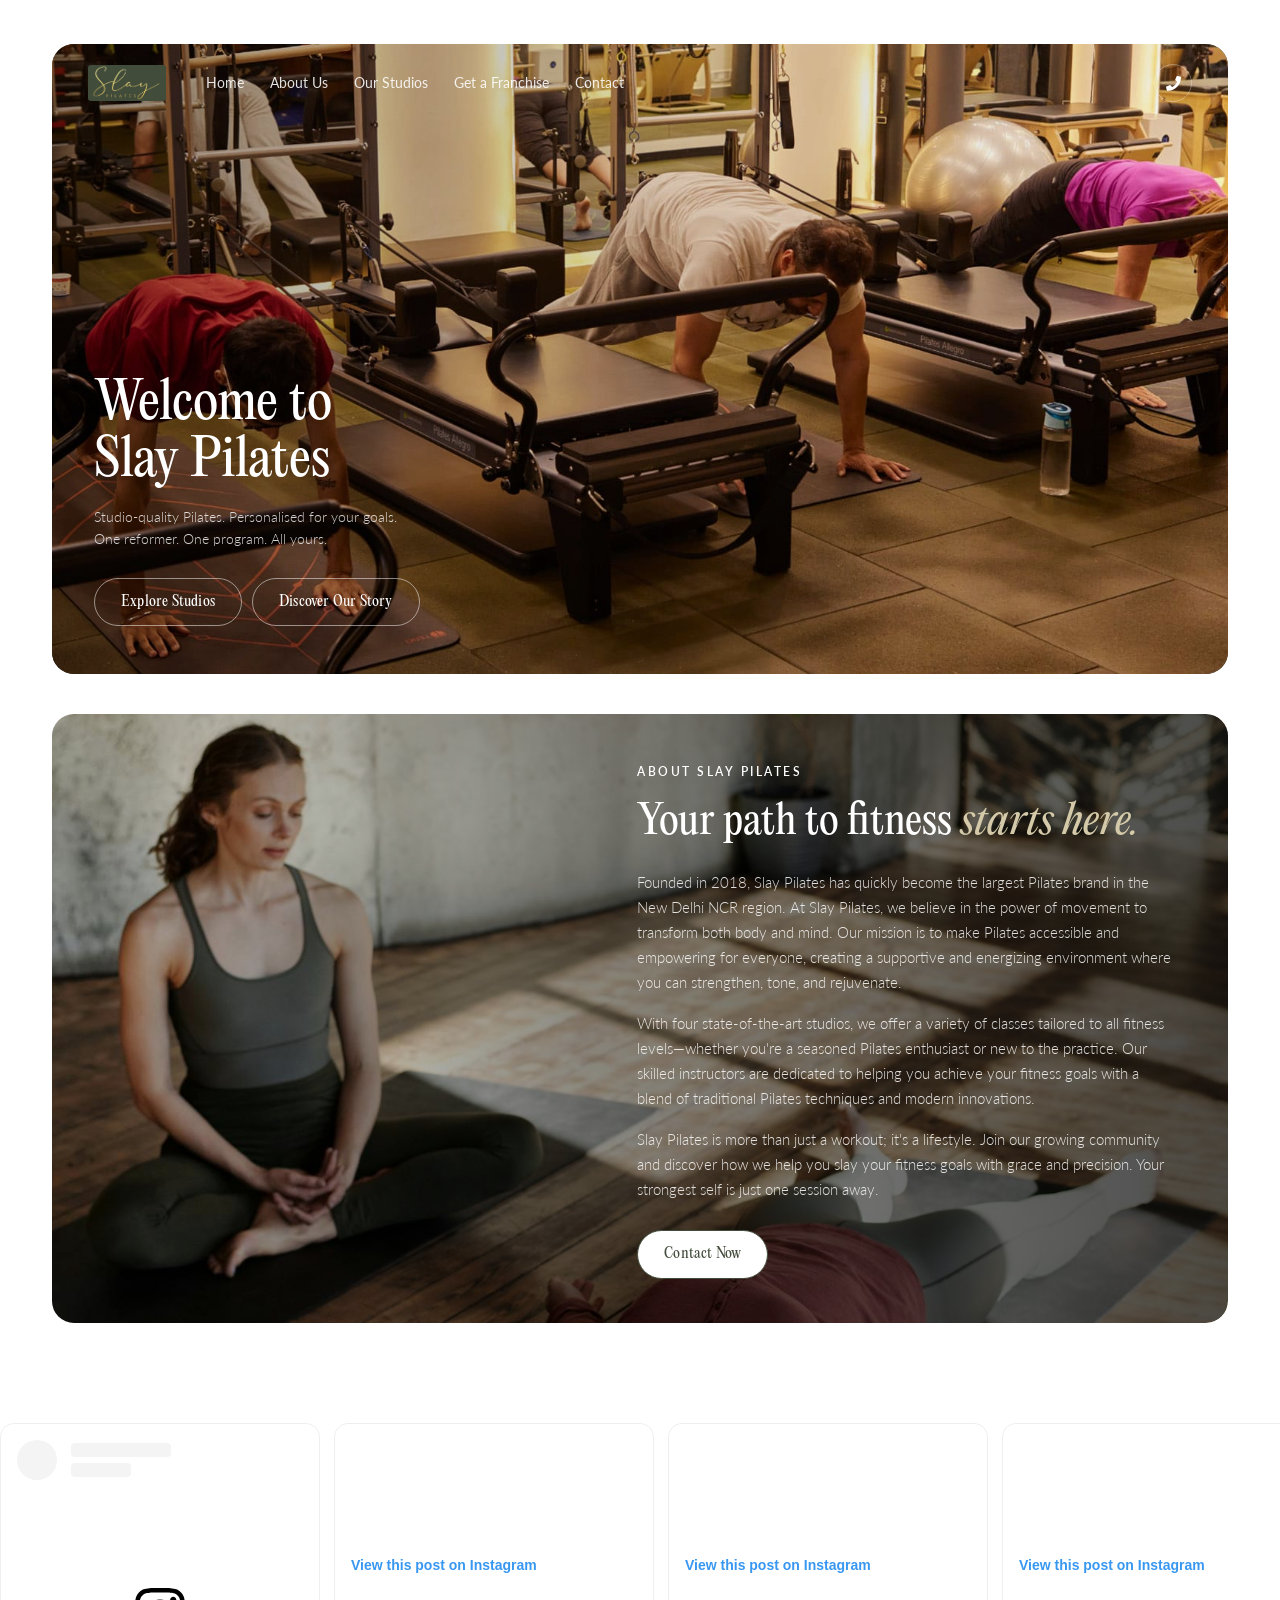
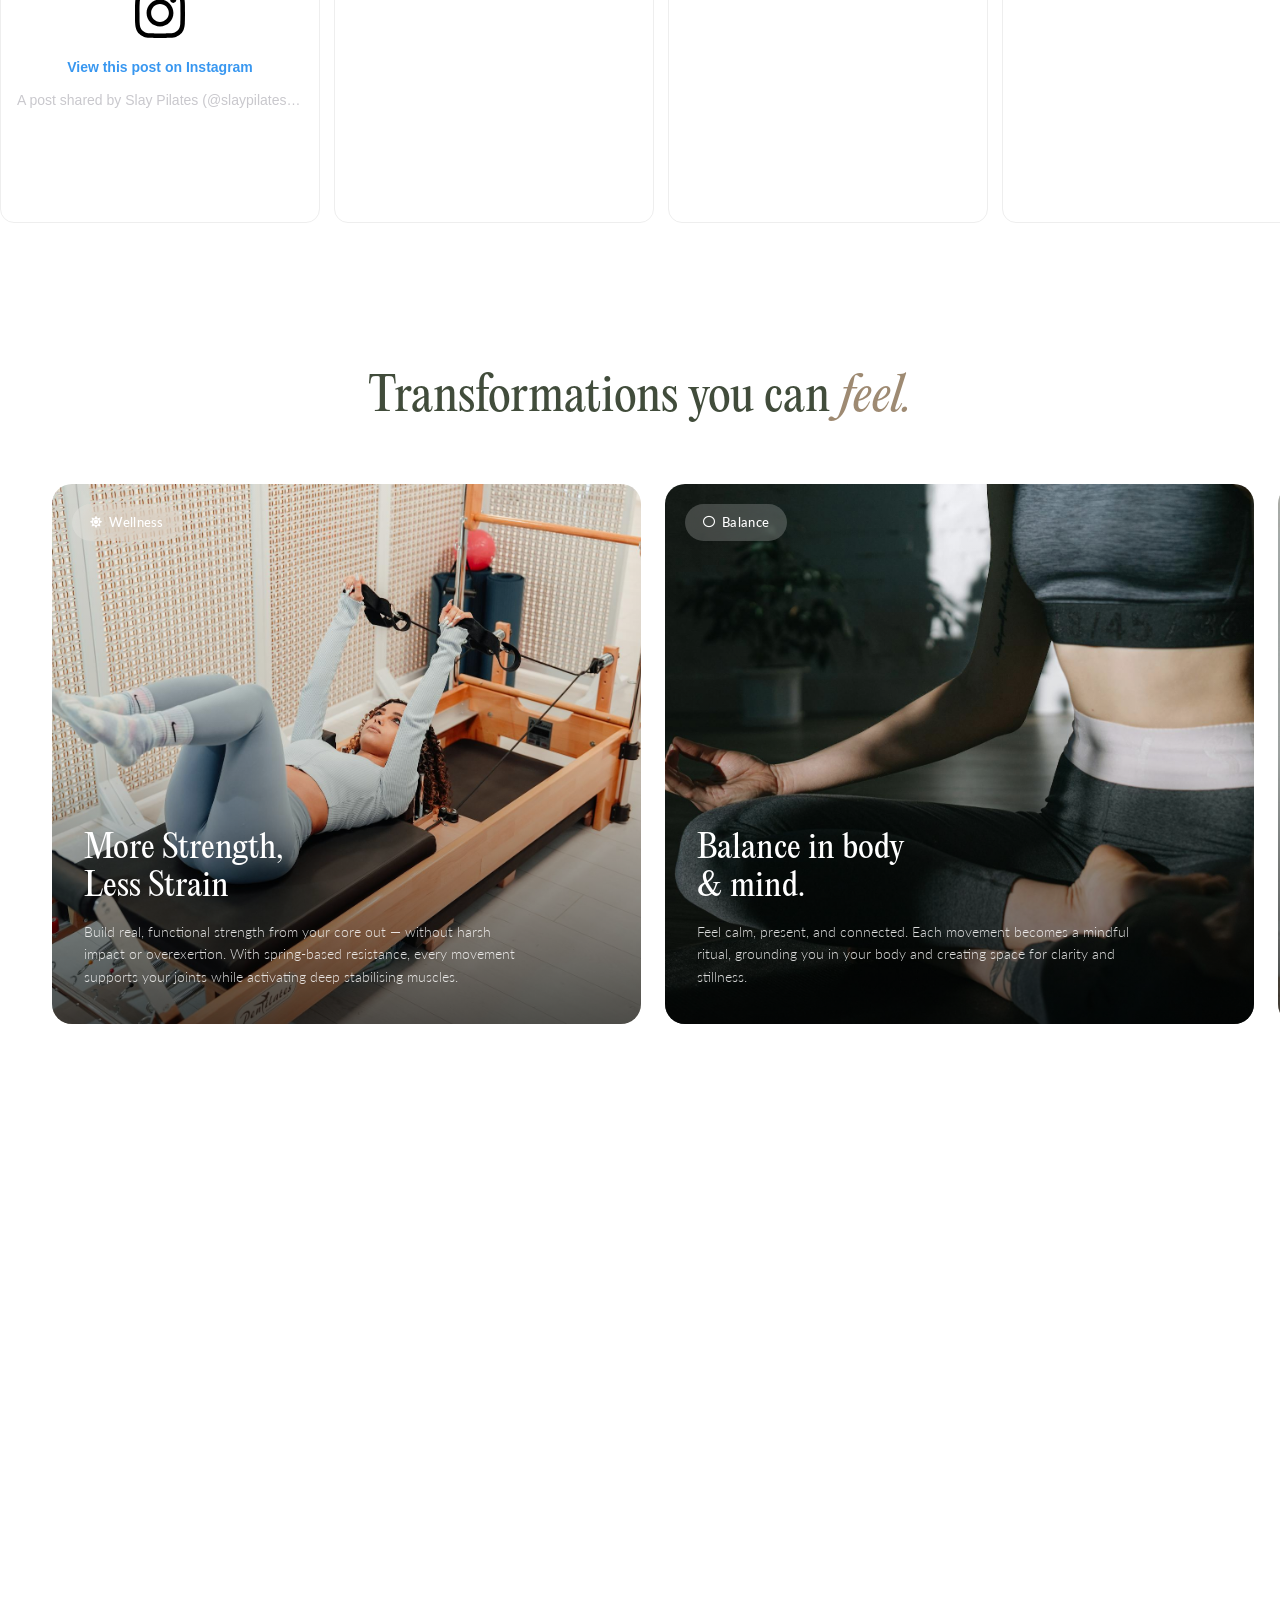
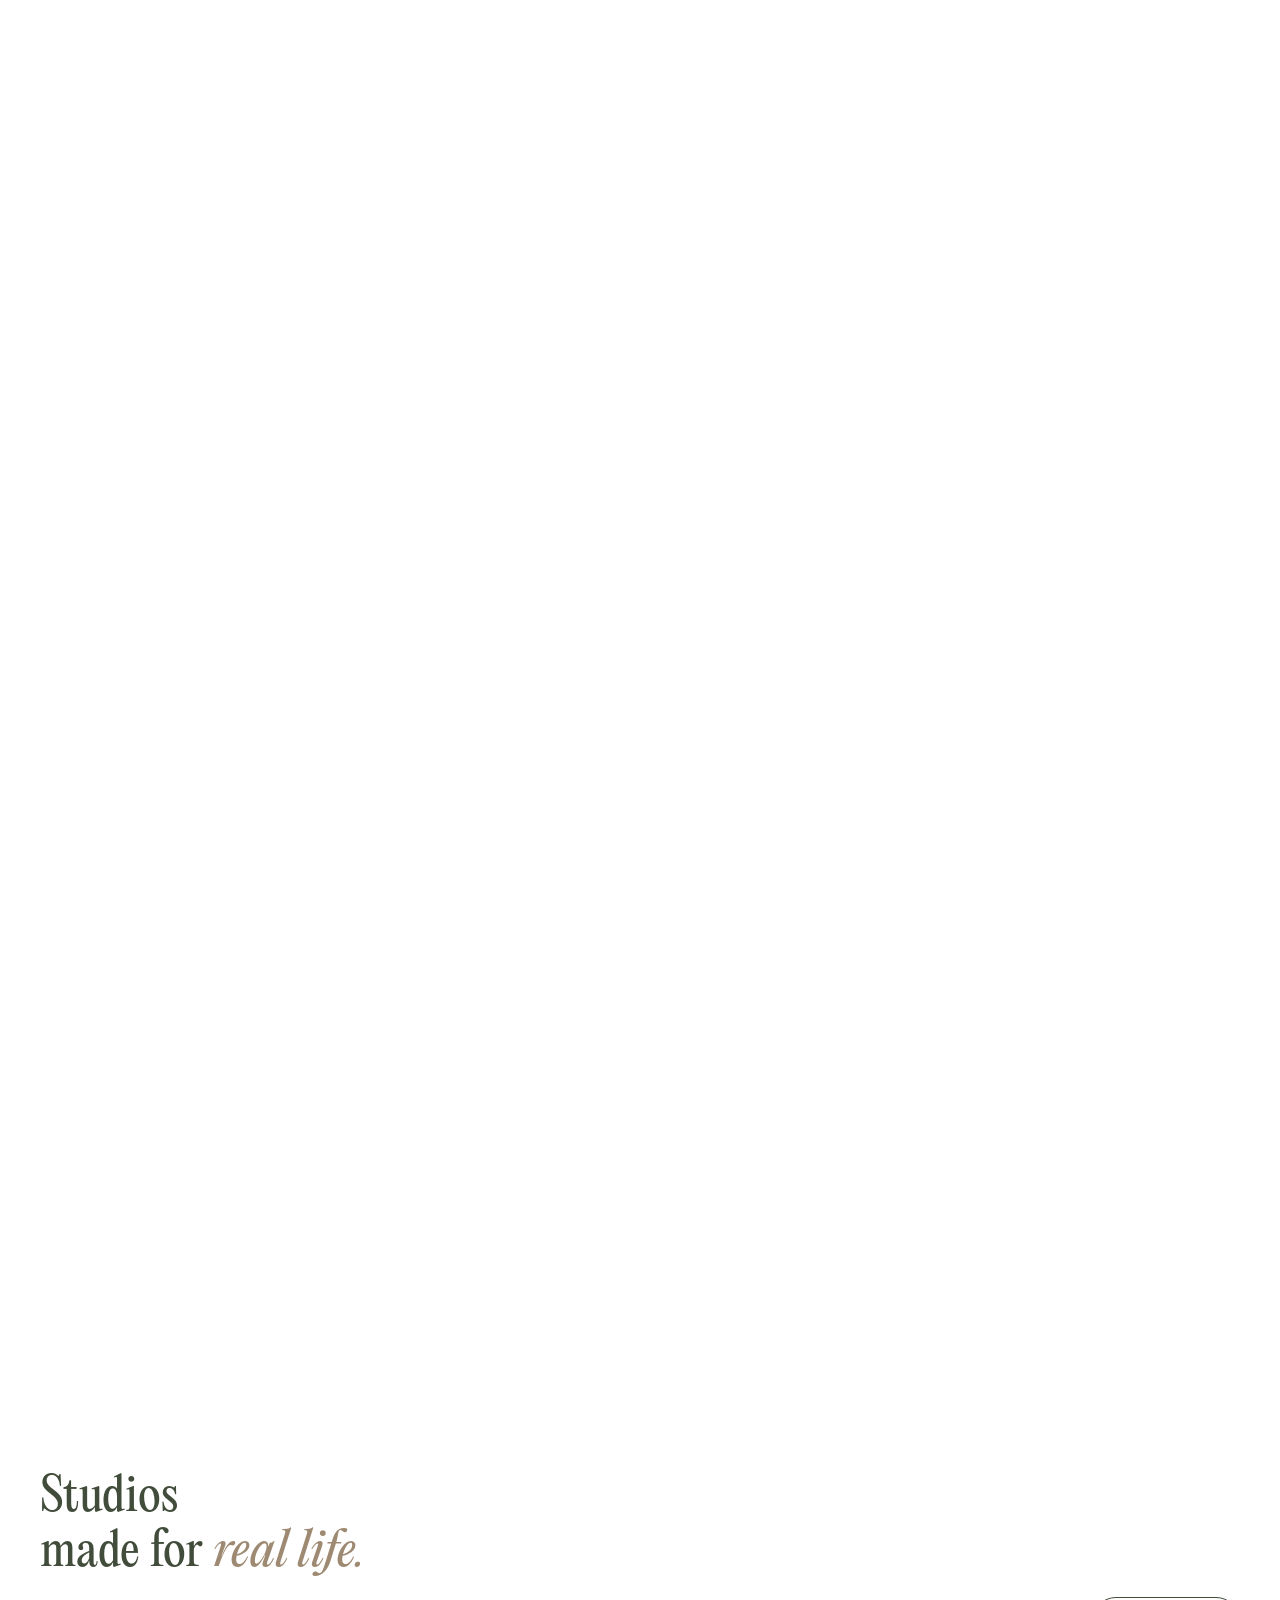
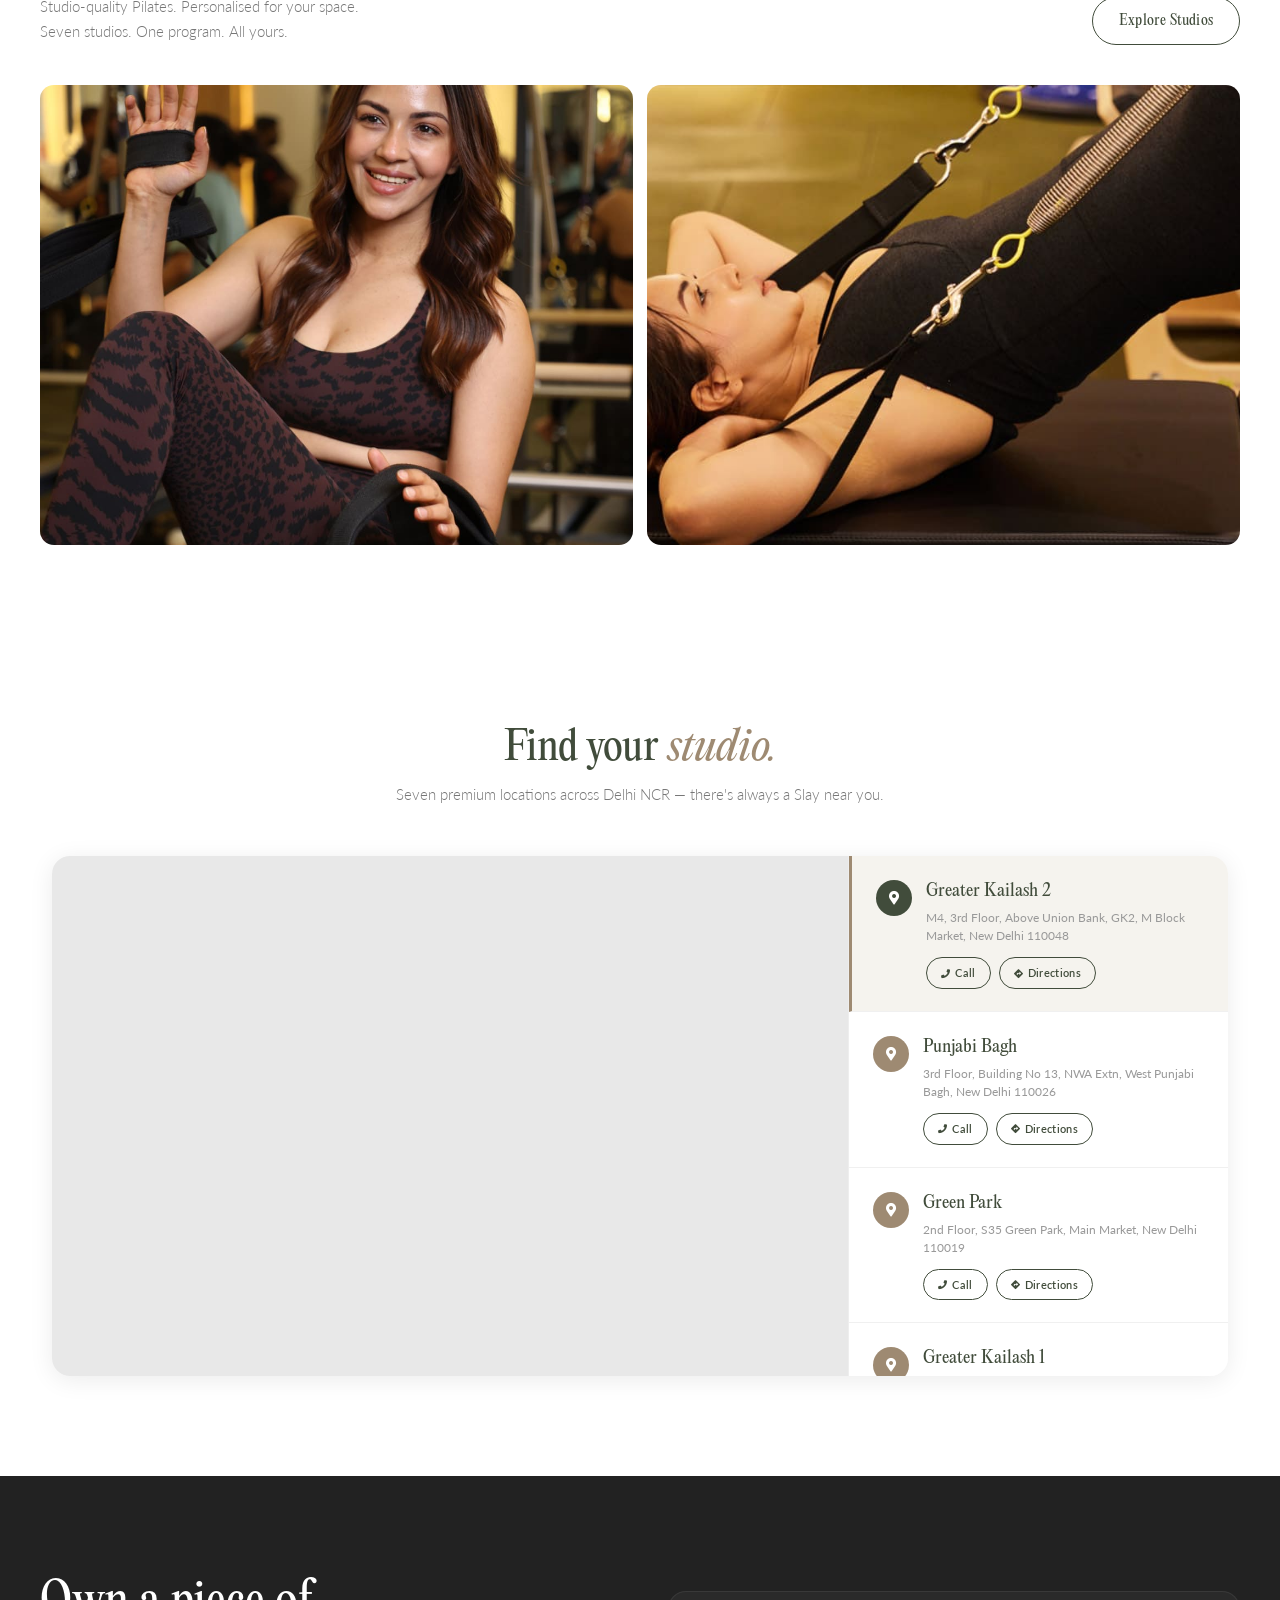
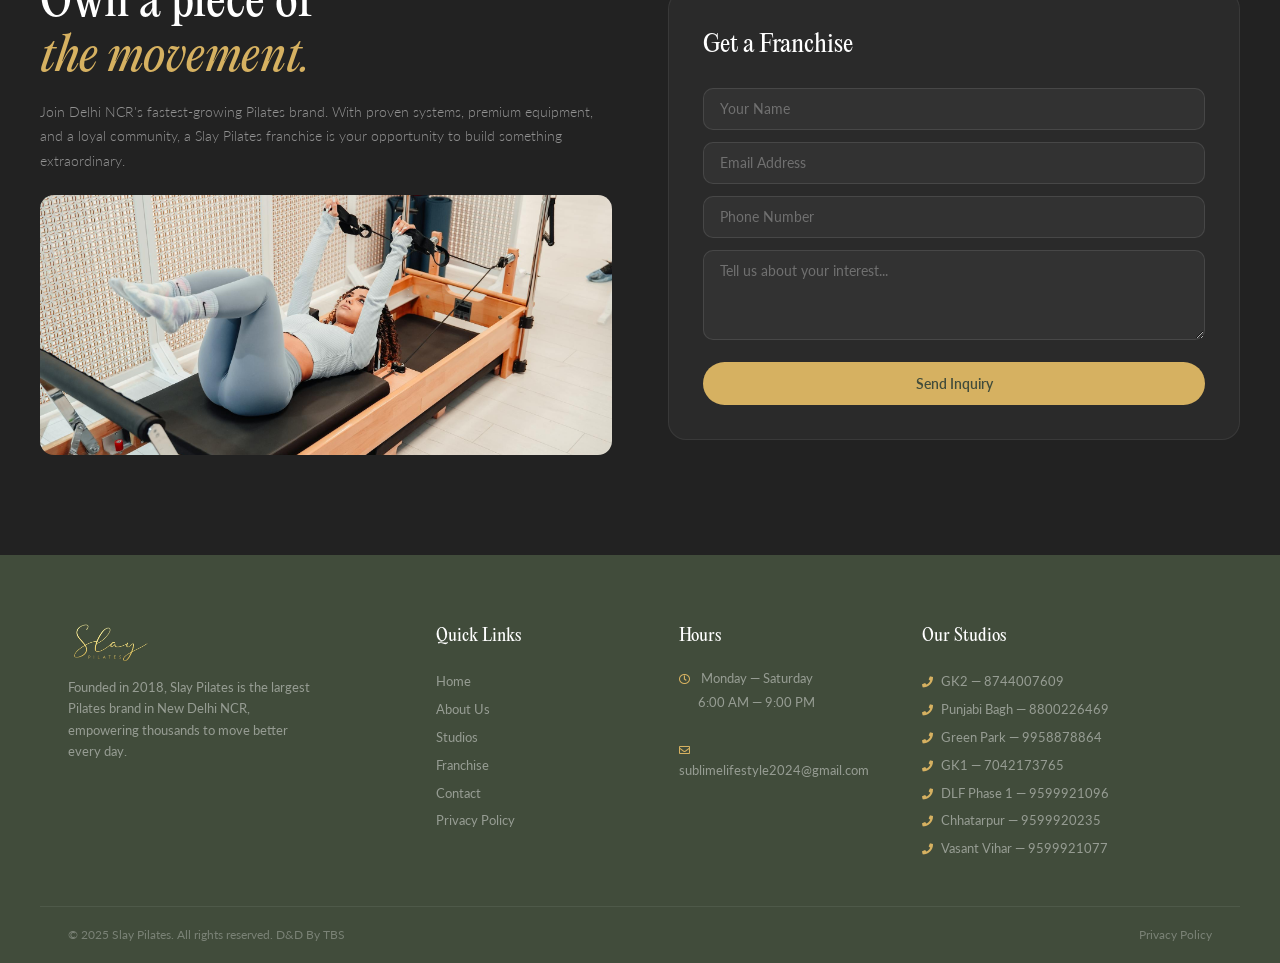
==== index.html @ 83df3e1c "Redesign Slay Pilates website with modern design system - Complete site redesign using custom CSS (r" ====
<!DOCTYPE html>
<html lang="en">
<head>
    <title>Slay Pilates — Studio-quality Pilates in Delhi NCR</title>
    <meta name="description" content="Slay Pilates — The largest Pilates brand in New Delhi NCR." />
    <meta charset="UTF-8">
    <meta http-equiv="X-UA-Compatible" content="IE=edge">
    <meta name="viewport" content="width=device-width, initial-scale=1.0">
    <link rel="shortcut icon" type="image/x-icon" href="img/favicon.jpg">
    <link rel="stylesheet" href="fontawesome/css/all.min.css">
    <link rel="stylesheet" href="css/redesign.css">
</head>
<body>

<!-- ======================== HERO ======================== -->
<section class="hero">
    <div class="hero-card">

        <!-- Video background -->
        <video autoplay muted loop playsinline poster="img/slider/slider_img.jpg">
            <source src="https://assets.mixkit.co/videos/48555/48555-1080.mp4" type="video/mp4">
        </video>

        <!-- Gradient overlay -->
        <div class="hero-overlay"></div>

        <!-- Nav INSIDE the hero card (exactly like Flexera) -->
        <nav class="nav" id="nav-bar">
            <a href="index.html" class="nav-logo">
                <img src="img/logo/logo.jpg" alt="Slay Pilates">
            </a>

            <div class="nav-links" id="nav-links">
                <a href="index.html">Home</a>
                <a href="about-us.html">About Us</a>
                <a href="branches.html">Our Studios</a>
                <a href="get-a-franchisee.html">Get a Franchise</a>
                <a href="contact-us.html">Contact</a>
            </div>

            <div class="nav-right">
                <a href="tel:+917042173765" class="nav-cart" title="Call Us">
                    <i class="fas fa-phone"></i>
                </a>
            </div>

            <div class="nav-burger" id="nav-burger">
                <span></span><span></span><span></span>
            </div>
        </nav>

        <!-- Hero text — bottom left -->
        <div class="hero-content">
            <h1 class="hero-title">
                Welcome to<br>
                Slay Pilates
            </h1>
            <p class="hero-desc">
                Studio-quality Pilates. Personalised for your goals.<br>
                One reformer. One program. All yours.
            </p>
            <div class="hero-btns">
                <a href="branches.html" class="btn-pill">Explore Studios</a>
                <a href="about-us.html" class="btn-pill">Discover Our Story</a>
            </div>
        </div>

    </div>
</section>

<!-- ======================== MOVEMENT INTRO ======================== -->
<section class="intro">
    <div class="intro-inner reveal">
        <div class="intro-photo">
            <img src="img/slider/about-us.jpg" alt="Slay Pilates Studio">
            <div class="intro-text">
                <span class="intro-label">ABOUT SLAY PILATES</span>
                <h2 class="section-heading section-heading--md">
                    Your path to fitness <span class="it">starts here.</span>
                </h2>
                <p class="body-text">
                    Founded in 2018, Slay Pilates has quickly become the largest Pilates
                    brand in the New Delhi NCR region. At Slay Pilates, we believe in the
                    power of movement to transform both body and mind. Our mission is
                    to make Pilates accessible and empowering for everyone, creating a
                    supportive and energizing environment where you can strengthen,
                    tone, and rejuvenate.
                </p>
                <p class="body-text" style="margin-top:16px;">
                    With four state-of-the-art studios, we offer a variety of classes tailored
                    to all fitness levels—whether you're a seasoned Pilates enthusiast or
                    new to the practice. Our skilled instructors are dedicated to helping
                    you achieve your fitness goals with a blend of traditional Pilates
                    techniques and modern innovations.
                </p>
                <p class="body-text" style="margin-top:16px;">
                    Slay Pilates is more than just a workout; it's a lifestyle. Join our
                    growing community and discover how we help you slay your fitness
                    goals with grace and precision. Your strongest self is just
                    one session away.
                </p>
                <a href="contact-us.html" class="btn-pill btn-pill--dark" style="margin-top:28px;">Contact Now</a>
            </div>
        </div>
    </div>
</section>

<!-- ======================== TESTIMONIAL CARDS ======================== -->
<section class="cards-section">
    <div class="cards-track" id="cards-track">

        <div class="tcard tcard--reel">
            <blockquote class="instagram-media" data-instgrm-captioned data-instgrm-permalink="https://www.instagram.com/reel/DG-pu7yS-I9/?utm_source=ig_embed&amp;utm_campaign=loading" data-instgrm-version="14" style="background:#FFF; border:0; border-radius:14px; box-shadow:none; margin:0; max-width:100%; min-width:0; padding:0; width:100%;"><div style="padding:16px;"><a href="https://www.instagram.com/reel/DG-pu7yS-I9/?utm_source=ig_embed&amp;utm_campaign=loading" style="background:#FFFFFF; line-height:0; padding:0; text-align:center; text-decoration:none; width:100%;" target="_blank"><div style="display:flex; flex-direction:row; align-items:center;"><div style="background-color:#F4F4F4; border-radius:50%; flex-grow:0; height:40px; margin-right:14px; width:40px;"></div><div style="display:flex; flex-direction:column; flex-grow:1; justify-content:center;"><div style="background-color:#F4F4F4; border-radius:4px; flex-grow:0; height:14px; margin-bottom:6px; width:100px;"></div><div style="background-color:#F4F4F4; border-radius:4px; flex-grow:0; height:14px; width:60px;"></div></div></div><div style="padding:19% 0;"></div><div style="display:block; height:50px; margin:0 auto 12px; width:50px;"><svg width="50px" height="50px" viewBox="0 0 60 60" version="1.1" xmlns="https://www.w3.org/2000/svg"><g stroke="none" stroke-width="1" fill="none" fill-rule="evenodd"><g transform="translate(-511.000000, -20.000000)" fill="#000000"><g><path d="M556.869,30.41 C554.814,30.41 553.148,32.076 553.148,34.131 C553.148,36.186 554.814,37.852 556.869,37.852 C558.924,37.852 560.59,36.186 560.59,34.131 C560.59,32.076 558.924,30.41 556.869,30.41 M541,60.657 C535.114,60.657 530.342,55.887 530.342,50 C530.342,44.114 535.114,39.342 541,39.342 C546.887,39.342 551.658,44.114 551.658,50 C551.658,55.887 546.887,60.657 541,60.657 M541,33.886 C532.1,33.886 524.886,41.1 524.886,50 C524.886,58.899 532.1,66.113 541,66.113 C549.9,66.113 557.115,58.899 557.115,50 C557.115,41.1 549.9,33.886 541,33.886 M565.378,62.101 C565.244,65.022 564.756,66.606 564.346,67.663 C563.803,69.06 563.154,70.057 562.106,71.106 C561.058,72.155 560.06,72.803 558.662,73.347 C557.607,73.757 556.021,74.244 553.102,74.378 C549.944,74.521 548.997,74.552 541,74.552 C533.003,74.552 532.056,74.521 528.898,74.378 C525.979,74.244 524.393,73.757 523.338,73.347 C521.94,72.803 520.942,72.155 519.894,71.106 C518.846,70.057 518.197,69.06 517.654,67.663 C517.244,66.606 516.755,65.022 516.623,62.101 C516.479,58.943 516.448,57.996 516.448,50 C516.448,42.003 516.479,41.056 516.623,37.899 C516.755,34.978 517.244,33.391 517.654,32.338 C518.197,30.938 518.846,29.942 519.894,28.894 C520.942,27.846 521.94,27.196 523.338,26.654 C524.393,26.244 525.979,25.756 528.898,25.623 C532.057,25.479 533.004,25.448 541,25.448 C548.997,25.448 549.943,25.479 553.102,25.623 C556.021,25.756 557.607,26.244 558.662,26.654 C560.06,27.196 561.058,27.846 562.106,28.894 C563.154,29.942 563.803,30.938 564.346,32.338 C564.756,33.391 565.244,34.978 565.378,37.899 C565.522,41.056 565.552,42.003 565.552,50 C565.552,57.996 565.522,58.943 565.378,62.101 M570.82,37.631 C570.674,34.438 570.167,32.258 569.425,30.349 C568.659,28.377 567.633,26.702 565.965,25.035 C564.297,23.368 562.623,22.342 560.652,21.575 C558.743,20.834 556.562,20.326 553.369,20.18 C550.169,20.033 549.148,20 541,20 C532.853,20 531.831,20.033 528.631,20.18 C525.438,20.326 523.257,20.834 521.349,21.575 C519.376,22.342 517.703,23.368 516.035,25.035 C514.368,26.702 513.342,28.377 512.574,30.349 C511.834,32.258 511.326,34.438 511.181,37.631 C511.035,40.831 511,41.851 511,50 C511,58.147 511.035,59.17 511.181,62.369 C511.326,65.562 511.834,67.743 512.574,69.651 C513.342,71.625 514.368,73.296 516.035,74.965 C517.703,76.634 519.376,77.658 521.349,78.425 C523.257,79.167 525.438,79.673 528.631,79.82 C531.831,79.965 532.853,80.001 541,80.001 C549.148,80.001 550.169,79.965 553.369,79.82 C556.562,79.673 558.743,79.167 560.652,78.425 C562.623,77.658 564.297,76.634 565.965,74.965 C567.633,73.296 568.659,71.625 569.425,69.651 C570.167,67.743 570.674,65.562 570.82,62.369 C570.966,59.17 571,58.147 571,50 C571,41.851 570.966,40.831 570.82,37.631"></path></g></g></g></svg></div><div style="padding-top:8px;"><div style="color:#3897f0; font-family:Arial,sans-serif; font-size:14px; font-style:normal; font-weight:550; line-height:18px;">View this post on Instagram</div></div></a><p style="color:#c9c8cd; font-family:Arial,sans-serif; font-size:14px; line-height:17px; margin-bottom:0; margin-top:8px; overflow:hidden; padding:8px 0 7px; text-align:center; text-overflow:ellipsis; white-space:nowrap;"><a href="https://www.instagram.com/reel/DG-pu7yS-I9/?utm_source=ig_embed&amp;utm_campaign=loading" style="color:#c9c8cd; font-family:Arial,sans-serif; font-size:14px; font-style:normal; font-weight:normal; line-height:17px; text-decoration:none;" target="_blank">A post shared by Slay Pilates (@slaypilatesofficial)</a></p></div></blockquote>
        </div>

        <div class="tcard tcard--reel">
            <blockquote class="instagram-media" data-instgrm-captioned data-instgrm-permalink="https://www.instagram.com/reel/DGp7idtS2Yt/?utm_source=ig_embed&amp;utm_campaign=loading" data-instgrm-version="14" style="background:#FFF; border:0; border-radius:14px; box-shadow:none; margin:0; max-width:100%; min-width:0; padding:0; width:100%;"><div style="padding:16px;"><a href="https://www.instagram.com/reel/DGp7idtS2Yt/" style="text-decoration:none;" target="_blank"><div style="padding:19% 0;"></div><div style="padding-top:8px;"><div style="color:#3897f0; font-family:Arial,sans-serif; font-size:14px; font-weight:550; line-height:18px;">View this post on Instagram</div></div></a></div></blockquote>
        </div>

        <div class="tcard tcard--reel">
            <blockquote class="instagram-media" data-instgrm-captioned data-instgrm-permalink="https://www.instagram.com/reel/DU0efe7kl5d/?utm_source=ig_embed&amp;utm_campaign=loading" data-instgrm-version="14" style="background:#FFF; border:0; border-radius:14px; box-shadow:none; margin:0; max-width:100%; min-width:0; padding:0; width:100%;"><div style="padding:16px;"><a href="https://www.instagram.com/reel/DU0efe7kl5d/" style="text-decoration:none;" target="_blank"><div style="padding:19% 0;"></div><div style="padding-top:8px;"><div style="color:#3897f0; font-family:Arial,sans-serif; font-size:14px; font-weight:550; line-height:18px;">View this post on Instagram</div></div></a></div></blockquote>
        </div>

        <div class="tcard tcard--reel">
            <blockquote class="instagram-media" data-instgrm-captioned data-instgrm-permalink="https://www.instagram.com/reel/DUx9ocXCQQy/?utm_source=ig_embed&amp;utm_campaign=loading" data-instgrm-version="14" style="background:#FFF; border:0; border-radius:14px; box-shadow:none; margin:0; max-width:100%; min-width:0; padding:0; width:100%;"><div style="padding:16px;"><a href="https://www.instagram.com/reel/DUx9ocXCQQy/" style="text-decoration:none;" target="_blank"><div style="padding:19% 0;"></div><div style="padding-top:8px;"><div style="color:#3897f0; font-family:Arial,sans-serif; font-size:14px; font-weight:550; line-height:18px;">View this post on Instagram</div></div></a></div></blockquote>
        </div>

        <div class="tcard tcard--reel">
            <blockquote class="instagram-media" data-instgrm-captioned data-instgrm-permalink="https://www.instagram.com/reel/DUvzyU1kiZt/?utm_source=ig_embed&amp;utm_campaign=loading" data-instgrm-version="14" style="background:#FFF; border:0; border-radius:14px; box-shadow:none; margin:0; max-width:100%; min-width:0; padding:0; width:100%;"><div style="padding:16px;"><a href="https://www.instagram.com/reel/DUvzyU1kiZt/" style="text-decoration:none;" target="_blank"><div style="padding:19% 0;"></div><div style="padding-top:8px;"><div style="color:#3897f0; font-family:Arial,sans-serif; font-size:14px; font-weight:550; line-height:18px;">View this post on Instagram</div></div></a></div></blockquote>
        </div>

        <div class="tcard tcard--reel">
            <blockquote class="instagram-media" data-instgrm-captioned data-instgrm-permalink="https://www.instagram.com/reel/DUpDRssksiT/?utm_source=ig_embed&amp;utm_campaign=loading" data-instgrm-version="14" style="background:#FFF; border:0; border-radius:14px; box-shadow:none; margin:0; max-width:100%; min-width:0; padding:0; width:100%;"><div style="padding:16px;"><a href="https://www.instagram.com/reel/DUpDRssksiT/" style="text-decoration:none;" target="_blank"><div style="padding:19% 0;"></div><div style="padding-top:8px;"><div style="color:#3897f0; font-family:Arial,sans-serif; font-size:14px; font-weight:550; line-height:18px;">View this post on Instagram</div></div></a></div></blockquote>
        </div>

        <div class="tcard tcard--reel">
            <blockquote class="instagram-media" data-instgrm-captioned data-instgrm-permalink="https://www.instagram.com/reel/DUihuvTCVMX/?utm_source=ig_embed&amp;utm_campaign=loading" data-instgrm-version="14" style="background:#FFF; border:0; border-radius:14px; box-shadow:none; margin:0; max-width:100%; min-width:0; padding:0; width:100%;"><div style="padding:16px;"><a href="https://www.instagram.com/reel/DUihuvTCVMX/" style="text-decoration:none;" target="_blank"><div style="padding:19% 0;"></div><div style="padding-top:8px;"><div style="color:#3897f0; font-family:Arial,sans-serif; font-size:14px; font-weight:550; line-height:18px;">View this post on Instagram</div></div></a></div></blockquote>
        </div>

        <div class="tcard tcard--reel">
            <blockquote class="instagram-media" data-instgrm-captioned data-instgrm-permalink="https://www.instagram.com/reel/DS_39rXicHa/?utm_source=ig_embed&amp;utm_campaign=loading" data-instgrm-version="14" style="background:#FFF; border:0; border-radius:14px; box-shadow:none; margin:0; max-width:100%; min-width:0; padding:0; width:100%;"><div style="padding:16px;"><a href="https://www.instagram.com/reel/DS_39rXicHa/" style="text-decoration:none;" target="_blank"><div style="padding:19% 0;"></div><div style="padding-top:8px;"><div style="color:#3897f0; font-family:Arial,sans-serif; font-size:14px; font-weight:550; line-height:18px;">View this post on Instagram</div></div></a></div></blockquote>
        </div>

        <div class="tcard">
            <img src="img/gallery/13.jpg" alt="Member">
            <div class="tcard-play"><svg viewBox="0 0 24 24"><polygon points="6,3 20,12 6,21"/></svg></div>
            <div class="tcard-info">
                <p class="tcard-quote">"Slay Pilates has made me consistent for the first time ever."</p>
                <div class="tcard-author">
                    <div class="tcard-avatar">R</div>
                    <div><div class="tcard-name">Riya Sharma</div><div class="tcard-role">Fitness Coach</div></div>
                </div>
            </div>
        </div>

        <div class="tcard">
            <img src="img/gallery/12.jpg" alt="Member">
            <div class="tcard-play"><svg viewBox="0 0 24 24"><polygon points="6,3 20,12 6,21"/></svg></div>
            <div class="tcard-info">
                <p class="tcard-quote">"The instructors here are world-class — consistent and inspiring."</p>
                <div class="tcard-author">
                    <div class="tcard-avatar">A</div>
                    <div><div class="tcard-name">Ananya Gupta</div><div class="tcard-role">Fitness Coach</div></div>
                </div>
            </div>
        </div>

        <div class="tcard">
            <img src="img/gallery/14.jpg" alt="Member">
            <div class="tcard-play"><svg viewBox="0 0 24 24"><polygon points="6,3 20,12 6,21"/></svg></div>
            <div class="tcard-info">
                <p class="tcard-quote">"It doesn't just look beautiful — it changed my practice."</p>
                <div class="tcard-author">
                    <div class="tcard-avatar">M</div>
                    <div><div class="tcard-name">Meera Patel</div><div class="tcard-role">Fitness Coach</div></div>
                </div>
            </div>
        </div>

        <div class="tcard">
            <img src="img/gallery/15.jpg" alt="Member">
            <div class="tcard-play"><svg viewBox="0 0 24 24"><polygon points="6,3 20,12 6,21"/></svg></div>
            <div class="tcard-info">
                <p class="tcard-quote">"As a physio, I recommend it to clients who want studio results."</p>
                <div class="tcard-author">
                    <div class="tcard-avatar">K</div>
                    <div><div class="tcard-name">Dr. Kavita Singh</div><div class="tcard-role">Physiotherapist</div></div>
                </div>
            </div>
        </div>

        <div class="tcard">
            <img src="img/gallery/16.jpg" alt="Member">
            <div class="tcard-play"><svg viewBox="0 0 24 24"><polygon points="6,3 20,12 6,21"/></svg></div>
            <div class="tcard-info">
                <p class="tcard-quote">"The best Pilates experience in Delhi — hands down."</p>
                <div class="tcard-author">
                    <div class="tcard-avatar">P</div>
                    <div><div class="tcard-name">Priya Kapoor</div><div class="tcard-role">Fitness Coach</div></div>
                </div>
            </div>
        </div>

        <div class="tcard">
            <img src="img/gallery/slaypilatesofficial98.jpg" alt="Member">
            <div class="tcard-play"><svg viewBox="0 0 24 24"><polygon points="6,3 20,12 6,21"/></svg></div>
            <div class="tcard-info">
                <p class="tcard-quote">"Slay Pilates has made me consistent for the first time ever."</p>
                <div class="tcard-author">
                    <div class="tcard-avatar">N</div>
                    <div><div class="tcard-name">Neha Verma</div><div class="tcard-role">Fitness Coach</div></div>
                </div>
            </div>
        </div>

    </div>
</section>

<!-- ======================== TRANSFORMATIONS (HORIZONTAL SCROLL) ======================== -->
<section class="transforms" id="transforms">
    <div class="transforms-sticky">
        <div class="transforms-head">
            <h2 class="section-heading section-heading--lg">Transformations you can <span class="it">feel.</span></h2>
        </div>
        <div class="transforms-track" id="transforms-track">
            <div class="tf-card">
                <img src="img/gallery/pilates-strength.jpg" alt="Wellness">
                <div class="tf-card-overlay"></div>
                <span class="tf-tag"><i class="fas fa-sun"></i> Wellness</span>
                <div class="tf-card-content">
                    <h3 class="tf-card-title">More Strength,<br>Less Strain</h3>
                    <p class="tf-card-desc">Build real, functional strength from your core out — without harsh impact or overexertion. With spring-based resistance, every movement supports your joints while activating deep stabilising muscles.</p>
                </div>
            </div>
            <div class="tf-card">
                <img src="img/gallery/meditation-indoor.jpg" alt="Balance">
                <div class="tf-card-overlay"></div>
                <span class="tf-tag"><i class="far fa-circle"></i> Balance</span>
                <div class="tf-card-content">
                    <h3 class="tf-card-title">Balance in body<br>&amp; mind.</h3>
                    <p class="tf-card-desc">Feel calm, present, and connected. Each movement becomes a mindful ritual, grounding you in your body and creating space for clarity and stillness.</p>
                </div>
            </div>
            <div class="tf-card">
                <img src="img/gallery/yoga-room.jpg" alt="Convenience">
                <div class="tf-card-overlay"></div>
                <span class="tf-tag"><i class="fas fa-map-marker-alt"></i> Convenience</span>
                <div class="tf-card-content">
                    <h3 class="tf-card-title">Come as you are,<br>leave transformed.</h3>
                    <p class="tf-card-desc">No complicated gear, no intimidation. Just walk in, step onto the reformer, and let the movement do the rest. Seven studios across Delhi NCR — there's always a Slay near you.</p>
                </div>
            </div>
            <div class="tf-card">
                <img src="img/gallery/pilates-group.jpg" alt="Community">
                <div class="tf-card-overlay"></div>
                <span class="tf-tag"><i class="fas fa-heart"></i> Community</span>
                <div class="tf-card-content">
                    <h3 class="tf-card-title">Stronger together,<br>always.</h3>
                    <p class="tf-card-desc">Join a community that uplifts and inspires. From beginners to advanced practitioners, our inclusive environment makes every session feel like coming home.</p>
                </div>
            </div>
        </div>
    </div>
</section>

<!-- ======================== STUDIOS ======================== -->
<section class="studios">
    <div class="studios-inner">
        <div class="studios-row reveal">
            <div class="studios-left">
                <h2 class="section-heading section-heading--lg">
                    Studios<br>made for <span class="it">real life.</span>
                </h2>
                <p class="body-text">
                    Studio-quality Pilates. Personalised for your space.<br>
                    Seven studios. One program. All yours.
                </p>
            </div>
            <a href="branches.html" class="btn-pill btn-pill--dark">Explore Studios</a>
        </div>
        <div class="studios-imgs reveal reveal-d2">
            <div class="simg"><img src="img/gallery/studio-portrait.jpg" alt="Slay Pilates Studio"></div>
            <div class="simg"><img src="img/gallery/studio-reformer.jpg" alt="Slay Pilates Studio"></div>
        </div>
    </div>
</section>

<!-- ======================== LOCATIONS ======================== -->
<section class="locations" id="locations">
    <div class="locations-inner reveal">
        <div class="locations-head">
            <h2 class="section-heading section-heading--md">Find your <span class="it">studio.</span></h2>
            <p class="body-text">Seven premium locations across Delhi NCR — there's always a Slay near you.</p>
        </div>
        <div class="loc-layout">
            <div class="loc-map" id="loc-map">
                <iframe id="loc-map-iframe"
                    src="https://maps.google.com/maps?q=Slay+Pilates+Greater+Kailash+2+New+Delhi&t=&z=13&ie=UTF8&iwloc=&output=embed"
                    allowfullscreen="" loading="lazy" referrerpolicy="no-referrer-when-downgrade"></iframe>
            </div>
            <div class="loc-list" id="loc-list">
                <div class="loc-item active" data-lat="28.5368" data-lng="77.2427" data-query="Slay+Pilates+M+Block+Market+Greater+Kailash+2+New+Delhi">
                    <div class="loc-item-pin"><i class="fas fa-map-marker-alt"></i></div>
                    <div class="loc-item-info">
                        <h3 class="loc-item-name">Greater Kailash 2</h3>
                        <p class="loc-item-addr">M4, 3rd Floor, Above Union Bank, GK2, M Block Market, New Delhi 110048</p>
                        <div class="loc-item-actions">
                            <a href="tel:+918744007609" class="loc-item-btn"><i class="fas fa-phone"></i> Call</a>
                            <a href="https://www.google.com/maps/search/M4+M+Block+Market+Greater+Kailash+2+New+Delhi+110048" target="_blank" class="loc-item-btn"><i class="fas fa-directions"></i> Directions</a>
                        </div>
                    </div>
                </div>
                <div class="loc-item" data-lat="28.6615" data-lng="77.1307" data-query="Slay+Pilates+West+Punjabi+Bagh+New+Delhi">
                    <div class="loc-item-pin"><i class="fas fa-map-marker-alt"></i></div>
                    <div class="loc-item-info">
                        <h3 class="loc-item-name">Punjabi Bagh</h3>
                        <p class="loc-item-addr">3rd Floor, Building No 13, NWA Extn, West Punjabi Bagh, New Delhi 110026</p>
                        <div class="loc-item-actions">
                            <a href="tel:+918800226469" class="loc-item-btn"><i class="fas fa-phone"></i> Call</a>
                            <a href="https://www.google.com/maps/search/Building+13+NWA+Extn+West+Punjabi+Bagh+New+Delhi+110026" target="_blank" class="loc-item-btn"><i class="fas fa-directions"></i> Directions</a>
                        </div>
                    </div>
                </div>
                <div class="loc-item" data-lat="28.5609" data-lng="77.2090" data-query="Slay+Pilates+S35+Green+Park+Main+Market+New+Delhi">
                    <div class="loc-item-pin"><i class="fas fa-map-marker-alt"></i></div>
                    <div class="loc-item-info">
                        <h3 class="loc-item-name">Green Park</h3>
                        <p class="loc-item-addr">2nd Floor, S35 Green Park, Main Market, New Delhi 110019</p>
                        <div class="loc-item-actions">
                            <a href="tel:+919958878864" class="loc-item-btn"><i class="fas fa-phone"></i> Call</a>
                            <a href="https://www.google.com/maps/search/S35+Green+Park+Main+Market+New+Delhi+110019" target="_blank" class="loc-item-btn"><i class="fas fa-directions"></i> Directions</a>
                        </div>
                    </div>
                </div>
                <div class="loc-item" data-lat="28.5490" data-lng="77.2340" data-query="Slay+Pilates+S+Block+Greater+Kailash+1+New+Delhi">
                    <div class="loc-item-pin"><i class="fas fa-map-marker-alt"></i></div>
                    <div class="loc-item-info">
                        <h3 class="loc-item-name">Greater Kailash 1</h3>
                        <p class="loc-item-addr">S490 Ground Floor, S-Block, GK1, Main Road</p>
                        <div class="loc-item-actions">
                            <a href="tel:+917042173765" class="loc-item-btn"><i class="fas fa-phone"></i> Call</a>
                            <a href="https://www.google.com/maps/search/S490+S+Block+Greater+Kailash+1+New+Delhi" target="_blank" class="loc-item-btn"><i class="fas fa-directions"></i> Directions</a>
                        </div>
                    </div>
                </div>
                <div class="loc-item" data-lat="28.4430" data-lng="77.0930" data-query="Slay+Pilates+DLF+Phase+1+Gurgaon">
                    <div class="loc-item-pin"><i class="fas fa-map-marker-alt"></i></div>
                    <div class="loc-item-info">
                        <h3 class="loc-item-name">DLF Phase 1, Gurgaon</h3>
                        <p class="loc-item-addr">4th Floor, B19/6F, Golf Course Road, DLF Phase 1, Gurgaon, Haryana 122002</p>
                        <div class="loc-item-actions">
                            <a href="tel:+919599921096" class="loc-item-btn"><i class="fas fa-phone"></i> Call</a>
                            <a href="https://www.google.com/maps/search/B19+Golf+Course+Road+DLF+Phase+1+Gurgaon+122002" target="_blank" class="loc-item-btn"><i class="fas fa-directions"></i> Directions</a>
                        </div>
                    </div>
                </div>
                <div class="loc-item" data-lat="28.4960" data-lng="77.1740" data-query="Slay+Pilates+Chhatarpur+Farms+New+Delhi">
                    <div class="loc-item-pin"><i class="fas fa-map-marker-alt"></i></div>
                    <div class="loc-item-info">
                        <h3 class="loc-item-name">Chhatarpur Farms</h3>
                        <p class="loc-item-addr">Farm 5A, Osho Drive, Westend DLF Chhatarpur Farms, New Delhi 110030</p>
                        <div class="loc-item-actions">
                            <a href="tel:+919599920235" class="loc-item-btn"><i class="fas fa-phone"></i> Call</a>
                            <a href="https://www.google.com/maps/search/Farm+5A+Osho+Drive+Westend+DLF+Chhatarpur+Farms+New+Delhi+110030" target="_blank" class="loc-item-btn"><i class="fas fa-directions"></i> Directions</a>
                        </div>
                    </div>
                </div>
                <div class="loc-item" data-lat="28.5570" data-lng="77.1590" data-query="Slay+Pilates+Basant+Lok+Market+Vasant+Vihar+New+Delhi">
                    <div class="loc-item-pin"><i class="fas fa-map-marker-alt"></i></div>
                    <div class="loc-item-info">
                        <h3 class="loc-item-name">Vasant Vihar</h3>
                        <p class="loc-item-addr">1st Floor, 55, Opposite Priya Cinemas, Basant Lok Market, New Delhi 110057</p>
                        <div class="loc-item-actions">
                            <a href="tel:+919599921077" class="loc-item-btn"><i class="fas fa-phone"></i> Call</a>
                            <a href="https://www.google.com/maps/search/55+Basant+Lok+Market+Vasant+Vihar+New+Delhi+110057" target="_blank" class="loc-item-btn"><i class="fas fa-directions"></i> Directions</a>
                        </div>
                    </div>
                </div>
            </div>
        </div>
    </div>
</section>

<!-- ======================== FRANCHISE ======================== -->
<section class="franchise" id="franchise">
    <div class="franchise-inner">
        <div class="franchise-left reveal">
            <h2 class="section-heading section-heading--lg">
                Own a piece of<br><span class="it" style="color:var(--gold);">the movement.</span>
            </h2>
            <p>
                Join Delhi NCR's fastest-growing Pilates brand. With proven systems,
                premium equipment, and a loyal community, a Slay Pilates franchise
                is your opportunity to build something extraordinary.
            </p>
            <div class="fimg"><img src="img/gallery/Franchisee.jpg" alt="Franchise"></div>
        </div>
        <div class="fform reveal reveal-d2">
            <h3>Get a Franchise</h3>
            <form method="post" enctype="multipart/form-data">
                <div class="ff-field"><input type="text" name="first_name" placeholder="Your Name" required></div>
                <div class="ff-field"><input type="email" name="tbsemail" placeholder="Email Address" required></div>
                <div class="ff-field"><input type="tel" name="tbsphone" placeholder="Phone Number" required></div>
                <div class="ff-field"><textarea name="tbs_msg" rows="4" placeholder="Tell us about your interest..."></textarea></div>
                <button type="submit" name="DALOMC" class="ff-submit">Send Inquiry</button>
            </form>
        </div>
    </div>
</section>

<!-- ======================== FOOTER ======================== -->
<footer class="footer">
    <div class="footer-grid">
        <div class="footer-brand">
            <img src="img/logo/logo.jpg" alt="Slay Pilates">
            <p>Founded in 2018, Slay Pilates is the largest Pilates brand in New Delhi NCR, empowering thousands to move better every day.</p>
        </div>
        <div class="footer-col">
            <h4>Quick Links</h4>
            <a href="index.html">Home</a>
            <a href="about-us.html">About Us</a>
            <a href="branches.html">Studios</a>
            <a href="get-a-franchisee.html">Franchise</a>
            <a href="contact-us.html">Contact</a>
            <a href="privacy-policy.html">Privacy Policy</a>
        </div>
        <div class="footer-col">
            <h4>Hours</h4>
            <p><i class="far fa-clock"></i> Monday — Saturday</p>
            <p style="padding-left:19px;">6:00 AM — 9:00 PM</p>
            <br>
            <p><i class="far fa-envelope"></i> sublimelifestyle2024@gmail.com</p>
        </div>
        <div class="footer-col">
            <h4>Our Studios</h4>
            <a href="tel:+918744007609"><i class="fas fa-phone"></i>GK2 — 8744007609</a>
            <a href="tel:+918800226469"><i class="fas fa-phone"></i>Punjabi Bagh — 8800226469</a>
            <a href="tel:+919958878864"><i class="fas fa-phone"></i>Green Park — 9958878864</a>
            <a href="tel:+917042173765"><i class="fas fa-phone"></i>GK1 — 7042173765</a>
            <a href="tel:+919599921096"><i class="fas fa-phone"></i>DLF Phase 1 — 9599921096</a>
            <a href="tel:+919599920235"><i class="fas fa-phone"></i>Chhatarpur — 9599920235</a>
            <a href="tel:+919599921077"><i class="fas fa-phone"></i>Vasant Vihar — 9599921077</a>
        </div>
    </div>
    <div class="footer-bar">
        <p>&copy; 2025 Slay Pilates. All rights reserved. D&amp;D By <a href="https://www.ajaykumarthakur.in/" target="_blank">TBS</a></p>
        <a href="privacy-policy.html">Privacy Policy</a>
    </div>
</footer>

<!-- ======================== JS ======================== -->
<script>
// Burger menu
const burger = document.getElementById('nav-burger');
const navLinks = document.getElementById('nav-links');
burger.addEventListener('click', () => {
    burger.classList.toggle('open');
    navLinks.classList.toggle('open');
});
document.querySelectorAll('.nav-links a').forEach(a =>
    a.addEventListener('click', () => {
        navLinks.classList.remove('open');
        burger.classList.remove('open');
    })
);

// Scroll reveal
const io = new IntersectionObserver(entries => {
    entries.forEach(e => {
        if (e.isIntersecting) { e.target.classList.add('show'); io.unobserve(e.target); }
    });
}, { threshold: 0.1, rootMargin: '0px 0px -20px 0px' });
document.querySelectorAll('.reveal').forEach(el => io.observe(el));

// Drag to scroll testimonials
const track = document.getElementById('cards-track');
let drag = false, sx, sl;
track.addEventListener('pointerdown', e => { drag = true; track.setPointerCapture(e.pointerId); sx = e.clientX; sl = track.scrollLeft; });
track.addEventListener('pointermove', e => { if (!drag) return; track.scrollLeft = sl - (e.clientX - sx); });
track.addEventListener('pointerup', () => drag = false);
track.addEventListener('pointercancel', () => drag = false);

// Location map interaction
(function() {
    const items = document.querySelectorAll('.loc-item');
    const mapIframe = document.getElementById('loc-map-iframe');
    if (!items.length || !mapIframe) return;

    items.forEach(function(item) {
        item.addEventListener('click', function() {
            items.forEach(function(i) { i.classList.remove('active'); });
            item.classList.add('active');
            var query = item.dataset.query;
            mapIframe.src = 'https://maps.google.com/maps?q=' + query + '&t=&z=15&ie=UTF8&iwloc=&output=embed';
        });
    });
})();

// Horizontal scroll on vertical scroll — Transformations section
(function() {
    const section = document.getElementById('transforms');
    const tfTrack = document.getElementById('transforms-track');
    if (!section || !tfTrack) return;

    function onScroll() {
        const rect = section.getBoundingClientRect();
        const sectionTop = window.scrollY + rect.top;
        const scrollable = section.offsetHeight - window.innerHeight;
        const progress = Math.min(Math.max((window.scrollY - sectionTop) / scrollable, 0), 1);
        const maxTranslate = tfTrack.scrollWidth - tfTrack.parentElement.offsetWidth;
        tfTrack.style.transform = 'translateX(' + (-progress * maxTranslate) + 'px)';
    }

    window.addEventListener('scroll', onScroll, { passive: true });
    window.addEventListener('resize', onScroll);
    onScroll();
})();
</script>

<script async src="//www.instagram.com/embed.js"></script>
</body>
</html>
---- css/redesign.css ----
/* ===== LOCAL FONTS — Lato ===== */
@font-face { font-family: 'Lato'; src: url('../fonts/lato/Lato-Thin.ttf') format('truetype'); font-weight: 100; font-style: normal; font-display: swap; }
@font-face { font-family: 'Lato'; src: url('../fonts/lato/Lato-ThinItalic.ttf') format('truetype'); font-weight: 100; font-style: italic; font-display: swap; }
@font-face { font-family: 'Lato'; src: url('../fonts/lato/Lato-Light.ttf') format('truetype'); font-weight: 300; font-style: normal; font-display: swap; }
@font-face { font-family: 'Lato'; src: url('../fonts/lato/Lato-LightItalic.ttf') format('truetype'); font-weight: 300; font-style: italic; font-display: swap; }
@font-face { font-family: 'Lato'; src: url('../fonts/lato/Lato-Regular.ttf') format('truetype'); font-weight: 400; font-style: normal; font-display: swap; }
@font-face { font-family: 'Lato'; src: url('../fonts/lato/Lato-Italic.ttf') format('truetype'); font-weight: 400; font-style: italic; font-display: swap; }
@font-face { font-family: 'Lato'; src: url('../fonts/lato/Lato-Medium.ttf') format('truetype'); font-weight: 500; font-style: normal; font-display: swap; }
@font-face { font-family: 'Lato'; src: url('../fonts/lato/Lato-MediumItalic.ttf') format('truetype'); font-weight: 500; font-style: italic; font-display: swap; }
@font-face { font-family: 'Lato'; src: url('../fonts/lato/Lato-Semibold.ttf') format('truetype'); font-weight: 600; font-style: normal; font-display: swap; }
@font-face { font-family: 'Lato'; src: url('../fonts/lato/Lato-SemiboldItalic.ttf') format('truetype'); font-weight: 600; font-style: italic; font-display: swap; }
@font-face { font-family: 'Lato'; src: url('../fonts/lato/Lato-Bold.ttf') format('truetype'); font-weight: 700; font-style: normal; font-display: swap; }
@font-face { font-family: 'Lato'; src: url('../fonts/lato/Lato-BoldItalic.ttf') format('truetype'); font-weight: 700; font-style: italic; font-display: swap; }
@font-face { font-family: 'Lato'; src: url('../fonts/lato/Lato-Heavy.ttf') format('truetype'); font-weight: 800; font-style: normal; font-display: swap; }
@font-face { font-family: 'Lato'; src: url('../fonts/lato/Lato-HeavyItalic.ttf') format('truetype'); font-weight: 800; font-style: italic; font-display: swap; }
@font-face { font-family: 'Lato'; src: url('../fonts/lato/Lato-Black.ttf') format('truetype'); font-weight: 900; font-style: normal; font-display: swap; }
@font-face { font-family: 'Lato'; src: url('../fonts/lato/Lato-BlackItalic.ttf') format('truetype'); font-weight: 900; font-style: italic; font-display: swap; }

/* ===== LOCAL FONTS — PP Editorial New ===== */
@font-face { font-family: 'PP Editorial New'; src: url('../fonts/editorial/PPEditorialNew-Ultralight-BF644b21500d0c0.otf') format('opentype'); font-weight: 200; font-style: normal; font-display: swap; }
@font-face { font-family: 'PP Editorial New'; src: url('../fonts/editorial/PPEditorialNew-UltralightItalic-BF644b214ff1e9b.otf') format('opentype'); font-weight: 200; font-style: italic; font-display: swap; }
@font-face { font-family: 'PP Editorial New'; src: url('../fonts/editorial/PPEditorialNew-Regular-BF644b214ff145f.otf') format('opentype'); font-weight: 400; font-style: normal; font-display: swap; }
@font-face { font-family: 'PP Editorial New'; src: url('../fonts/editorial/PPEditorialNew-Italic-BF644b214fb0c0a.otf') format('opentype'); font-weight: 400; font-style: italic; font-display: swap; }
@font-face { font-family: 'PP Editorial New'; src: url('../fonts/editorial/PPEditorialNew-Ultrabold-BF644b21500840c.otf') format('opentype'); font-weight: 800; font-style: normal; font-display: swap; }
@font-face { font-family: 'PP Editorial New'; src: url('../fonts/editorial/PPEditorialNew-UltraboldItalic-BF644b214faef01.otf') format('opentype'); font-weight: 800; font-style: italic; font-display: swap; }

/* ===== RESET ===== */
*, *::before, *::after { margin: 0; padding: 0; box-sizing: border-box; }

:root {
    /* Slay Pilates color palette */
    --dark: #414c3b;
    --dark-alt: #222;
    --gold: #d6b161;
    --warm: #9e8a72;
    --cream: #d6cfbf;
    --text: #363434;
    --white: #fff;

    /* Page background — adapted from Flexera's cool gray-green */
    --page-bg: #ffffff;
    --page-bg-alt: #cdd1c8;

    --font-serif: 'PP Editorial New', Georgia, serif;
    --font-sans: 'Lato', -apple-system, sans-serif;
}

html { scroll-behavior: smooth; }

body {
    font-family: var(--font-sans);
    font-size: 15px;
    color: var(--text);
    line-height: 1.6;
    background: var(--page-bg);
    overflow-x: hidden;
    -webkit-font-smoothing: antialiased;
}

a { text-decoration: none; color: inherit; transition: all 0.3s; }
img { max-width: 100%; display: block; }
ul { list-style: none; }
button { cursor: pointer; font-family: var(--font-sans); }

/* =====================================================================
   HERO SECTION — Floating rounded card with video, nav INSIDE
   ===================================================================== */
.hero {
    padding: 44px 52px 0;
}

.hero-card {
    position: relative;
    width: 100%;
    border-radius: 22px;
    overflow: hidden;
    height: 70vh;
    min-height: 540px;
    background: #2a2f26;
}

/* Video / Image background */
.hero-card video,
.hero-card > img {
    position: absolute;
    inset: 0;
    width: 100%;
    height: 100%;
    object-fit: cover;
    z-index: 0;
}

/* Subtle overlay for text readability */
.hero-overlay {
    position: absolute;
    inset: 0;
    z-index: 1;
    background: linear-gradient(
        100deg,
        rgba(0, 0, 0, 0.38) 0%,
        rgba(0, 0, 0, 0.12) 50%,
        rgba(0, 0, 0, 0.02) 100%
    );
    pointer-events: none;
}

/* ===== NAV — positioned at top of hero card ===== */
.nav {
    position: absolute;
    top: 0;
    left: 0;
    right: 0;
    z-index: 10;
    display: flex;
    align-items: center;
    padding: 20px 36px;
}

.nav-logo {
    flex-shrink: 0;
    margin-right: 40px;
}

.nav-logo img {
    height: 36px;
    width: auto;
    border-radius: 3px;
}

.nav-links {
    display: flex;
    align-items: center;
    gap: 26px;
}

.nav-links a {
    color: var(--white);
    font-family: var(--font-sans);
    font-size: 14px;
    font-weight: 400;
    opacity: 0.88;
    white-space: nowrap;
}

.nav-links a:hover { opacity: 1; }

.nav-right {
    margin-left: auto;
    display: flex;
    align-items: center;
    gap: 14px;
}

.nav-right-text {
    color: var(--white);
    font-size: 12.5px;
    opacity: 0.7;
    white-space: nowrap;
}

.nav-cart {
    width: 38px;
    height: 38px;
    border-radius: 50%;
    border: 1px solid rgba(255,255,255,0.3);
    display: flex;
    align-items: center;
    justify-content: center;
    color: var(--white);
    font-size: 15px;
    transition: all 0.3s;
    flex-shrink: 0;
}

.nav-cart:hover {
    background: rgba(255,255,255,0.1);
    border-color: rgba(255,255,255,0.5);
}

/* Mobile burger */
.nav-burger {
    display: none;
    flex-direction: column;
    gap: 5px;
    cursor: pointer;
    padding: 6px;
    z-index: 12;
    margin-left: auto;
}

.nav-burger span {
    width: 22px;
    height: 1.5px;
    background: var(--white);
    display: block;
    transition: all 0.3s;
}

.nav-burger.open span:nth-child(1) { transform: rotate(45deg) translate(4px, 5px); }
.nav-burger.open span:nth-child(2) { opacity: 0; }
.nav-burger.open span:nth-child(3) { transform: rotate(-45deg) translate(4px, -5px); }

/* ===== Hero content — bottom left ===== */
.hero-content {
    position: relative;
    z-index: 5;
    height: 100%;
    display: flex;
    flex-direction: column;
    justify-content: flex-end;
    padding: 0 42px 48px;
}

.hero-title {
    font-family: var(--font-serif);
    font-size: clamp(34px, 4vw, 56px);
    font-weight: 400;
    line-height: 1.12;
    color: var(--white);
    margin-bottom: 16px;
}

.hero-desc {
    font-family: var(--font-sans);
    font-size: 14px;
    font-weight: 300;
    color: rgba(255,255,255,0.82);
    line-height: 1.55;
    margin-bottom: 28px;
    max-width: 340px;
}

.hero-btns {
    display: flex;
    gap: 10px;
    flex-wrap: wrap;
}

/* Outline pill buttons */
.btn-pill {
    display: inline-flex;
    align-items: center;
    justify-content: center;
    padding: 12px 26px;
    border-radius: 100px;
    font-family: var(--font-serif);
    font-size: 14px;
    font-weight: 400;
    border: 1px solid rgba(255,255,255,0.5);
    background: transparent;
    color: var(--white);
    transition: all 0.3s;
    white-space: nowrap;
    letter-spacing: 0.2px;
}

.btn-pill:hover {
    background: var(--white);
    border-color: var(--white);
    color: var(--dark);
}

/* Dark outline variant for light backgrounds */
.btn-pill--dark {
    border-color: var(--dark);
    color: var(--dark);
    background: transparent;
}

.btn-pill--dark:hover {
    background: var(--dark);
    color: var(--white);
}

/* =====================================================================
   MOVEMENT / INTRO SECTION
   ===================================================================== */
.intro {
    padding: 40px 52px 100px;
    background: #fff;
}

.intro-inner {
    margin: 0 auto;
}

.intro-photo {
    position: relative;
    border-radius: 22px;
    overflow: hidden;
    display: flex;
    justify-content: flex-end;
}

.intro-photo img {
    width: 100%;
    height: 100%;
    object-fit: cover;
    display: block;
    position: absolute;
    inset: 0;
    transform: scaleX(-1) scale(1.3);
    object-position: 50% 20%;
}

.intro-photo::after {
    content: '';
    position: absolute;
    inset: 0;
    background: linear-gradient(to left, rgba(0,0,0,0.7) 0%, rgba(0,0,0,0.45) 55%, transparent 100%);
    border-radius: 22px;
}

.intro-text {
    position: relative;
    z-index: 2;
    text-align: left;
    max-width: 55%;
    padding: 44px 56px;
    color: #fff;
    margin-left: auto;
}

.intro-text .intro-label {
    color: #fff;
}

.intro-text .section-heading {
    color: #fff;
}

.intro-text .section-heading .it {
    color: #d4c9a8;
}

.intro-text .body-text {
    color: rgba(255,255,255,0.85);
}

.intro-text .btn-pill--dark {
    background: #fff;
    color: var(--dark);
}

.intro-label {
    display: inline-block;
    font-family: var(--font-sans);
    font-size: 12px;
    font-weight: 600;
    letter-spacing: 2.5px;
    color: var(--warm);
    margin-bottom: 18px;
}

.section-heading {
    font-family: var(--font-serif);
    font-weight: 400;
    line-height: 1.2;
    color: var(--dark);
}

.section-heading .it {
    font-style: italic;
    color: var(--warm);
}

.section-heading--md {
    font-size: clamp(28px, 3.2vw, 40px);
    margin-bottom: 24px;
}

.section-heading--lg {
    font-size: clamp(30px, 3.8vw, 46px);
    margin-bottom: 18px;
}

.body-text {
    font-family: var(--font-sans);
    font-size: 14.5px;
    font-weight: 300;
    color: #777;
    line-height: 1.72;
}

/* =====================================================================
   TESTIMONIAL CARDS — horizontal scroll
   ===================================================================== */
.cards-section {
    padding: 0 0 100px;
    overflow: hidden;
    background: var(--page-bg);
}

.cards-track {
    display: flex;
    gap: 14px;
    overflow-x: auto;
    scroll-snap-type: x mandatory;
    -webkit-overflow-scrolling: touch;
    padding: 0 28px;
    scrollbar-width: none;
    cursor: grab;
}

.cards-track::-webkit-scrollbar { display: none; }
.cards-track:active { cursor: grabbing; }

.tcard {
    flex: 0 0 280px;
    height: 400px;
    scroll-snap-align: start;
    border-radius: 14px;
    overflow: hidden;
    position: relative;
    background: #3a3a3a;
}

.tcard--reel {
    flex: 0 0 320px;
    height: auto;
    max-height: 400px;
    background: #fff;
    border: 1px solid #eee;
    overflow: hidden;
}

.tcard--reel .instagram-media,
.tcard--reel .instagram-media-rendered {
    width: 100% !important;
    min-width: 0 !important;
    max-width: 100% !important;
    margin: 0 !important;
    border-radius: 14px !important;
    box-shadow: none !important;
}

.tcard--reel iframe {
    width: 100% !important;
    border-radius: 14px !important;
    position: static !important;
}

.tcard > img {
    position: absolute;
    inset: 0;
    width: 100%;
    height: 100%;
    object-fit: cover;
}

.tcard-play {
    position: absolute;
    top: 40%;
    left: 50%;
    transform: translate(-50%, -50%);
    width: 46px;
    height: 46px;
    border-radius: 50%;
    background: rgba(255,255,255,0.12);
    backdrop-filter: blur(8px);
    -webkit-backdrop-filter: blur(8px);
    border: 1.5px solid rgba(255,255,255,0.3);
    display: flex;
    align-items: center;
    justify-content: center;
    z-index: 2;
    transition: all 0.3s;
    cursor: pointer;
}

.tcard:hover .tcard-play {
    background: rgba(255,255,255,0.22);
    border-color: rgba(255,255,255,0.55);
}

.tcard-play svg {
    width: 15px;
    height: 15px;
    fill: var(--white);
    margin-left: 2px;
}

.tcard-info {
    position: absolute;
    bottom: 0;
    left: 0;
    right: 0;
    padding: 70px 18px 20px;
    background: linear-gradient(to top, rgba(0,0,0,0.82) 0%, rgba(0,0,0,0.3) 60%, transparent 100%);
    z-index: 2;
}

.tcard-quote {
    font-family: var(--font-sans);
    font-size: 14px;
    font-weight: 500;
    color: var(--white);
    line-height: 1.38;
    margin-bottom: 14px;
}

.tcard-author {
    display: flex;
    align-items: center;
    gap: 9px;
}

.tcard-avatar {
    width: 30px;
    height: 30px;
    border-radius: 50%;
    background: var(--gold);
    display: flex;
    align-items: center;
    justify-content: center;
    font-size: 12px;
    font-weight: 600;
    color: var(--dark);
    flex-shrink: 0;
}

.tcard-name {
    font-size: 12.5px;
    font-weight: 600;
    color: var(--white);
    line-height: 1.2;
}

.tcard-role {
    font-size: 11px;
    color: var(--gold);
    font-weight: 400;
    font-style: italic;
}

/* =====================================================================
   TRANSFORMATIONS — horizontal scroll on vertical scroll
   ===================================================================== */
.transforms {
    height: 300vh;
    position: relative;
    background: #fff;
}

.transforms-sticky {
    position: sticky;
    top: 0;
    height: 100vh;
    overflow: hidden;
    display: flex;
    flex-direction: column;
    padding: 48px 0 0;
}

.transforms-head {
    text-align: center;
    padding: 0 52px 40px;
    flex-shrink: 0;
}

.transforms-track {
    display: flex;
    gap: 24px;
    padding: 0 52px;
    flex: 0 0 60vh;
    min-height: 0;
}

.tf-card {
    position: relative;
    flex: 0 0 46vw;
    border-radius: 20px;
    overflow: hidden;
    cursor: pointer;
}

.tf-card img {
    width: 100%;
    height: 100%;
    object-fit: cover;
    display: block;
}

.tf-card-overlay {
    position: absolute;
    inset: 0;
    background: linear-gradient(to top, rgba(0,0,0,0.65) 0%, rgba(0,0,0,0.1) 50%, transparent 100%);
}

.tf-tag {
    position: absolute;
    top: 20px;
    left: 20px;
    z-index: 2;
    display: inline-flex;
    align-items: center;
    gap: 7px;
    padding: 8px 18px;
    background: rgba(255,255,255,0.2);
    backdrop-filter: blur(12px);
    -webkit-backdrop-filter: blur(12px);
    border-radius: 100px;
    font-family: var(--font-sans);
    font-size: 13px;
    font-weight: 500;
    color: #fff;
    letter-spacing: 0.3px;
}

.tf-tag i { font-size: 12px; }

.tf-card-content {
    position: absolute;
    bottom: 0;
    left: 0;
    right: 0;
    z-index: 2;
    padding: 36px 32px;
}

.tf-card-title {
    font-family: var(--font-serif);
    font-size: 32px;
    font-weight: 400;
    color: #fff;
    line-height: 1.2;
    margin-bottom: 14px;
}

.tf-card-desc {
    font-family: var(--font-sans);
    font-size: 14px;
    font-weight: 300;
    color: rgba(255,255,255,0.85);
    line-height: 1.6;
    max-width: 440px;
}

/* =====================================================================
   STUDIOS — heading left, button right, two images below
   ===================================================================== */
.studios {
    padding: 48px 28px 80px;
    background: var(--page-bg);
}

.studios-inner {
    max-width: 1200px;
    margin: 0 auto;
}

.studios-row {
    display: flex;
    align-items: flex-end;
    justify-content: space-between;
    gap: 20px;
    margin-bottom: 40px;
}

.studios-left { max-width: 460px; }

.studios-left .section-heading { margin-bottom: 14px; }

.studios-imgs {
    display: grid;
    grid-template-columns: 1fr 1fr;
    gap: 14px;
}

.studios-imgs .simg {
    border-radius: 14px;
    overflow: hidden;
    height: 460px;
}

.studios-imgs .simg img {
    width: 100%;
    height: 100%;
    object-fit: cover;
    transition: transform 0.6s;
}

.studios-imgs .simg:hover img { transform: scale(1.03); }

/* =====================================================================
   LOCATIONS — interactive map + list
   ===================================================================== */
.locations {
    padding: 100px 52px;
    background: #fff;
}

.locations-inner {
    max-width: 1200px;
    margin: 0 auto;
}

.locations-head {
    text-align: center;
    margin-bottom: 48px;
}

.locations-head .section-heading { margin-bottom: 10px; }

.loc-layout {
    display: grid;
    grid-template-columns: 1fr 380px;
    gap: 0;
    border-radius: 18px;
    overflow: hidden;
    box-shadow: 0 4px 24px rgba(0,0,0,0.08);
    height: 520px;
}

.loc-map {
    position: relative;
    background: #e8e8e8;
}

.loc-map iframe {
    width: 100%;
    height: 100%;
    border: none;
    display: block;
}

.loc-list {
    overflow-y: auto;
    background: #fff;
    border-left: 1px solid #eee;
}

.loc-list::-webkit-scrollbar { width: 4px; }
.loc-list::-webkit-scrollbar-track { background: transparent; }
.loc-list::-webkit-scrollbar-thumb { background: #ccc; border-radius: 4px; }

.loc-item {
    display: flex;
    gap: 14px;
    padding: 22px 24px;
    border-bottom: 1px solid #f0f0f0;
    cursor: pointer;
    transition: background 0.25s;
}

.loc-item:hover { background: #fafaf8; }

.loc-item.active {
    background: #f5f3ee;
    border-left: 3px solid var(--warm);
}

.loc-item-pin {
    flex-shrink: 0;
    width: 36px;
    height: 36px;
    border-radius: 50%;
    background: var(--warm);
    color: #fff;
    display: flex;
    align-items: center;
    justify-content: center;
    font-size: 14px;
    margin-top: 2px;
}

.loc-item.active .loc-item-pin {
    background: var(--dark);
}

.loc-item-info { flex: 1; min-width: 0; }

.loc-item-name {
    font-family: var(--font-serif);
    font-size: 17px;
    font-weight: 400;
    color: var(--dark);
    margin-bottom: 4px;
}

.loc-item-addr {
    font-family: var(--font-sans);
    font-size: 12px;
    color: #999;
    line-height: 1.5;
    margin-bottom: 12px;
}

.loc-item-actions {
    display: flex;
    gap: 8px;
}

.loc-item-btn {
    display: inline-flex;
    align-items: center;
    gap: 5px;
    padding: 6px 14px;
    border: 1.5px solid var(--dark);
    border-radius: 100px;
    font-size: 11px;
    font-weight: 600;
    color: var(--dark);
    font-family: var(--font-sans);
    transition: all 0.25s;
    letter-spacing: 0.3px;
}

.loc-item-btn:hover { background: var(--dark); color: #fff; }
.loc-item-btn i { font-size: 9px; }

/* =====================================================================
   FRANCHISE
   ===================================================================== */
.franchise {
    padding: 100px 28px;
    background: var(--dark-alt);
}

.franchise-inner {
    max-width: 1200px;
    margin: 0 auto;
    display: grid;
    grid-template-columns: 1fr 1fr;
    gap: 56px;
    align-items: center;
}

.franchise-left .section-heading {
    color: var(--white);
    text-align: left;
    margin-bottom: 14px;
}

.franchise-left p {
    font-family: var(--font-sans);
    font-size: 14px;
    font-weight: 300;
    color: rgba(255,255,255,0.5);
    line-height: 1.72;
    margin-bottom: 22px;
}

.franchise-left .fimg {
    border-radius: 14px;
    overflow: hidden;
    height: 260px;
}

.franchise-left .fimg img { width: 100%; height: 100%; object-fit: cover; }

.fform {
    background: rgba(255,255,255,0.04);
    border: 1px solid rgba(255,255,255,0.07);
    border-radius: 18px;
    padding: 34px;
}

.fform h3 {
    font-family: var(--font-serif);
    font-size: 24px;
    font-weight: 400;
    color: var(--white);
    margin-bottom: 24px;
}

.ff-field { margin-bottom: 12px; }

.ff-field input,
.ff-field textarea {
    width: 100%;
    padding: 12px 16px;
    background: rgba(255,255,255,0.04);
    border: 1px solid rgba(255,255,255,0.1);
    border-radius: 10px;
    color: var(--white);
    font-family: var(--font-sans);
    font-size: 13.5px;
    outline: none;
    transition: border-color 0.3s;
}

.ff-field input::placeholder,
.ff-field textarea::placeholder { color: rgba(255,255,255,0.3); }
.ff-field input:focus,
.ff-field textarea:focus { border-color: var(--gold); }
.ff-field textarea { resize: vertical; min-height: 84px; }

.ff-submit {
    width: 100%;
    padding: 13px;
    background: var(--gold);
    color: var(--dark);
    border: none;
    border-radius: 100px;
    font-size: 14px;
    font-weight: 600;
    transition: background 0.3s;
    margin-top: 4px;
}

.ff-submit:hover { background: #c9a24e; }

/* =====================================================================
   FOOTER
   ===================================================================== */
.footer {
    background: var(--dark);
    color: var(--white);
}

.footer-grid {
    max-width: 1200px;
    margin: 0 auto;
    padding: 68px 28px 44px;
    display: grid;
    grid-template-columns: 1.6fr 1fr 1fr 1.4fr;
    gap: 36px;
}

.footer-brand img {
    height: 40px;
    border-radius: 4px;
    margin-bottom: 14px;
}

.footer-brand p {
    font-size: 13px;
    color: rgba(255,255,255,0.45);
    line-height: 1.65;
    max-width: 250px;
}

.footer-col h4 {
    font-family: var(--font-serif);
    font-size: 17px;
    font-weight: 400;
    margin-bottom: 18px;
}

.footer-col a {
    display: block;
    font-size: 13px;
    color: rgba(255,255,255,0.45);
    padding: 3.5px 0;
}

.footer-col a:hover { color: var(--gold); }

.footer-col p {
    font-size: 13px;
    color: rgba(255,255,255,0.45);
    line-height: 1.6;
    margin-bottom: 3px;
}

.footer-col i {
    color: var(--gold);
    font-size: 11px;
    width: 14px;
    margin-right: 5px;
}

.footer-bar {
    max-width: 1200px;
    margin: 0 auto;
    border-top: 1px solid rgba(255,255,255,0.07);
    padding: 18px 28px;
    display: flex;
    justify-content: space-between;
    align-items: center;
    font-size: 12px;
    color: rgba(255,255,255,0.3);
}

.footer-bar a { color: rgba(255,255,255,0.3); }
.footer-bar a:hover { color: var(--gold); }

/* =====================================================================
   SUBPAGE HERO — banner with image bg + nav + title
   ===================================================================== */
.page-hero {
    padding: 44px 52px 0;
}

.page-hero-card {
    position: relative;
    width: 100%;
    border-radius: 22px;
    overflow: hidden;
    height: 48vh;
    min-height: 340px;
    background: #2a2f26;
}

.page-hero-card > img {
    position: absolute;
    inset: 0;
    width: 100%;
    height: 100%;
    object-fit: cover;
    z-index: 0;
}

.page-hero-overlay {
    position: absolute;
    inset: 0;
    z-index: 1;
    background: linear-gradient(
        to top,
        rgba(0,0,0,0.55) 0%,
        rgba(0,0,0,0.2) 50%,
        rgba(0,0,0,0.08) 100%
    );
    pointer-events: none;
}

.page-hero-content {
    position: relative;
    z-index: 5;
    height: 100%;
    display: flex;
    flex-direction: column;
    justify-content: flex-end;
    padding: 0 42px 48px;
}

.page-hero-title {
    font-family: var(--font-serif);
    font-size: clamp(32px, 4vw, 52px);
    font-weight: 400;
    line-height: 1.15;
    color: var(--white);
    margin-bottom: 8px;
}

.page-hero-breadcrumb {
    display: flex;
    align-items: center;
    gap: 8px;
    font-family: var(--font-sans);
    font-size: 13px;
    color: rgba(255,255,255,0.6);
}

.page-hero-breadcrumb a {
    color: rgba(255,255,255,0.6);
}

.page-hero-breadcrumb a:hover { color: var(--white); }

.page-hero-breadcrumb span { color: rgba(255,255,255,0.35); }

/* =====================================================================
   PAGE CONTENT — generic padded section
   ===================================================================== */
.page-section {
    padding: 80px 52px;
    background: var(--white);
}

.page-section--alt {
    background: #f9f8f5;
}

.page-section--warm {
    background: var(--warm);
}

.page-section-inner {
    max-width: 1100px;
    margin: 0 auto;
}

/* ===== About page — image + text grid ===== */
.about-grid {
    display: grid;
    grid-template-columns: 1fr 1fr;
    gap: 56px;
    align-items: center;
}

.about-img {
    border-radius: 18px;
    overflow: hidden;
    height: 480px;
}

.about-img img {
    width: 100%;
    height: 100%;
    object-fit: cover;
}

.about-text .intro-label { margin-bottom: 14px; }

.about-text .body-text {
    margin-bottom: 20px;
    line-height: 1.7;
}

.about-text .body-text:last-of-type { margin-bottom: 28px; }

/* ===== Franchise benefits grid ===== */
.benefits-grid {
    display: grid;
    grid-template-columns: repeat(5, 1fr);
    gap: 24px;
    margin-top: 48px;
}

.benefit-card {
    text-align: center;
    padding: 36px 20px;
    background: rgba(255,255,255,0.08);
    border: 1px solid rgba(255,255,255,0.1);
    border-radius: 18px;
    transition: transform 0.3s, box-shadow 0.3s;
}

.benefit-card:hover {
    transform: translateY(-4px);
    box-shadow: 0 8px 32px rgba(0,0,0,0.12);
}

.benefit-card img {
    width: 56px;
    height: 56px;
    margin: 0 auto 18px;
    filter: brightness(0) invert(1);
}

.benefit-card h3 {
    font-family: var(--font-serif);
    font-size: 17px;
    font-weight: 400;
    color: var(--white);
    line-height: 1.35;
}

/* Light variant for light backgrounds */
.benefit-card--light {
    background: var(--white);
    border: 1px solid #eee;
}

.benefit-card--light img { filter: none; }

.benefit-card--light h3 { color: var(--dark); }

/* ===== Contact page — location info cards ===== */
.contact-grid {
    display: grid;
    grid-template-columns: repeat(3, 1fr);
    gap: 20px;
}

.contact-card {
    background: var(--white);
    border: 1px solid #eee;
    border-radius: 16px;
    padding: 28px 24px;
    transition: box-shadow 0.3s;
}

.contact-card:hover {
    box-shadow: 0 4px 20px rgba(0,0,0,0.06);
}

.contact-card-icon {
    width: 42px;
    height: 42px;
    border-radius: 50%;
    background: var(--warm);
    color: var(--white);
    display: flex;
    align-items: center;
    justify-content: center;
    font-size: 15px;
    margin-bottom: 16px;
}

.contact-card h3 {
    font-family: var(--font-serif);
    font-size: 19px;
    font-weight: 400;
    color: var(--dark);
    margin-bottom: 8px;
}

.contact-card p {
    font-family: var(--font-sans);
    font-size: 13px;
    color: #888;
    line-height: 1.6;
    margin-bottom: 16px;
}

.contact-card-actions {
    display: flex;
    gap: 8px;
    flex-wrap: wrap;
}

.contact-card-btn {
    display: inline-flex;
    align-items: center;
    gap: 5px;
    padding: 7px 16px;
    border: 1.5px solid var(--dark);
    border-radius: 100px;
    font-family: var(--font-sans);
    font-size: 11.5px;
    font-weight: 600;
    color: var(--dark);
    transition: all 0.25s;
    letter-spacing: 0.3px;
}

.contact-card-btn:hover { background: var(--dark); color: var(--white); }
.contact-card-btn i { font-size: 10px; }

/* ===== Privacy policy page ===== */
.policy-content h1 {
    font-family: var(--font-serif);
    font-size: 36px;
    font-weight: 400;
    color: var(--dark);
    margin-bottom: 8px;
}

.policy-content h2 {
    font-family: var(--font-serif);
    font-size: 22px;
    font-weight: 400;
    color: var(--dark);
    margin-top: 36px;
    margin-bottom: 14px;
}

.policy-content p,
.policy-content li,
.policy-content address {
    font-family: var(--font-sans);
    font-size: 14.5px;
    font-weight: 300;
    color: #666;
    line-height: 1.75;
}

.policy-content ul {
    padding-left: 20px;
    margin-bottom: 16px;
}

.policy-content ul li {
    list-style: disc;
    margin-bottom: 6px;
}

.policy-content hr {
    border: none;
    border-top: 1px solid #eee;
    margin: 28px 0;
}

.policy-content a {
    color: var(--warm);
}

.policy-content a:hover {
    color: var(--dark);
}

.policy-content address {
    font-style: normal;
    margin-top: 8px;
}

.policy-content strong {
    font-weight: 600;
    color: var(--dark);
}

/* ===== Franchise info section ===== */
.franchise-info {
    padding: 80px 52px;
    background: var(--white);
}

.franchise-info-inner {
    max-width: 1100px;
    margin: 0 auto;
}

.franchise-info .section-heading { color: var(--dark); margin-bottom: 20px; }
.franchise-info .section-heading .it { color: var(--gold); }

.franchise-info .body-text {
    color: var(--text);
    max-width: 800px;
    line-height: 1.75;
}

/* Benefit cards on light bg inside franchise-info */
.franchise-info .benefit-card {
    background: #f9f8f5;
    border: 1px solid #eee;
}

.franchise-info .benefit-card img {
    filter: none;
}

.franchise-info .benefit-card h3 {
    color: var(--dark);
}

/* =====================================================================
   SCROLL REVEAL
   ===================================================================== */
.reveal {
    opacity: 0;
    transform: translateY(22px);
    transition: opacity 0.65s ease, transform 0.65s ease;
}
.reveal.show { opacity: 1; transform: translateY(0); }
.reveal-d1 { transition-delay: 0.1s; }
.reveal-d2 { transition-delay: 0.2s; }
.reveal-d3 { transition-delay: 0.25s; }

/* =====================================================================
   RESPONSIVE
   ===================================================================== */
@media (max-width: 1100px) {
    .hero-card { height: 70vh; min-height: 320px; }
    .studios-imgs .simg { height: 340px; }
    .locations { padding: 80px 28px; }
    .loc-layout { grid-template-columns: 1fr 340px; height: 480px; }
    .franchise-inner { grid-template-columns: 1fr; }
    .footer-grid { grid-template-columns: repeat(2, 1fr); }
    .intro { padding: 40px 28px 100px; }
    .intro-photo { border-radius: 18px; }
    .intro-photo::after { border-radius: 18px; }
    .intro-text { max-width: 460px; padding: 48px 40px; }

    .transforms-track { padding: 0 28px; gap: 20px; }
    .transforms-head { padding: 0 28px 36px; }
    .tf-card { flex: 0 0 55vw; }
    .tf-card-title { font-size: 26px; }

    .page-hero { padding: 28px 28px 0; }
    .page-section { padding: 60px 28px; }
    .about-grid { gap: 36px; }
    .about-img { height: 400px; }
    .benefits-grid { grid-template-columns: repeat(3, 1fr); }
    .contact-grid { grid-template-columns: repeat(2, 1fr); }
    .franchise-info { padding: 60px 28px; }
}

@media (max-width: 768px) {
    .hero { padding: 28px 28px 0; }
    .hero-card { height: 70vh; min-height: 300px; border-radius: 18px; }

    .nav { padding: 14px 20px; }
    .nav-links {
        display: none;
        position: fixed;
        inset: 0;
        background: rgba(65,76,59,0.97);
        backdrop-filter: blur(10px);
        -webkit-backdrop-filter: blur(10px);
        flex-direction: column;
        justify-content: center;
        align-items: center;
        gap: 22px;
        z-index: 11;
    }
    .nav-links.open { display: flex; }
    .nav-links a { font-size: 19px; opacity: 1; }

    .nav-right { display: none; }
    .nav-burger { display: flex; }

    .hero-content { padding: 0 22px 32px; }
    .hero-title { font-size: 30px; }

    .hero-btns { flex-direction: column; }
    .btn-pill { justify-content: center; }

    .intro { padding: 28px 28px 64px; }
    .intro-photo { min-height: auto; border-radius: 18px; }
    .intro-photo::after { border-radius: 18px; }
    .intro-text { max-width: 100%; padding: 36px 24px; margin-left: 0; }
    .section-heading--md { font-size: 26px; }
    .section-heading--lg { font-size: 28px; }

    .tcard { flex: 0 0 240px; height: 350px; }

    .studios-row { flex-direction: column; align-items: flex-start; }
    .studios-imgs { grid-template-columns: 1fr; }
    .studios-imgs .simg { height: 260px; }

    .locations { padding: 60px 20px; }
    .loc-layout { grid-template-columns: 1fr; height: auto; }
    .loc-map { height: 300px; }
    .loc-list { border-left: none; border-top: 1px solid #eee; max-height: 400px; }
    .franchise-inner { gap: 36px; }
    .fform { padding: 24px; }

    .transforms { height: 250vh; }
    .transforms-track { padding: 0 20px; gap: 16px; }
    .transforms-head { padding: 0 20px 28px; }
    .tf-card { flex: 0 0 80vw; }
    .tf-card-title { font-size: 24px; }
    .tf-card-desc { font-size: 13px; }
    .tf-card-content { padding: 28px 24px; }

    .footer-grid { grid-template-columns: 1fr; gap: 28px; padding: 48px 20px 32px; }
    .footer-bar { flex-direction: column; gap: 6px; text-align: center; }

    .page-hero { padding: 28px 28px 0; }
    .page-hero-card { height: 40vh; min-height: 260px; border-radius: 18px; }
    .page-hero-content { padding: 0 22px 32px; }
    .page-hero-title { font-size: 28px; }
    .page-section { padding: 48px 20px; }
    .about-grid { grid-template-columns: 1fr; gap: 32px; }
    .about-img { height: 300px; }
    .benefits-grid { grid-template-columns: repeat(2, 1fr); gap: 14px; }
    .benefit-card { padding: 28px 16px; }
    .benefit-card h3 { font-size: 15px; }
    .contact-grid { grid-template-columns: 1fr; }
    .franchise-info { padding: 48px 20px; }
}

@media (max-width: 480px) {
    .hero-card { height: 70vh; min-height: 280px; }
    .hero-title { font-size: 26px; }
    .section-heading--md { font-size: 23px; }
    .tcard { flex: 0 0 215px; height: 310px; }
    .tcard-quote { font-size: 12.5px; }
    .studios-imgs .simg { height: 210px; }
    .benefits-grid { grid-template-columns: 1fr 1fr; }
}
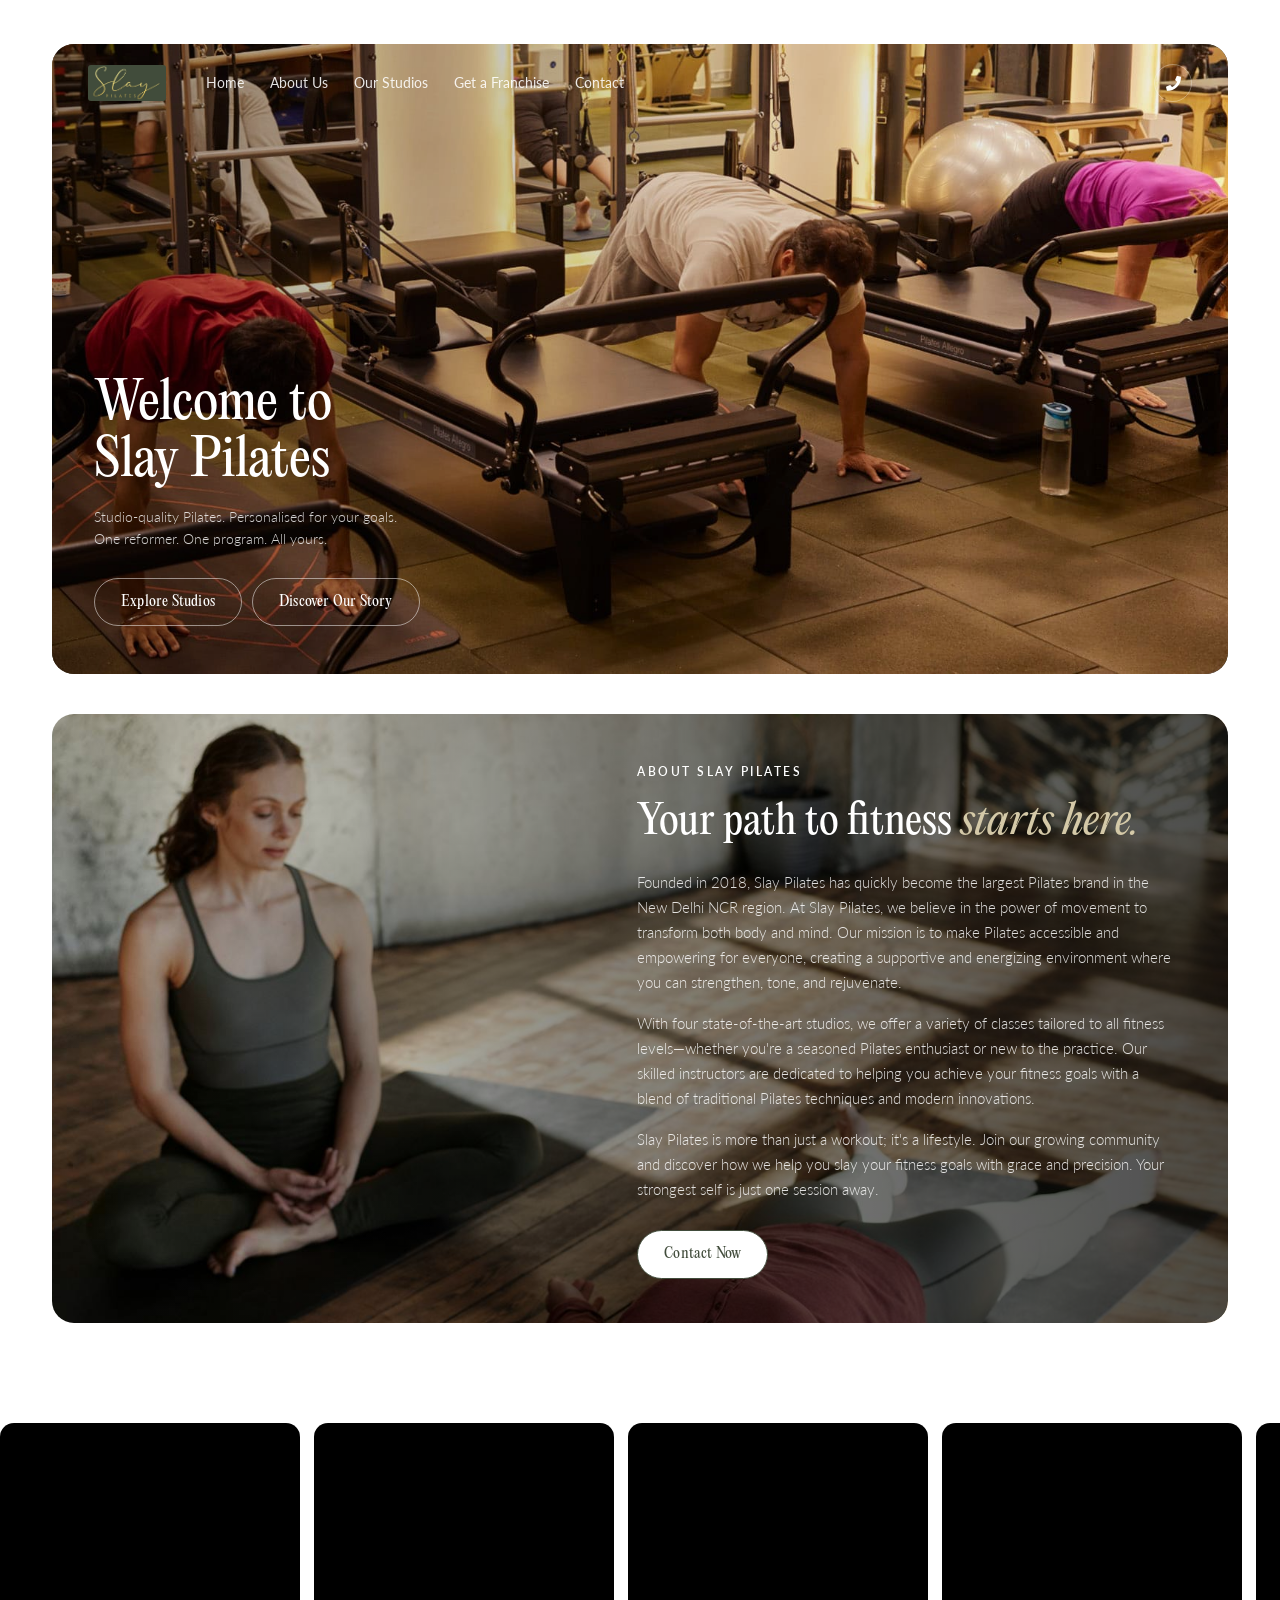
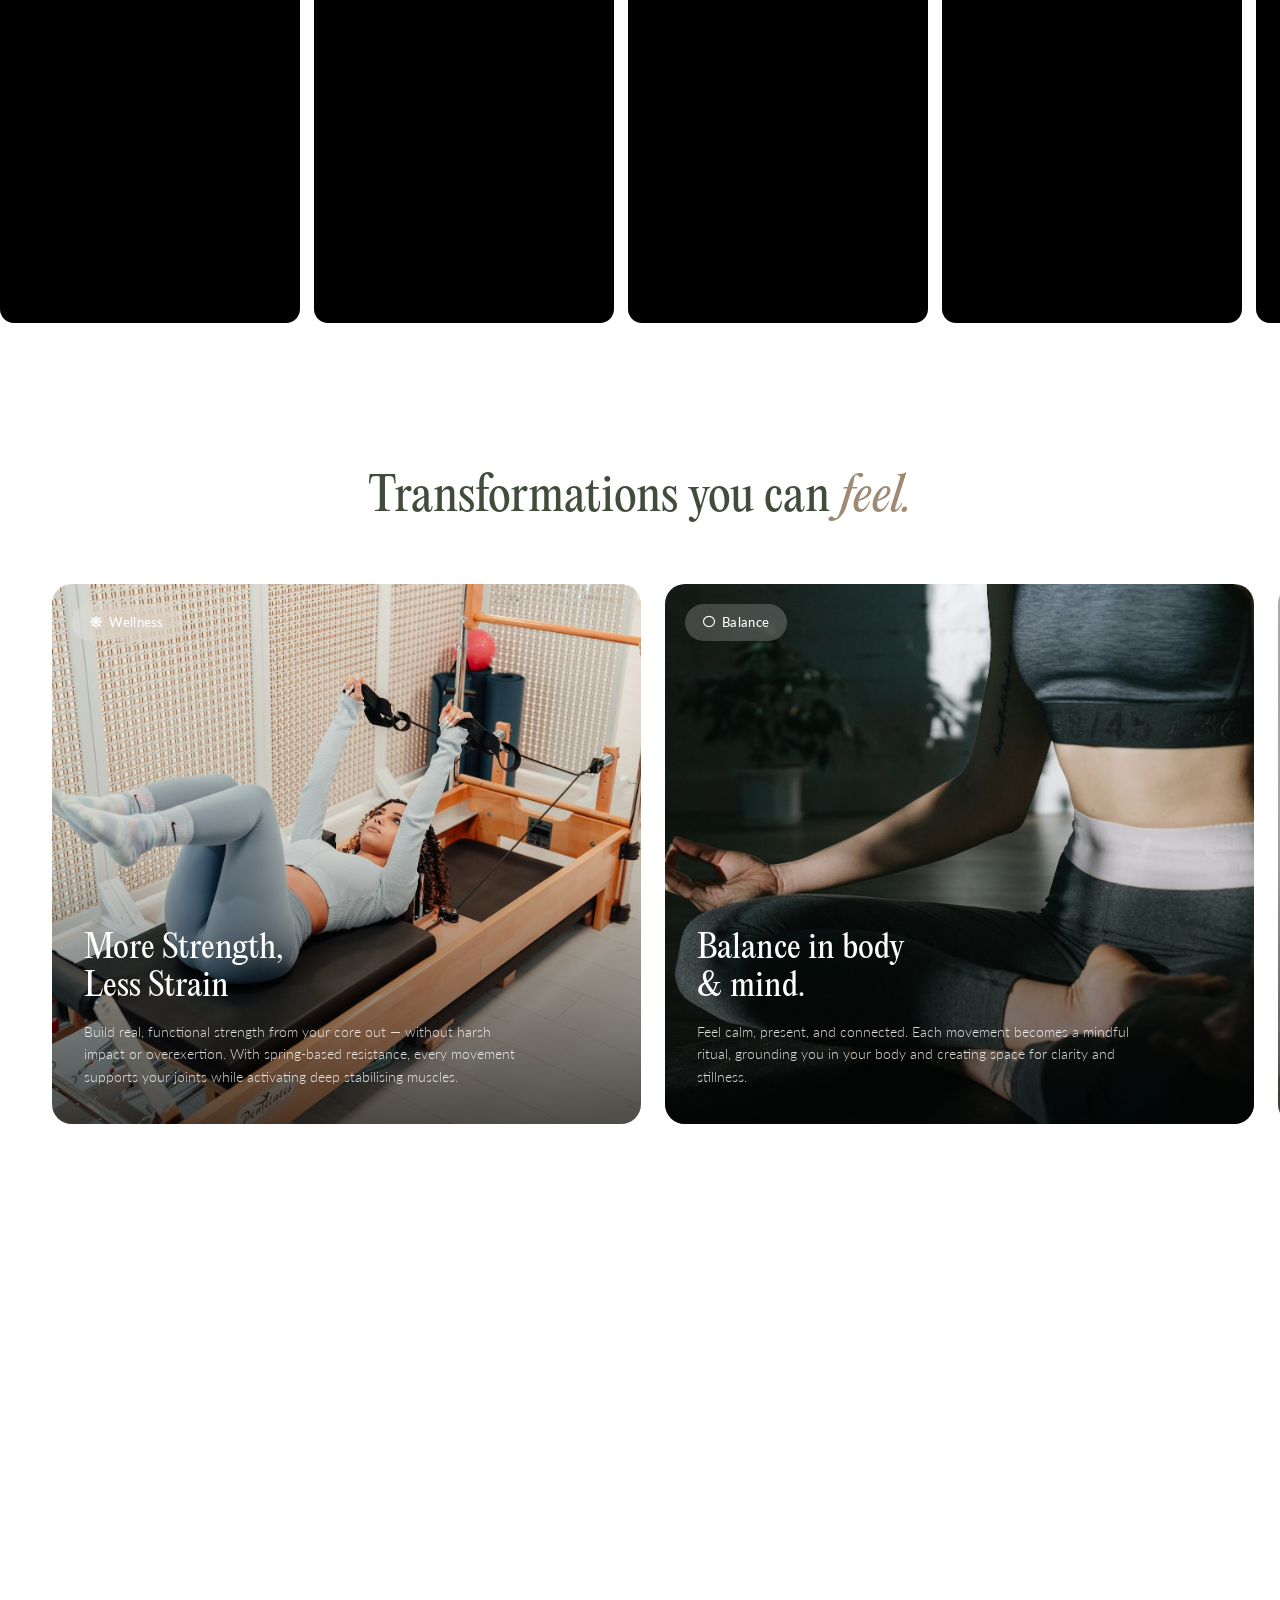
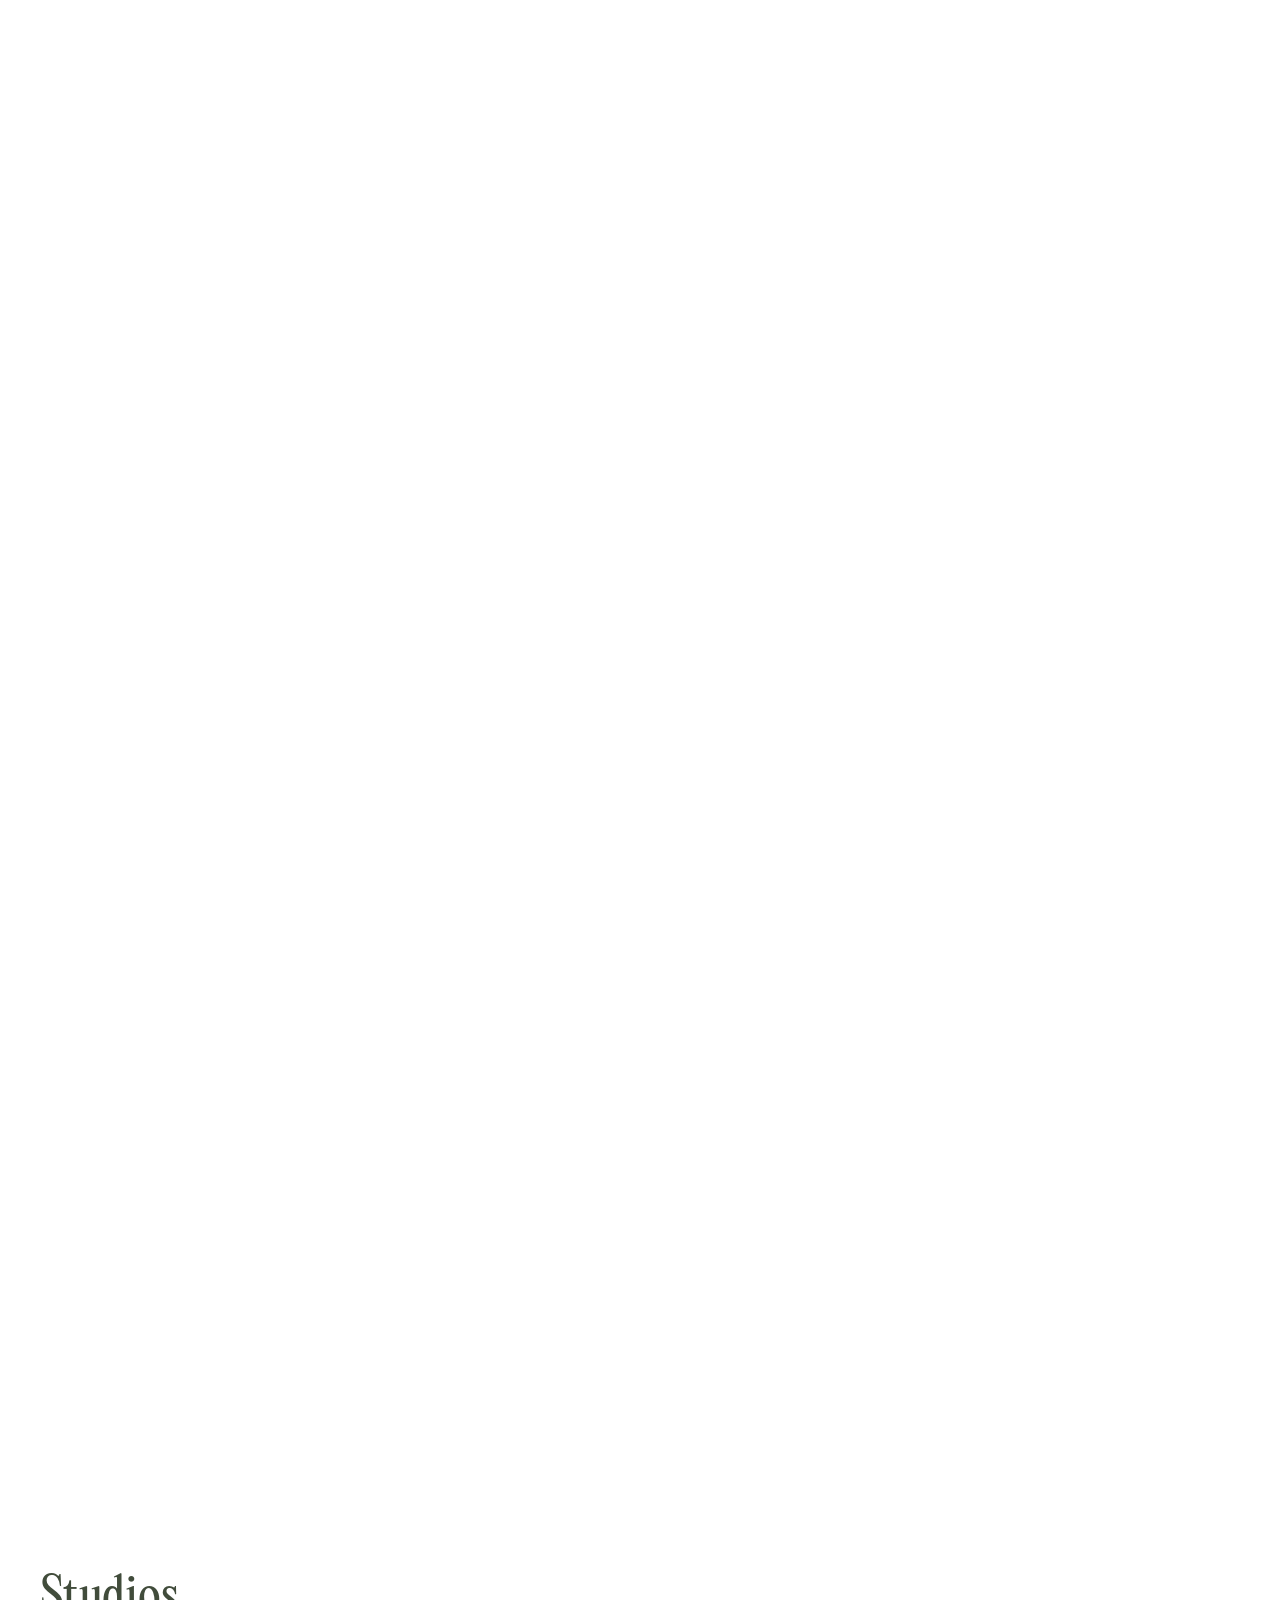
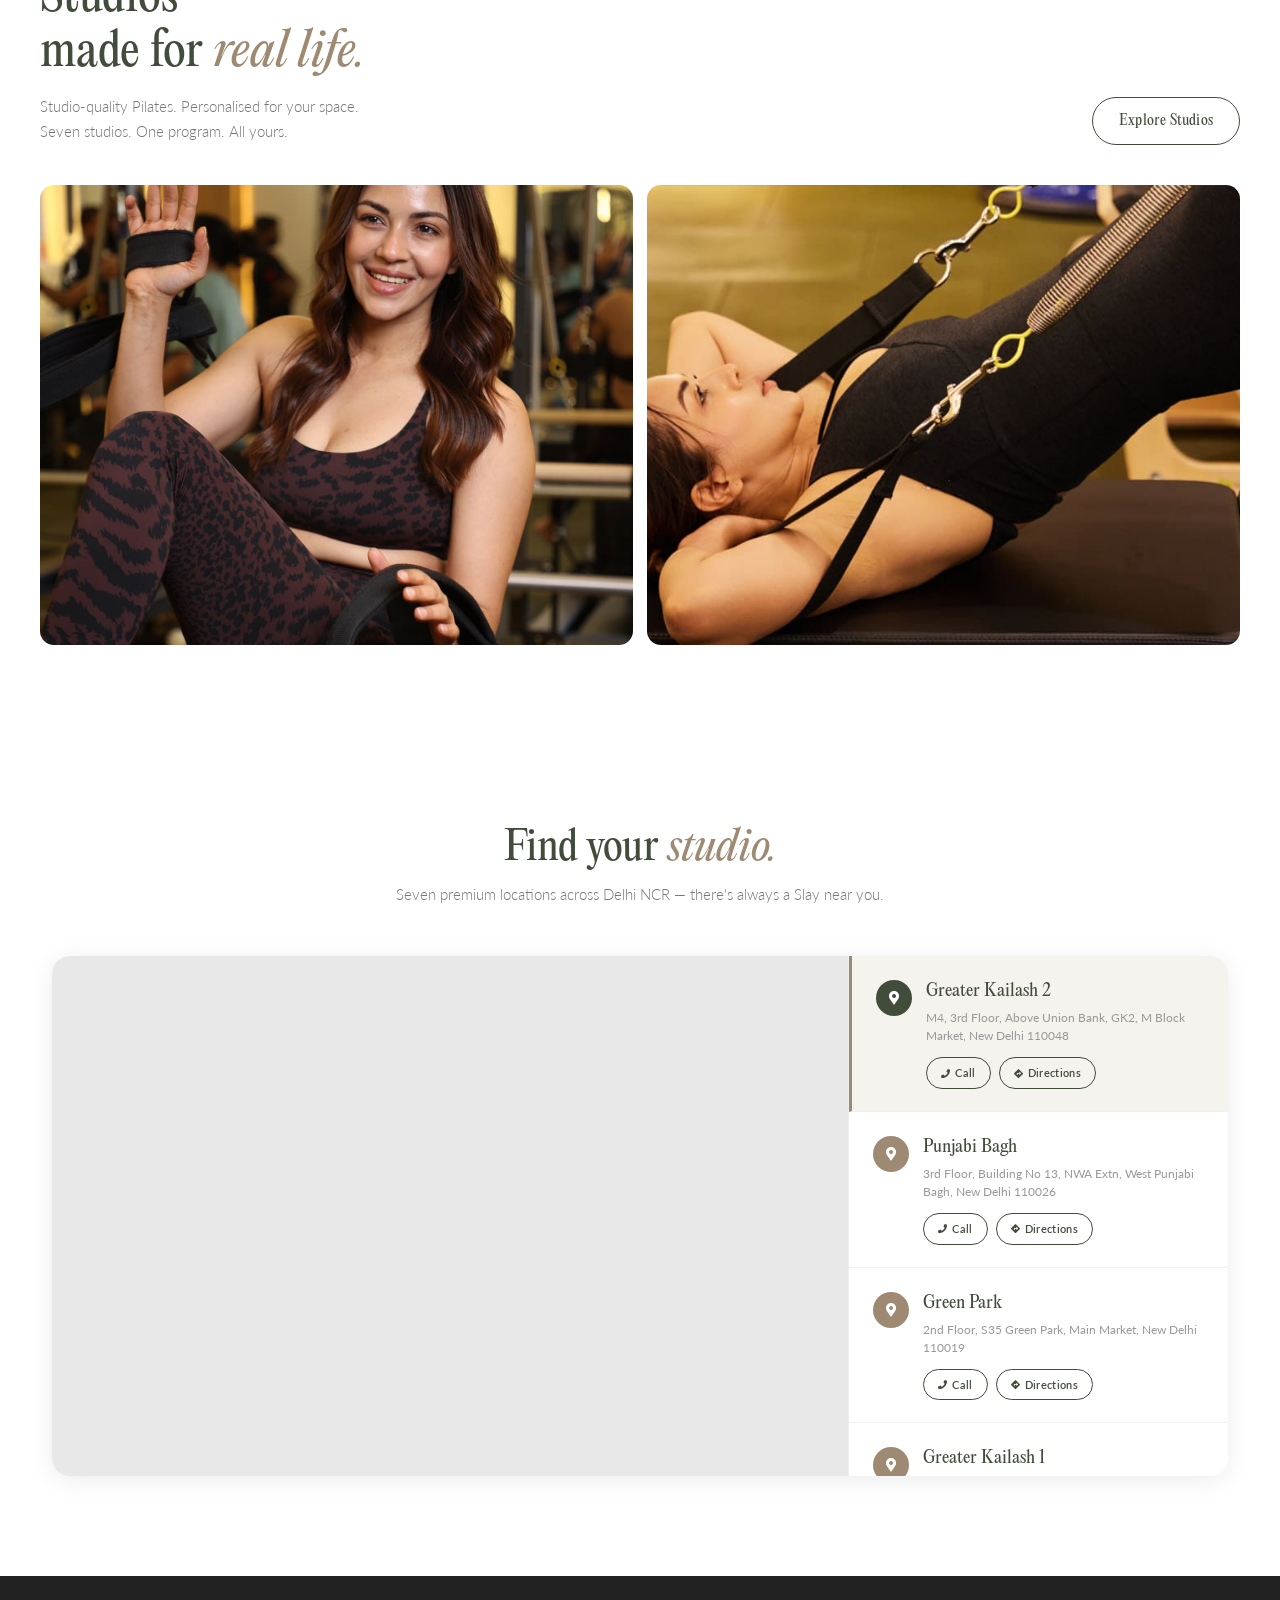
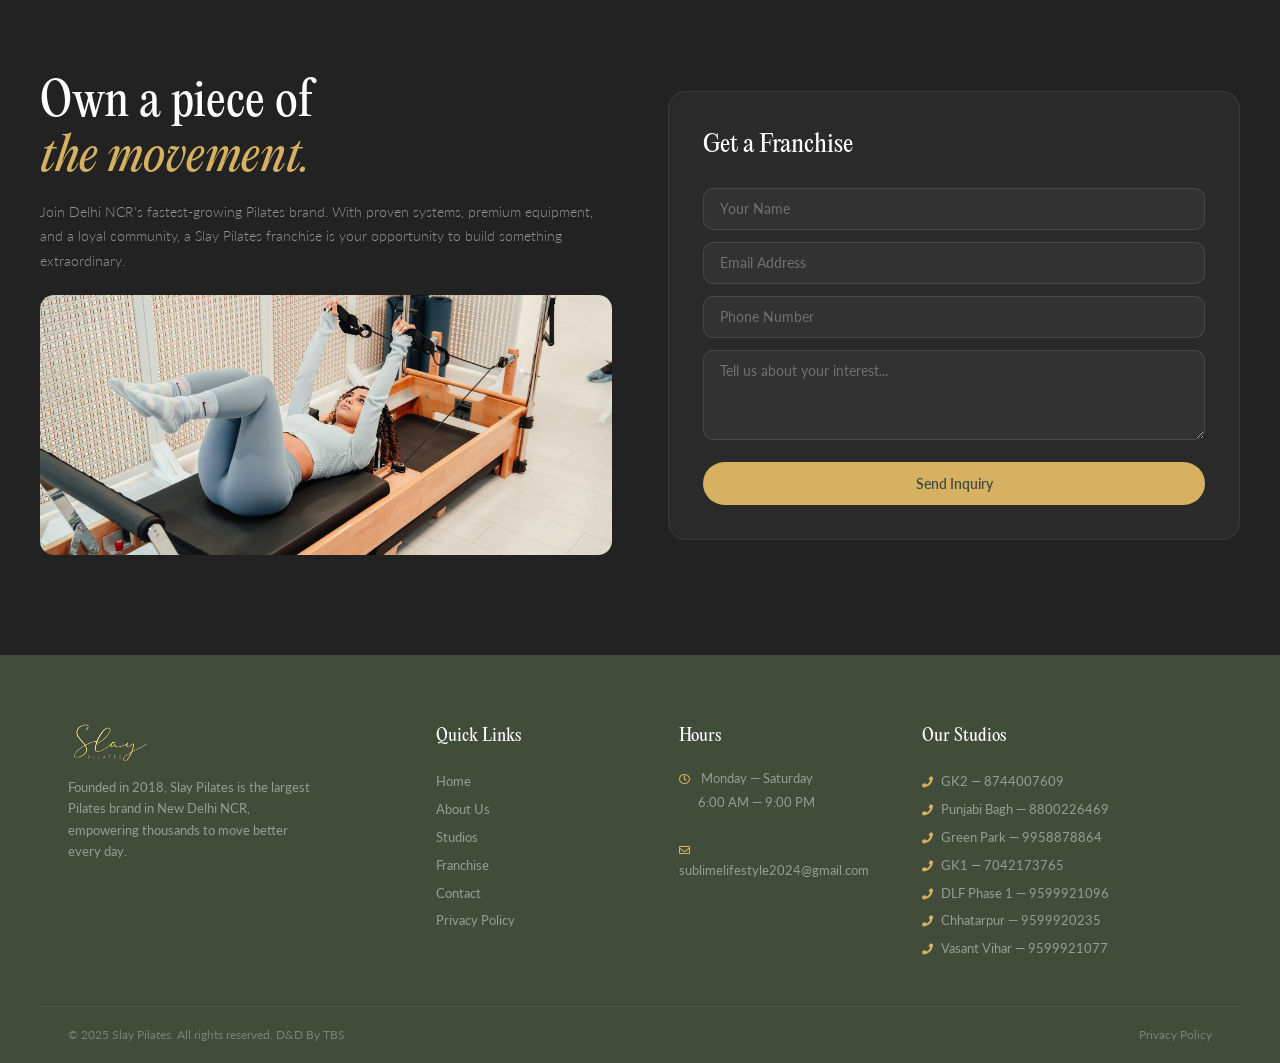
==== commit 32a3fffa: "Replace testimonials with Instagram reel iframes, crop profile UI Removed all testimonial cards and " ====
--- a/index.html
+++ b/index.html
@@ -105,114 +105,17 @@
     </div>
 </section>
 
-<!-- ======================== TESTIMONIAL CARDS ======================== -->
+<!-- ======================== REELS ======================== -->
 <section class="cards-section">
     <div class="cards-track" id="cards-track">
-
-        <div class="tcard tcard--reel">
-            <blockquote class="instagram-media" data-instgrm-captioned data-instgrm-permalink="https://www.instagram.com/reel/DG-pu7yS-I9/?utm_source=ig_embed&amp;utm_campaign=loading" data-instgrm-version="14" style="background:#FFF; border:0; border-radius:14px; box-shadow:none; margin:0; max-width:100%; min-width:0; padding:0; width:100%;"><div style="padding:16px;"><a href="https://www.instagram.com/reel/DG-pu7yS-I9/?utm_source=ig_embed&amp;utm_campaign=loading" style="background:#FFFFFF; line-height:0; padding:0; text-align:center; text-decoration:none; width:100%;" target="_blank"><div style="display:flex; flex-direction:row; align-items:center;"><div style="background-color:#F4F4F4; border-radius:50%; flex-grow:0; height:40px; margin-right:14px; width:40px;"></div><div style="display:flex; flex-direction:column; flex-grow:1; justify-content:center;"><div style="background-color:#F4F4F4; border-radius:4px; flex-grow:0; height:14px; margin-bottom:6px; width:100px;"></div><div style="background-color:#F4F4F4; border-radius:4px; flex-grow:0; height:14px; width:60px;"></div></div></div><div style="padding:19% 0;"></div><div style="display:block; height:50px; margin:0 auto 12px; width:50px;"><svg width="50px" height="50px" viewBox="0 0 60 60" version="1.1" xmlns="https://www.w3.org/2000/svg"><g stroke="none" stroke-width="1" fill="none" fill-rule="evenodd"><g transform="translate(-511.000000, -20.000000)" fill="#000000"><g><path d="M556.869,30.41 C554.814,30.41 553.148,32.076 553.148,34.131 C553.148,36.186 554.814,37.852 556.869,37.852 C558.924,37.852 560.59,36.186 560.59,34.131 C560.59,32.076 558.924,30.41 556.869,30.41 M541,60.657 C535.114,60.657 530.342,55.887 530.342,50 C530.342,44.114 535.114,39.342 541,39.342 C546.887,39.342 551.658,44.114 551.658,50 C551.658,55.887 546.887,60.657 541,60.657 M541,33.886 C532.1,33.886 524.886,41.1 524.886,50 C524.886,58.899 532.1,66.113 541,66.113 C549.9,66.113 557.115,58.899 557.115,50 C557.115,41.1 549.9,33.886 541,33.886 M565.378,62.101 C565.244,65.022 564.756,66.606 564.346,67.663 C563.803,69.06 563.154,70.057 562.106,71.106 C561.058,72.155 560.06,72.803 558.662,73.347 C557.607,73.757 556.021,74.244 553.102,74.378 C549.944,74.521 548.997,74.552 541,74.552 C533.003,74.552 532.056,74.521 528.898,74.378 C525.979,74.244 524.393,73.757 523.338,73.347 C521.94,72.803 520.942,72.155 519.894,71.106 C518.846,70.057 518.197,69.06 517.654,67.663 C517.244,66.606 516.755,65.022 516.623,62.101 C516.479,58.943 516.448,57.996 516.448,50 C516.448,42.003 516.479,41.056 516.623,37.899 C516.755,34.978 517.244,33.391 517.654,32.338 C518.197,30.938 518.846,29.942 519.894,28.894 C520.942,27.846 521.94,27.196 523.338,26.654 C524.393,26.244 525.979,25.756 528.898,25.623 C532.057,25.479 533.004,25.448 541,25.448 C548.997,25.448 549.943,25.479 553.102,25.623 C556.021,25.756 557.607,26.244 558.662,26.654 C560.06,27.196 561.058,27.846 562.106,28.894 C563.154,29.942 563.803,30.938 564.346,32.338 C564.756,33.391 565.244,34.978 565.378,37.899 C565.522,41.056 565.552,42.003 565.552,50 C565.552,57.996 565.522,58.943 565.378,62.101 M570.82,37.631 C570.674,34.438 570.167,32.258 569.425,30.349 C568.659,28.377 567.633,26.702 565.965,25.035 C564.297,23.368 562.623,22.342 560.652,21.575 C558.743,20.834 556.562,20.326 553.369,20.18 C550.169,20.033 549.148,20 541,20 C532.853,20 531.831,20.033 528.631,20.18 C525.438,20.326 523.257,20.834 521.349,21.575 C519.376,22.342 517.703,23.368 516.035,25.035 C514.368,26.702 513.342,28.377 512.574,30.349 C511.834,32.258 511.326,34.438 511.181,37.631 C511.035,40.831 511,41.851 511,50 C511,58.147 511.035,59.17 511.181,62.369 C511.326,65.562 511.834,67.743 512.574,69.651 C513.342,71.625 514.368,73.296 516.035,74.965 C517.703,76.634 519.376,77.658 521.349,78.425 C523.257,79.167 525.438,79.673 528.631,79.82 C531.831,79.965 532.853,80.001 541,80.001 C549.148,80.001 550.169,79.965 553.369,79.82 C556.562,79.673 558.743,79.167 560.652,78.425 C562.623,77.658 564.297,76.634 565.965,74.965 C567.633,73.296 568.659,71.625 569.425,69.651 C570.167,67.743 570.674,65.562 570.82,62.369 C570.966,59.17 571,58.147 571,50 C571,41.851 570.966,40.831 570.82,37.631"></path></g></g></g></svg></div><div style="padding-top:8px;"><div style="color:#3897f0; font-family:Arial,sans-serif; font-size:14px; font-style:normal; font-weight:550; line-height:18px;">View this post on Instagram</div></div></a><p style="color:#c9c8cd; font-family:Arial,sans-serif; font-size:14px; line-height:17px; margin-bottom:0; margin-top:8px; overflow:hidden; padding:8px 0 7px; text-align:center; text-overflow:ellipsis; white-space:nowrap;"><a href="https://www.instagram.com/reel/DG-pu7yS-I9/?utm_source=ig_embed&amp;utm_campaign=loading" style="color:#c9c8cd; font-family:Arial,sans-serif; font-size:14px; font-style:normal; font-weight:normal; line-height:17px; text-decoration:none;" target="_blank">A post shared by Slay Pilates (@slaypilatesofficial)</a></p></div></blockquote>
-        </div>
-
-        <div class="tcard tcard--reel">
-            <blockquote class="instagram-media" data-instgrm-captioned data-instgrm-permalink="https://www.instagram.com/reel/DGp7idtS2Yt/?utm_source=ig_embed&amp;utm_campaign=loading" data-instgrm-version="14" style="background:#FFF; border:0; border-radius:14px; box-shadow:none; margin:0; max-width:100%; min-width:0; padding:0; width:100%;"><div style="padding:16px;"><a href="https://www.instagram.com/reel/DGp7idtS2Yt/" style="text-decoration:none;" target="_blank"><div style="padding:19% 0;"></div><div style="padding-top:8px;"><div style="color:#3897f0; font-family:Arial,sans-serif; font-size:14px; font-weight:550; line-height:18px;">View this post on Instagram</div></div></a></div></blockquote>
-        </div>
-
-        <div class="tcard tcard--reel">
-            <blockquote class="instagram-media" data-instgrm-captioned data-instgrm-permalink="https://www.instagram.com/reel/DU0efe7kl5d/?utm_source=ig_embed&amp;utm_campaign=loading" data-instgrm-version="14" style="background:#FFF; border:0; border-radius:14px; box-shadow:none; margin:0; max-width:100%; min-width:0; padding:0; width:100%;"><div style="padding:16px;"><a href="https://www.instagram.com/reel/DU0efe7kl5d/" style="text-decoration:none;" target="_blank"><div style="padding:19% 0;"></div><div style="padding-top:8px;"><div style="color:#3897f0; font-family:Arial,sans-serif; font-size:14px; font-weight:550; line-height:18px;">View this post on Instagram</div></div></a></div></blockquote>
-        </div>
-
-        <div class="tcard tcard--reel">
-            <blockquote class="instagram-media" data-instgrm-captioned data-instgrm-permalink="https://www.instagram.com/reel/DUx9ocXCQQy/?utm_source=ig_embed&amp;utm_campaign=loading" data-instgrm-version="14" style="background:#FFF; border:0; border-radius:14px; box-shadow:none; margin:0; max-width:100%; min-width:0; padding:0; width:100%;"><div style="padding:16px;"><a href="https://www.instagram.com/reel/DUx9ocXCQQy/" style="text-decoration:none;" target="_blank"><div style="padding:19% 0;"></div><div style="padding-top:8px;"><div style="color:#3897f0; font-family:Arial,sans-serif; font-size:14px; font-weight:550; line-height:18px;">View this post on Instagram</div></div></a></div></blockquote>
-        </div>
-
-        <div class="tcard tcard--reel">
-            <blockquote class="instagram-media" data-instgrm-captioned data-instgrm-permalink="https://www.instagram.com/reel/DUvzyU1kiZt/?utm_source=ig_embed&amp;utm_campaign=loading" data-instgrm-version="14" style="background:#FFF; border:0; border-radius:14px; box-shadow:none; margin:0; max-width:100%; min-width:0; padding:0; width:100%;"><div style="padding:16px;"><a href="https://www.instagram.com/reel/DUvzyU1kiZt/" style="text-decoration:none;" target="_blank"><div style="padding:19% 0;"></div><div style="padding-top:8px;"><div style="color:#3897f0; font-family:Arial,sans-serif; font-size:14px; font-weight:550; line-height:18px;">View this post on Instagram</div></div></a></div></blockquote>
-        </div>
-
-        <div class="tcard tcard--reel">
-            <blockquote class="instagram-media" data-instgrm-captioned data-instgrm-permalink="https://www.instagram.com/reel/DUpDRssksiT/?utm_source=ig_embed&amp;utm_campaign=loading" data-instgrm-version="14" style="background:#FFF; border:0; border-radius:14px; box-shadow:none; margin:0; max-width:100%; min-width:0; padding:0; width:100%;"><div style="padding:16px;"><a href="https://www.instagram.com/reel/DUpDRssksiT/" style="text-decoration:none;" target="_blank"><div style="padding:19% 0;"></div><div style="padding-top:8px;"><div style="color:#3897f0; font-family:Arial,sans-serif; font-size:14px; font-weight:550; line-height:18px;">View this post on Instagram</div></div></a></div></blockquote>
-        </div>
-
-        <div class="tcard tcard--reel">
-            <blockquote class="instagram-media" data-instgrm-captioned data-instgrm-permalink="https://www.instagram.com/reel/DUihuvTCVMX/?utm_source=ig_embed&amp;utm_campaign=loading" data-instgrm-version="14" style="background:#FFF; border:0; border-radius:14px; box-shadow:none; margin:0; max-width:100%; min-width:0; padding:0; width:100%;"><div style="padding:16px;"><a href="https://www.instagram.com/reel/DUihuvTCVMX/" style="text-decoration:none;" target="_blank"><div style="padding:19% 0;"></div><div style="padding-top:8px;"><div style="color:#3897f0; font-family:Arial,sans-serif; font-size:14px; font-weight:550; line-height:18px;">View this post on Instagram</div></div></a></div></blockquote>
-        </div>
-
-        <div class="tcard tcard--reel">
-            <blockquote class="instagram-media" data-instgrm-captioned data-instgrm-permalink="https://www.instagram.com/reel/DS_39rXicHa/?utm_source=ig_embed&amp;utm_campaign=loading" data-instgrm-version="14" style="background:#FFF; border:0; border-radius:14px; box-shadow:none; margin:0; max-width:100%; min-width:0; padding:0; width:100%;"><div style="padding:16px;"><a href="https://www.instagram.com/reel/DS_39rXicHa/" style="text-decoration:none;" target="_blank"><div style="padding:19% 0;"></div><div style="padding-top:8px;"><div style="color:#3897f0; font-family:Arial,sans-serif; font-size:14px; font-weight:550; line-height:18px;">View this post on Instagram</div></div></a></div></blockquote>
-        </div>
-
-        <div class="tcard">
-            <img src="img/gallery/13.jpg" alt="Member">
-            <div class="tcard-play"><svg viewBox="0 0 24 24"><polygon points="6,3 20,12 6,21"/></svg></div>
-            <div class="tcard-info">
-                <p class="tcard-quote">"Slay Pilates has made me consistent for the first time ever."</p>
-                <div class="tcard-author">
-                    <div class="tcard-avatar">R</div>
-                    <div><div class="tcard-name">Riya Sharma</div><div class="tcard-role">Fitness Coach</div></div>
-                </div>
-            </div>
-        </div>
-
-        <div class="tcard">
-            <img src="img/gallery/12.jpg" alt="Member">
-            <div class="tcard-play"><svg viewBox="0 0 24 24"><polygon points="6,3 20,12 6,21"/></svg></div>
-            <div class="tcard-info">
-                <p class="tcard-quote">"The instructors here are world-class — consistent and inspiring."</p>
-                <div class="tcard-author">
-                    <div class="tcard-avatar">A</div>
-                    <div><div class="tcard-name">Ananya Gupta</div><div class="tcard-role">Fitness Coach</div></div>
-                </div>
-            </div>
-        </div>
-
-        <div class="tcard">
-            <img src="img/gallery/14.jpg" alt="Member">
-            <div class="tcard-play"><svg viewBox="0 0 24 24"><polygon points="6,3 20,12 6,21"/></svg></div>
-            <div class="tcard-info">
-                <p class="tcard-quote">"It doesn't just look beautiful — it changed my practice."</p>
-                <div class="tcard-author">
-                    <div class="tcard-avatar">M</div>
-                    <div><div class="tcard-name">Meera Patel</div><div class="tcard-role">Fitness Coach</div></div>
-                </div>
-            </div>
-        </div>
-
-        <div class="tcard">
-            <img src="img/gallery/15.jpg" alt="Member">
-            <div class="tcard-play"><svg viewBox="0 0 24 24"><polygon points="6,3 20,12 6,21"/></svg></div>
-            <div class="tcard-info">
-                <p class="tcard-quote">"As a physio, I recommend it to clients who want studio results."</p>
-                <div class="tcard-author">
-                    <div class="tcard-avatar">K</div>
-                    <div><div class="tcard-name">Dr. Kavita Singh</div><div class="tcard-role">Physiotherapist</div></div>
-                </div>
-            </div>
-        </div>
-
-        <div class="tcard">
-            <img src="img/gallery/16.jpg" alt="Member">
-            <div class="tcard-play"><svg viewBox="0 0 24 24"><polygon points="6,3 20,12 6,21"/></svg></div>
-            <div class="tcard-info">
-                <p class="tcard-quote">"The best Pilates experience in Delhi — hands down."</p>
-                <div class="tcard-author">
-                    <div class="tcard-avatar">P</div>
-                    <div><div class="tcard-name">Priya Kapoor</div><div class="tcard-role">Fitness Coach</div></div>
-                </div>
-            </div>
-        </div>
-
-        <div class="tcard">
-            <img src="img/gallery/slaypilatesofficial98.jpg" alt="Member">
-            <div class="tcard-play"><svg viewBox="0 0 24 24"><polygon points="6,3 20,12 6,21"/></svg></div>
-            <div class="tcard-info">
-                <p class="tcard-quote">"Slay Pilates has made me consistent for the first time ever."</p>
-                <div class="tcard-author">
-                    <div class="tcard-avatar">N</div>
-                    <div><div class="tcard-name">Neha Verma</div><div class="tcard-role">Fitness Coach</div></div>
-                </div>
-            </div>
-        </div>
-
+        <div class="reel-card"><iframe src="https://www.instagram.com/reel/DG-pu7yS-I9/embed/" allowtransparency="true" allowfullscreen="true" scrolling="no" loading="lazy"></iframe></div>
+        <div class="reel-card"><iframe src="https://www.instagram.com/reel/DGp7idtS2Yt/embed/" allowtransparency="true" allowfullscreen="true" scrolling="no" loading="lazy"></iframe></div>
+        <div class="reel-card"><iframe src="https://www.instagram.com/reel/DU0efe7kl5d/embed/" allowtransparency="true" allowfullscreen="true" scrolling="no" loading="lazy"></iframe></div>
+        <div class="reel-card"><iframe src="https://www.instagram.com/reel/DUx9ocXCQQy/embed/" allowtransparency="true" allowfullscreen="true" scrolling="no" loading="lazy"></iframe></div>
+        <div class="reel-card"><iframe src="https://www.instagram.com/reel/DUvzyU1kiZt/embed/" allowtransparency="true" allowfullscreen="true" scrolling="no" loading="lazy"></iframe></div>
+        <div class="reel-card"><iframe src="https://www.instagram.com/reel/DUpDRssksiT/embed/" allowtransparency="true" allowfullscreen="true" scrolling="no" loading="lazy"></iframe></div>
+        <div class="reel-card"><iframe src="https://www.instagram.com/reel/DUihuvTCVMX/embed/" allowtransparency="true" allowfullscreen="true" scrolling="no" loading="lazy"></iframe></div>
+        <div class="reel-card"><iframe src="https://www.instagram.com/reel/DS_39rXicHa/embed/" allowtransparency="true" allowfullscreen="true" scrolling="no" loading="lazy"></iframe></div>
     </div>
 </section>
 
@@ -517,6 +420,5 @@
 })();
 </script>
 
-<script async src="//www.instagram.com/embed.js"></script>
 </body>
 </html>
--- a/css/redesign.css
+++ b/css/redesign.css
@@ -415,29 +415,23 @@
     background: #3a3a3a;
 }
 
-.tcard--reel {
-    flex: 0 0 320px;
-    height: auto;
-    max-height: 400px;
-    background: #fff;
-    border: 1px solid #eee;
+/* ===== Reel card — iframe with cropped header/footer ===== */
+.reel-card {
+    flex: 0 0 300px;
+    height: 500px;
+    scroll-snap-align: start;
+    border-radius: 14px;
     overflow: hidden;
-}
-
-.tcard--reel .instagram-media,
-.tcard--reel .instagram-media-rendered {
-    width: 100% !important;
-    min-width: 0 !important;
-    max-width: 100% !important;
-    margin: 0 !important;
-    border-radius: 14px !important;
-    box-shadow: none !important;
-}
-
-.tcard--reel iframe {
-    width: 100% !important;
-    border-radius: 14px !important;
-    position: static !important;
+    position: relative;
+    background: #000;
+}
+
+.reel-card iframe {
+    width: 100%;
+    height: calc(100% + 110px);
+    border: none;
+    margin-top: -56px;
+    display: block;
 }
 
 .tcard > img {
@@ -1359,10 +1353,11 @@
 }
 
 @media (max-width: 768px) {
-    .hero { padding: 28px 28px 0; }
-    .hero-card { height: 70vh; min-height: 300px; border-radius: 18px; }
-
-    .nav { padding: 14px 20px; }
+    .hero { padding: 20px 20px 0; }
+    .hero-card { height: 65vh; min-height: 300px; border-radius: 18px; }
+
+    .nav { padding: 14px 18px; }
+    .nav-logo img { height: 30px; }
     .nav-links {
         display: none;
         position: fixed;
@@ -1382,63 +1377,196 @@
     .nav-right { display: none; }
     .nav-burger { display: flex; }
 
-    .hero-content { padding: 0 22px 32px; }
-    .hero-title { font-size: 30px; }
+    .hero-content { padding: 0 22px 28px; }
+    .hero-title { font-size: 28px; }
+    .hero-desc { font-size: 13px; max-width: 300px; margin-bottom: 22px; }
 
     .hero-btns { flex-direction: column; }
-    .btn-pill { justify-content: center; }
-
-    .intro { padding: 28px 28px 64px; }
+    .btn-pill { justify-content: center; padding: 11px 22px; font-size: 13px; }
+
+    .intro { padding: 20px 20px 60px; }
     .intro-photo { min-height: auto; border-radius: 18px; }
-    .intro-photo::after { border-radius: 18px; }
-    .intro-text { max-width: 100%; padding: 36px 24px; margin-left: 0; }
+    .intro-photo::after { border-radius: 18px; background: linear-gradient(to top, rgba(0,0,0,0.75) 0%, rgba(0,0,0,0.4) 60%, transparent 100%); }
+    .intro-photo img { transform: scaleX(-1) scale(1.4); object-position: 50% 30%; }
+    .intro-text { max-width: 100%; padding: 32px 22px; margin-left: 0; }
     .section-heading--md { font-size: 26px; }
     .section-heading--lg { font-size: 28px; }
-
+    .body-text { font-size: 14px; }
+
+    .cards-section { padding-bottom: 60px; }
     .tcard { flex: 0 0 240px; height: 350px; }
-
-    .studios-row { flex-direction: column; align-items: flex-start; }
-    .studios-imgs { grid-template-columns: 1fr; }
-    .studios-imgs .simg { height: 260px; }
-
-    .locations { padding: 60px 20px; }
-    .loc-layout { grid-template-columns: 1fr; height: auto; }
-    .loc-map { height: 300px; }
-    .loc-list { border-left: none; border-top: 1px solid #eee; max-height: 400px; }
-    .franchise-inner { gap: 36px; }
-    .fform { padding: 24px; }
+    .reel-card { flex: 0 0 260px; height: 430px; }
 
     .transforms { height: 250vh; }
+    .transforms-sticky { padding: 36px 0 0; }
     .transforms-track { padding: 0 20px; gap: 16px; }
     .transforms-head { padding: 0 20px 28px; }
     .tf-card { flex: 0 0 80vw; }
     .tf-card-title { font-size: 24px; }
     .tf-card-desc { font-size: 13px; }
-    .tf-card-content { padding: 28px 24px; }
-
-    .footer-grid { grid-template-columns: 1fr; gap: 28px; padding: 48px 20px 32px; }
-    .footer-bar { flex-direction: column; gap: 6px; text-align: center; }
-
-    .page-hero { padding: 28px 28px 0; }
-    .page-hero-card { height: 40vh; min-height: 260px; border-radius: 18px; }
-    .page-hero-content { padding: 0 22px 32px; }
-    .page-hero-title { font-size: 28px; }
+    .tf-card-content { padding: 24px 20px; }
+    .tf-tag { padding: 6px 14px; font-size: 12px; top: 14px; left: 14px; }
+
+    .studios { padding: 36px 20px 60px; }
+    .studios-row { flex-direction: column; align-items: flex-start; gap: 14px; margin-bottom: 28px; }
+    .studios-imgs { grid-template-columns: 1fr; }
+    .studios-imgs .simg { height: 260px; }
+
+    .locations { padding: 60px 20px; }
+    .locations-head { margin-bottom: 32px; }
+    .loc-layout { grid-template-columns: 1fr; height: auto; border-radius: 14px; }
+    .loc-map { height: 280px; }
+    .loc-list { border-left: none; border-top: 1px solid #eee; max-height: 400px; }
+    .loc-item { padding: 18px 20px; }
+    .loc-item-name { font-size: 16px; }
+    .loc-item-addr { font-size: 11.5px; margin-bottom: 10px; }
+    .loc-item-btn { padding: 5px 12px; font-size: 10.5px; }
+
+    .franchise { padding: 60px 20px; }
+    .franchise-inner { gap: 32px; }
+    .franchise-left .fimg { height: 220px; }
+    .fform { padding: 24px; }
+    .fform h3 { font-size: 21px; }
+
+    .footer-grid { grid-template-columns: 1fr; gap: 28px; padding: 44px 20px 28px; }
+    .footer-brand p { max-width: 100%; }
+    .footer-bar { flex-direction: column; gap: 6px; text-align: center; padding: 16px 20px; }
+
+    /* ----- Subpages at 768px ----- */
+    .page-hero { padding: 20px 20px 0; }
+    .page-hero-card { height: 38vh; min-height: 240px; border-radius: 18px; }
+    .page-hero-content { padding: 0 22px 28px; }
+    .page-hero-title { font-size: 26px; }
+
     .page-section { padding: 48px 20px; }
-    .about-grid { grid-template-columns: 1fr; gap: 32px; }
-    .about-img { height: 300px; }
-    .benefits-grid { grid-template-columns: repeat(2, 1fr); gap: 14px; }
-    .benefit-card { padding: 28px 16px; }
-    .benefit-card h3 { font-size: 15px; }
-    .contact-grid { grid-template-columns: 1fr; }
+    .about-grid { grid-template-columns: 1fr; gap: 28px; }
+    .about-img { height: 280px; }
+    .about-text .btn-pill { width: 100%; }
+
+    .benefits-grid { grid-template-columns: repeat(2, 1fr); gap: 12px; }
+    .benefit-card { padding: 24px 14px; }
+    .benefit-card img { width: 44px; height: 44px; margin-bottom: 14px; }
+    .benefit-card h3 { font-size: 14px; }
+
+    .contact-grid { grid-template-columns: 1fr; gap: 14px; }
+    .contact-card { padding: 24px 20px; }
+
     .franchise-info { padding: 48px 20px; }
+    .franchise-info .benefits-grid { margin-top: 36px; }
+
+    .policy-content h1 { font-size: 26px; }
+    .policy-content h2 { font-size: 20px; }
 }
 
 @media (max-width: 480px) {
-    .hero-card { height: 70vh; min-height: 280px; }
-    .hero-title { font-size: 26px; }
-    .section-heading--md { font-size: 23px; }
-    .tcard { flex: 0 0 215px; height: 310px; }
+    .hero { padding: 14px 14px 0; }
+    .hero-card { height: 60vh; min-height: 260px; border-radius: 16px; }
+    .hero-content { padding: 0 18px 24px; }
+    .hero-title { font-size: 24px; margin-bottom: 12px; }
+    .hero-desc { font-size: 12.5px; margin-bottom: 18px; max-width: 260px; }
+    .btn-pill { padding: 10px 20px; font-size: 12.5px; }
+
+    .nav { padding: 12px 14px; }
+    .nav-logo img { height: 28px; }
+
+    .intro { padding: 14px 14px 48px; }
+    .intro-text { padding: 26px 18px; }
+    .section-heading--md { font-size: 22px; }
+    .section-heading--lg { font-size: 24px; }
+    .body-text { font-size: 13.5px; }
+    .intro-label { font-size: 11px; letter-spacing: 2px; margin-bottom: 14px; }
+
+    .cards-section { padding-bottom: 48px; }
+    .cards-track { padding: 0 14px; gap: 10px; }
+    .tcard { flex: 0 0 210px; height: 300px; }
     .tcard-quote { font-size: 12.5px; }
-    .studios-imgs .simg { height: 210px; }
-    .benefits-grid { grid-template-columns: 1fr 1fr; }
-}
+    .reel-card { flex: 0 0 220px; height: 380px; }
+
+    .transforms { height: 220vh; }
+    .transforms-sticky { padding: 28px 0 0; }
+    .transforms-track { padding: 0 14px; gap: 12px; }
+    .transforms-head { padding: 0 14px 22px; }
+    .tf-card { flex: 0 0 85vw; }
+    .tf-card-title { font-size: 22px; margin-bottom: 10px; }
+    .tf-card-desc { font-size: 12.5px; line-height: 1.5; }
+    .tf-card-content { padding: 20px 18px; }
+    .tf-tag { padding: 5px 12px; font-size: 11px; top: 12px; left: 12px; }
+
+    .studios { padding: 28px 14px 48px; }
+    .studios-row { margin-bottom: 20px; }
+    .studios-imgs .simg { height: 200px; border-radius: 12px; }
+
+    .locations { padding: 48px 14px; }
+    .locations-head { margin-bottom: 24px; }
+    .loc-layout { border-radius: 12px; }
+    .loc-map { height: 240px; }
+    .loc-list { max-height: 350px; }
+    .loc-item { padding: 16px; gap: 12px; }
+    .loc-item-pin { width: 32px; height: 32px; font-size: 12px; }
+    .loc-item-name { font-size: 15px; }
+    .loc-item-actions { flex-wrap: wrap; }
+
+    .franchise { padding: 48px 14px; }
+    .franchise-left .section-heading { font-size: 24px; }
+    .franchise-left p { font-size: 13px; }
+    .franchise-left .fimg { height: 180px; border-radius: 12px; }
+    .fform { padding: 20px; border-radius: 14px; }
+    .fform h3 { font-size: 20px; margin-bottom: 18px; }
+    .ff-field input, .ff-field textarea { padding: 10px 14px; font-size: 13px; border-radius: 8px; }
+    .ff-submit { padding: 12px; font-size: 13px; }
+
+    .footer-grid { padding: 36px 14px 24px; gap: 24px; }
+    .footer-col h4 { font-size: 16px; margin-bottom: 14px; }
+    .footer-col a, .footer-col p { font-size: 12.5px; }
+    .footer-brand img { height: 34px; }
+    .footer-bar { font-size: 11px; padding: 14px; }
+
+    /* ----- Subpages at 480px ----- */
+    .page-hero { padding: 14px 14px 0; }
+    .page-hero-card { height: 35vh; min-height: 200px; border-radius: 16px; }
+    .page-hero-content { padding: 0 18px 22px; }
+    .page-hero-title { font-size: 24px; }
+    .page-hero-breadcrumb { font-size: 12px; }
+
+    .page-section { padding: 36px 14px; }
+    .about-img { height: 220px; border-radius: 14px; }
+    .about-text .body-text { font-size: 13.5px; }
+
+    .benefits-grid { grid-template-columns: 1fr 1fr; gap: 10px; }
+    .benefit-card { padding: 20px 12px; border-radius: 14px; }
+    .benefit-card img { width: 40px; height: 40px; margin-bottom: 12px; }
+    .benefit-card h3 { font-size: 13px; }
+
+    .contact-grid { gap: 12px; }
+    .contact-card { border-radius: 14px; }
+    .contact-card h3 { font-size: 17px; }
+    .contact-card p { font-size: 13px; }
+    .contact-card-btn { font-size: 12px; padding: 8px 16px; }
+
+    .franchise-info { padding: 36px 14px; }
+    .franchise-info .body-text { font-size: 13.5px; }
+
+    .policy-content { padding: 0; }
+    .policy-content h1 { font-size: 22px; }
+    .policy-content h2 { font-size: 18px; }
+    .policy-content p, .policy-content li { font-size: 13.5px; }
+}
+
+@media (max-width: 360px) {
+    .hero-card { min-height: 240px; }
+    .hero-title { font-size: 22px; }
+    .hero-desc { font-size: 12px; }
+
+    .tf-card { flex: 0 0 88vw; }
+    .tcard { flex: 0 0 190px; height: 280px; }
+
+    .section-heading--md { font-size: 20px; }
+    .section-heading--lg { font-size: 22px; }
+
+    .page-hero-card { min-height: 180px; }
+    .page-hero-title { font-size: 22px; }
+
+    .benefits-grid { grid-template-columns: 1fr; }
+    .loc-item-actions { gap: 6px; }
+    .loc-item-btn { padding: 4px 10px; font-size: 10px; }
+}
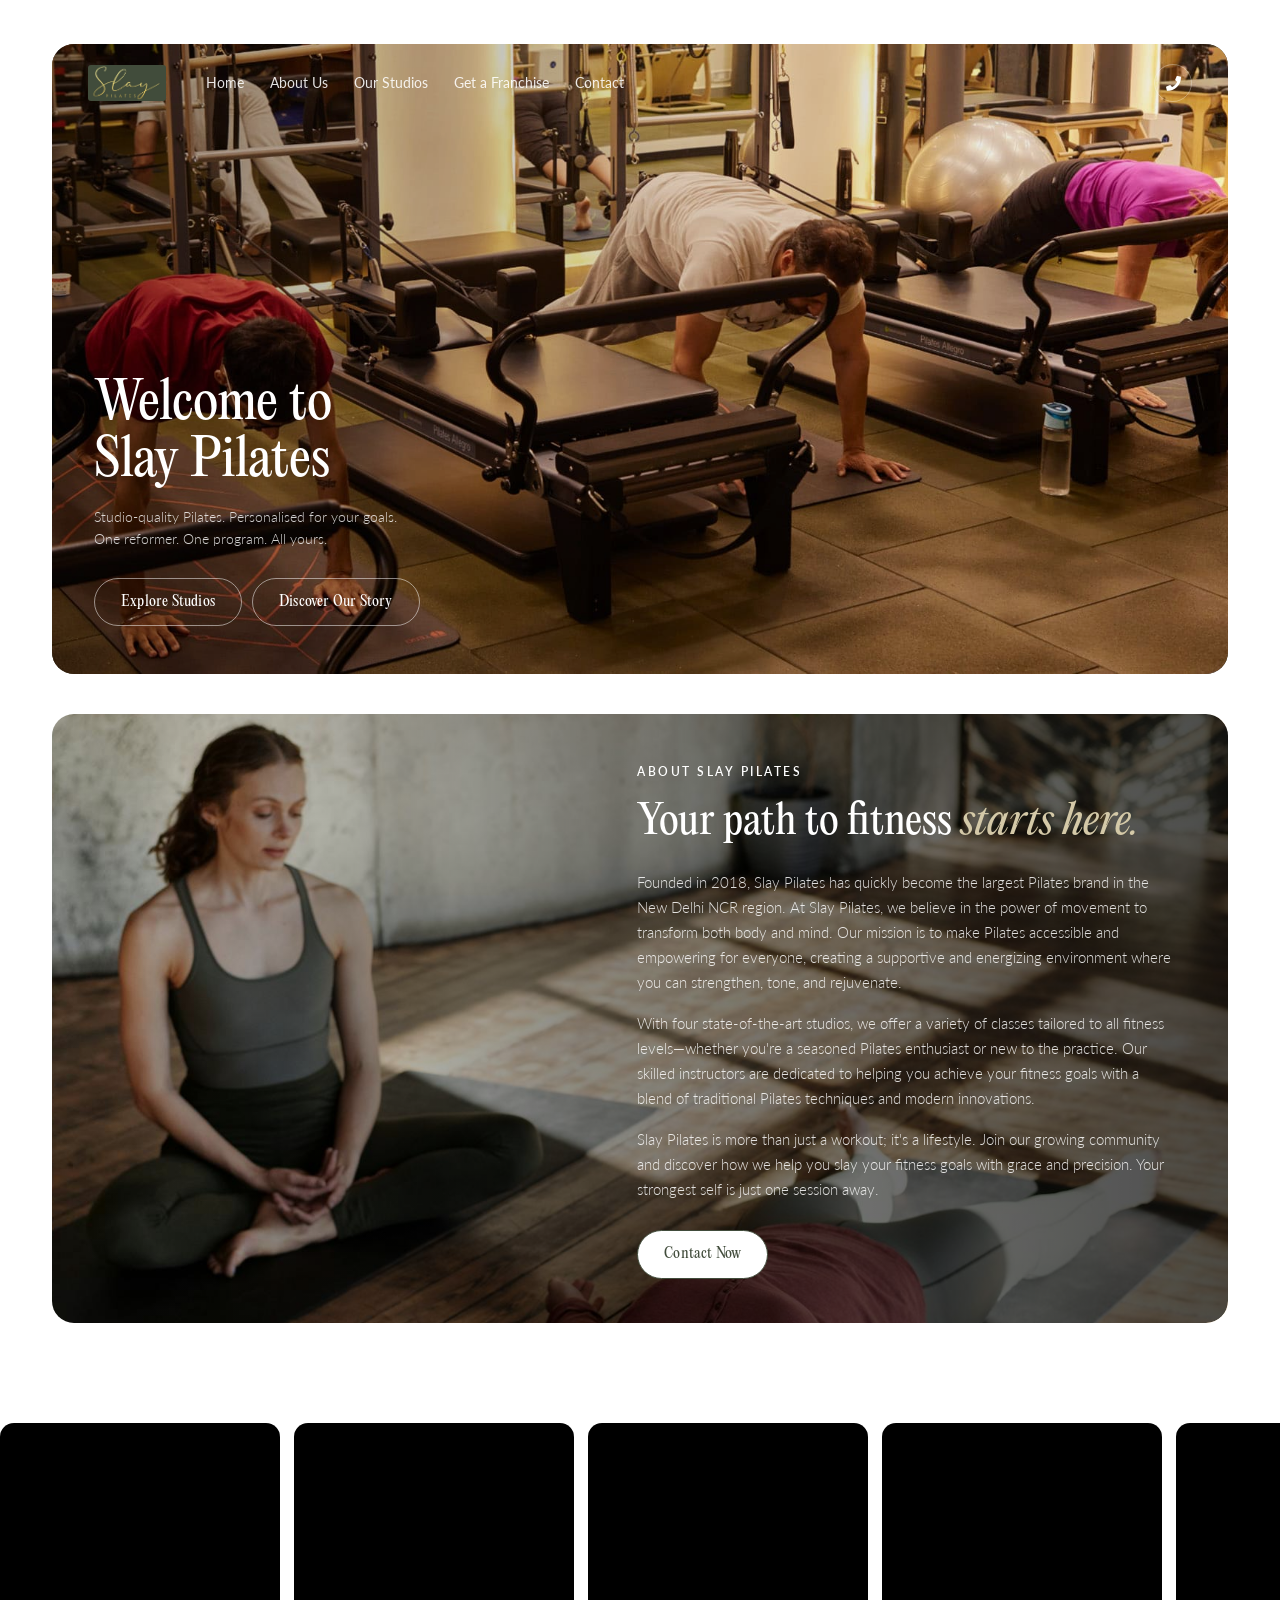
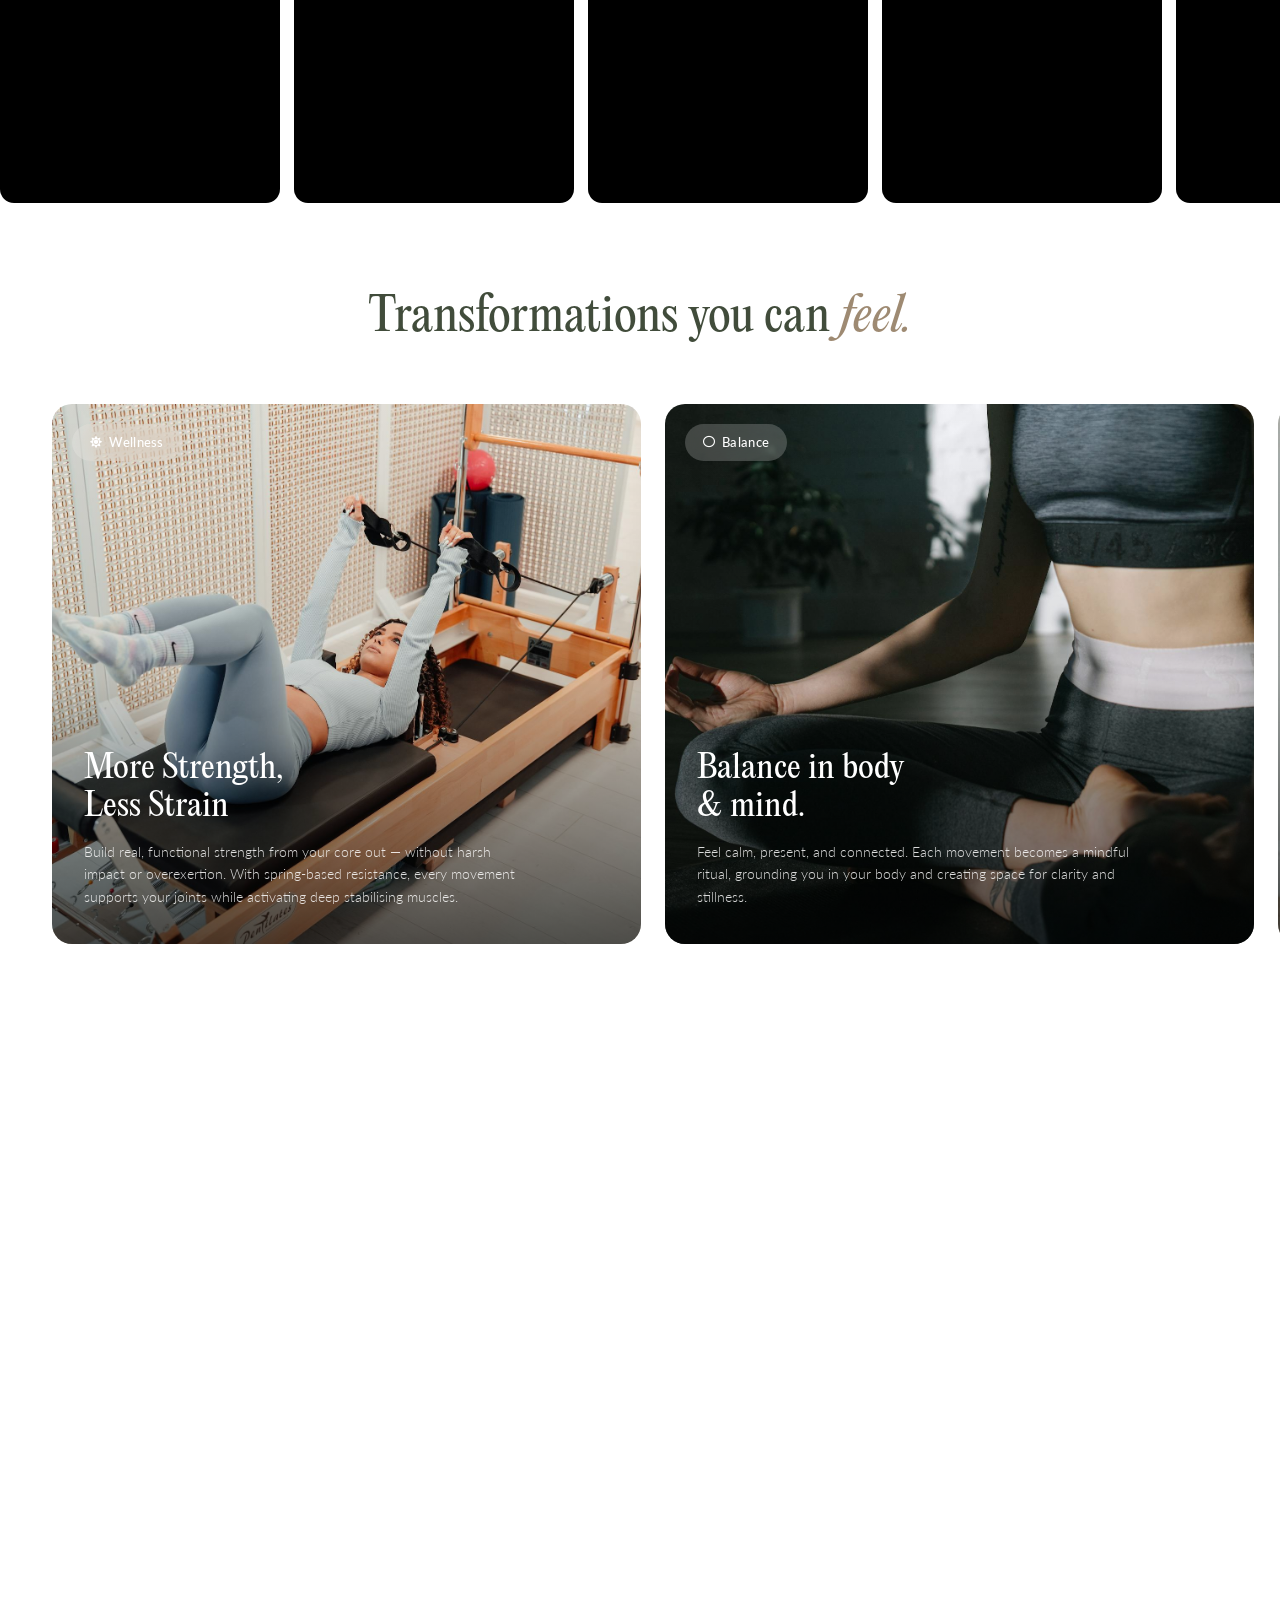
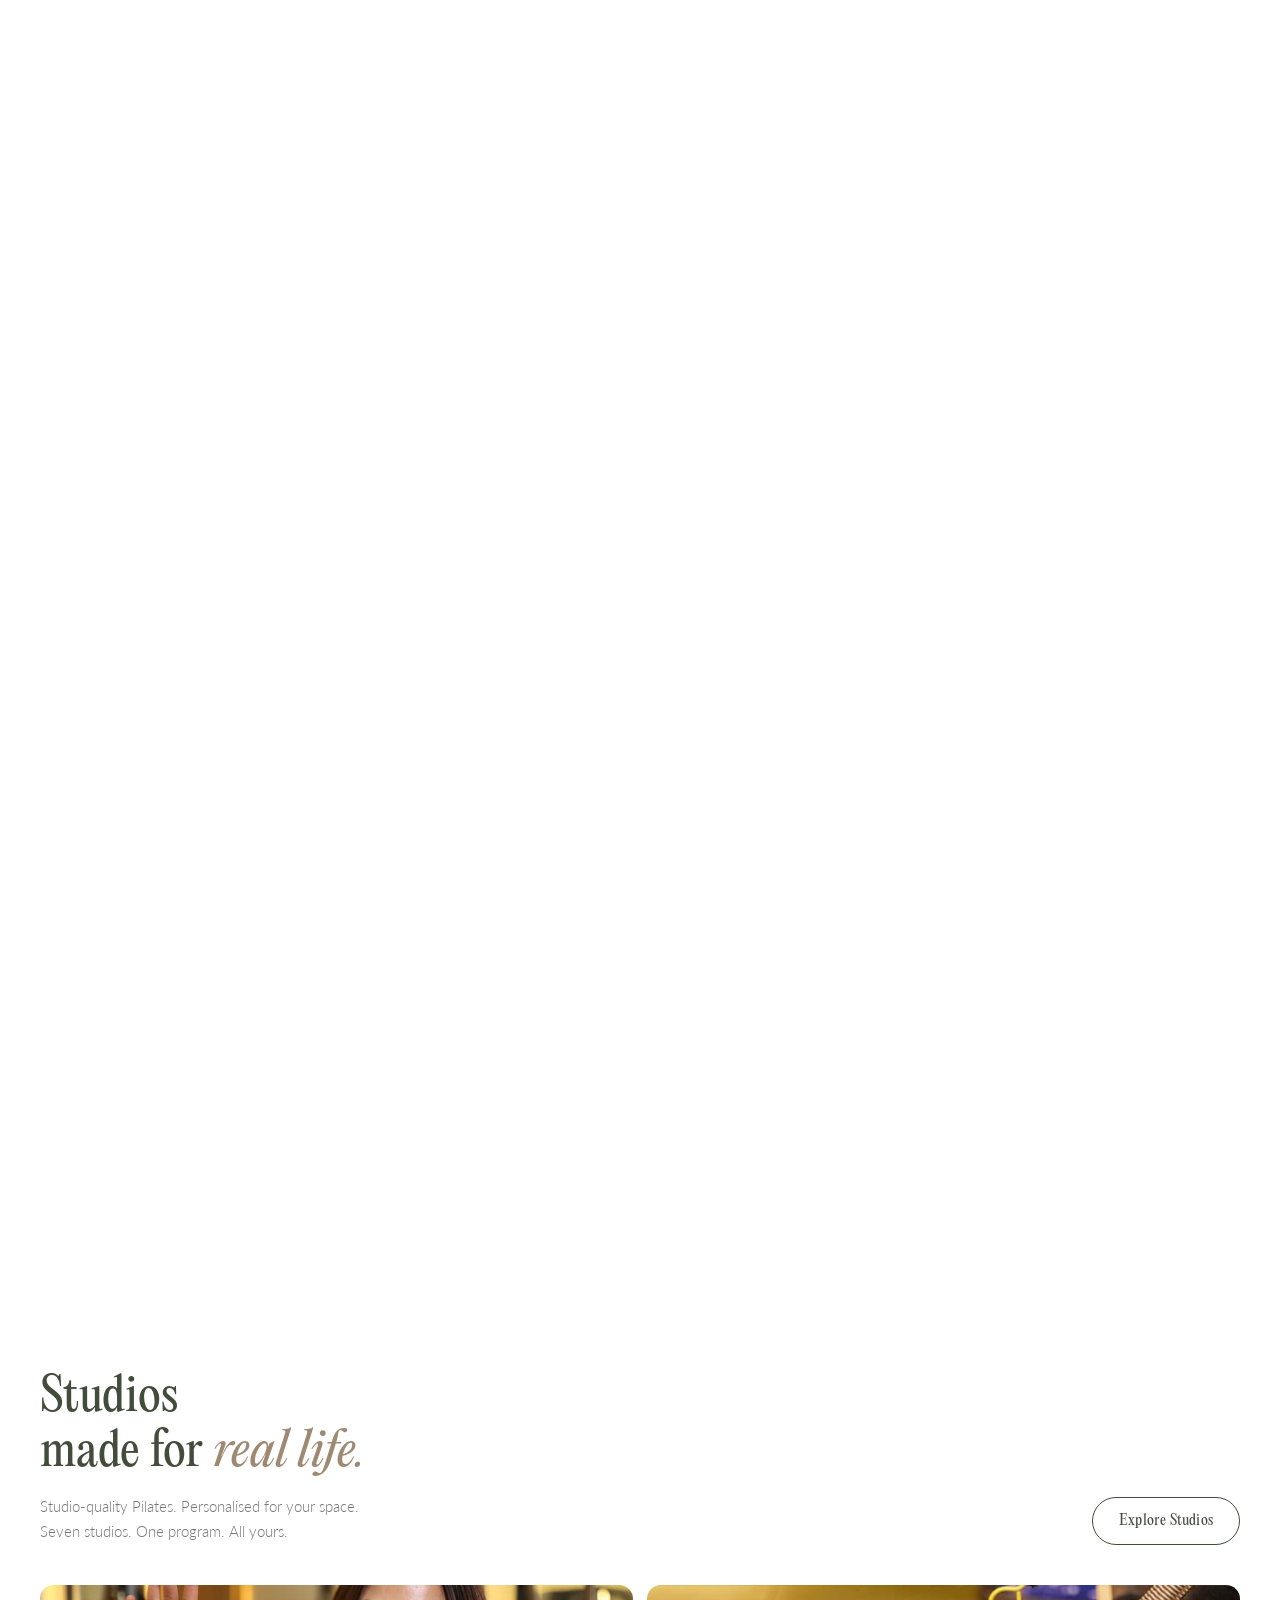
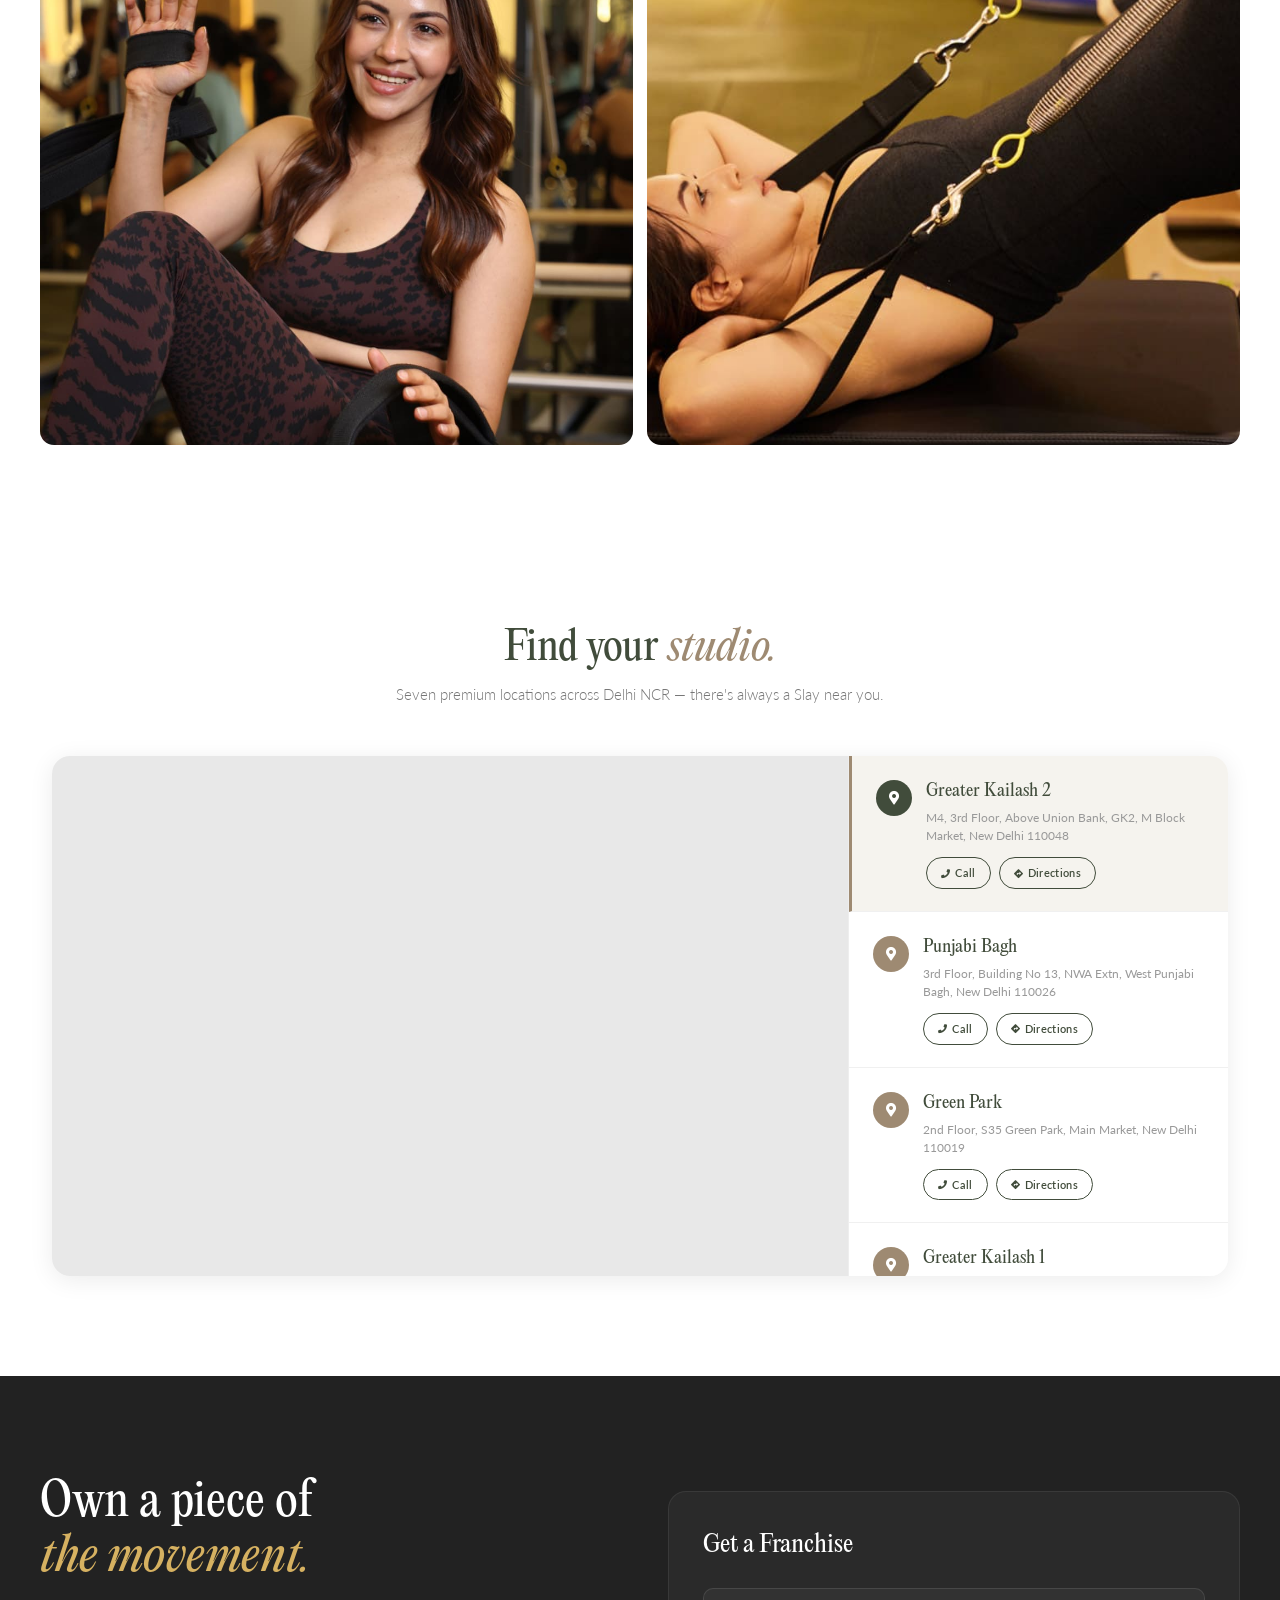
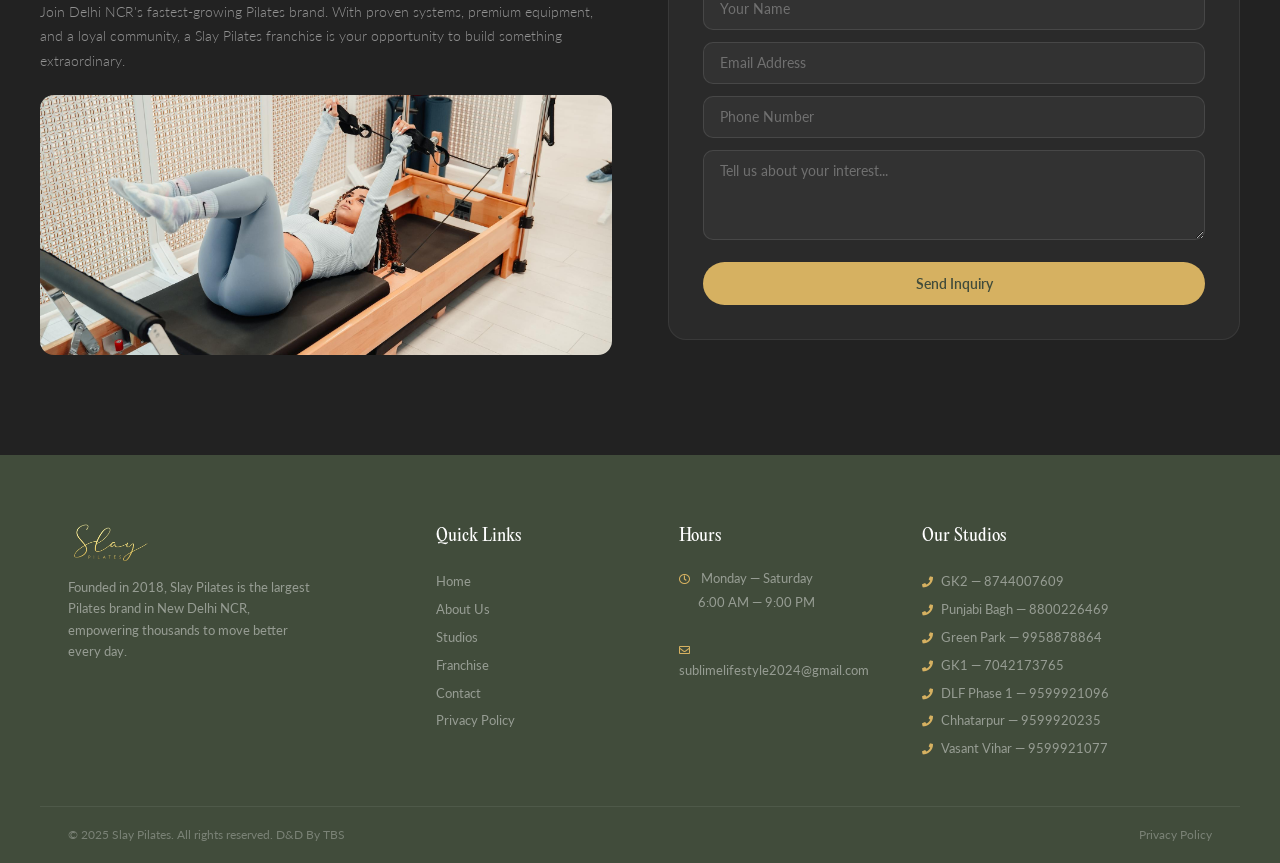
==== commit 545aadfe: "Convert reels to auto-scrolling ticker and reduce spacing - Reel cards now auto-scroll as a continuo" ====
--- a/index.html
+++ b/index.html
@@ -105,17 +105,29 @@
     </div>
 </section>
 
-<!-- ======================== REELS ======================== -->
+<!-- ======================== REELS TICKER ======================== -->
 <section class="cards-section">
-    <div class="cards-track" id="cards-track">
-        <div class="reel-card"><iframe src="https://www.instagram.com/reel/DG-pu7yS-I9/embed/" allowtransparency="true" allowfullscreen="true" scrolling="no" loading="lazy"></iframe></div>
-        <div class="reel-card"><iframe src="https://www.instagram.com/reel/DGp7idtS2Yt/embed/" allowtransparency="true" allowfullscreen="true" scrolling="no" loading="lazy"></iframe></div>
-        <div class="reel-card"><iframe src="https://www.instagram.com/reel/DU0efe7kl5d/embed/" allowtransparency="true" allowfullscreen="true" scrolling="no" loading="lazy"></iframe></div>
-        <div class="reel-card"><iframe src="https://www.instagram.com/reel/DUx9ocXCQQy/embed/" allowtransparency="true" allowfullscreen="true" scrolling="no" loading="lazy"></iframe></div>
-        <div class="reel-card"><iframe src="https://www.instagram.com/reel/DUvzyU1kiZt/embed/" allowtransparency="true" allowfullscreen="true" scrolling="no" loading="lazy"></iframe></div>
-        <div class="reel-card"><iframe src="https://www.instagram.com/reel/DUpDRssksiT/embed/" allowtransparency="true" allowfullscreen="true" scrolling="no" loading="lazy"></iframe></div>
-        <div class="reel-card"><iframe src="https://www.instagram.com/reel/DUihuvTCVMX/embed/" allowtransparency="true" allowfullscreen="true" scrolling="no" loading="lazy"></iframe></div>
-        <div class="reel-card"><iframe src="https://www.instagram.com/reel/DS_39rXicHa/embed/" allowtransparency="true" allowfullscreen="true" scrolling="no" loading="lazy"></iframe></div>
+    <div class="ticker">
+        <div class="ticker-track">
+            <!-- Set 1 -->
+            <div class="reel-card"><iframe src="https://www.instagram.com/reel/DG-pu7yS-I9/embed/" allowtransparency="true" allowfullscreen="true" scrolling="no" loading="lazy"></iframe></div>
+            <div class="reel-card"><iframe src="https://www.instagram.com/reel/DGp7idtS2Yt/embed/" allowtransparency="true" allowfullscreen="true" scrolling="no" loading="lazy"></iframe></div>
+            <div class="reel-card"><iframe src="https://www.instagram.com/reel/DU0efe7kl5d/embed/" allowtransparency="true" allowfullscreen="true" scrolling="no" loading="lazy"></iframe></div>
+            <div class="reel-card"><iframe src="https://www.instagram.com/reel/DUx9ocXCQQy/embed/" allowtransparency="true" allowfullscreen="true" scrolling="no" loading="lazy"></iframe></div>
+            <div class="reel-card"><iframe src="https://www.instagram.com/reel/DUvzyU1kiZt/embed/" allowtransparency="true" allowfullscreen="true" scrolling="no" loading="lazy"></iframe></div>
+            <div class="reel-card"><iframe src="https://www.instagram.com/reel/DUpDRssksiT/embed/" allowtransparency="true" allowfullscreen="true" scrolling="no" loading="lazy"></iframe></div>
+            <div class="reel-card"><iframe src="https://www.instagram.com/reel/DUihuvTCVMX/embed/" allowtransparency="true" allowfullscreen="true" scrolling="no" loading="lazy"></iframe></div>
+            <div class="reel-card"><iframe src="https://www.instagram.com/reel/DS_39rXicHa/embed/" allowtransparency="true" allowfullscreen="true" scrolling="no" loading="lazy"></iframe></div>
+            <!-- Set 2 (duplicate for seamless loop) -->
+            <div class="reel-card"><iframe src="https://www.instagram.com/reel/DG-pu7yS-I9/embed/" allowtransparency="true" allowfullscreen="true" scrolling="no" loading="lazy"></iframe></div>
+            <div class="reel-card"><iframe src="https://www.instagram.com/reel/DGp7idtS2Yt/embed/" allowtransparency="true" allowfullscreen="true" scrolling="no" loading="lazy"></iframe></div>
+            <div class="reel-card"><iframe src="https://www.instagram.com/reel/DU0efe7kl5d/embed/" allowtransparency="true" allowfullscreen="true" scrolling="no" loading="lazy"></iframe></div>
+            <div class="reel-card"><iframe src="https://www.instagram.com/reel/DUx9ocXCQQy/embed/" allowtransparency="true" allowfullscreen="true" scrolling="no" loading="lazy"></iframe></div>
+            <div class="reel-card"><iframe src="https://www.instagram.com/reel/DUvzyU1kiZt/embed/" allowtransparency="true" allowfullscreen="true" scrolling="no" loading="lazy"></iframe></div>
+            <div class="reel-card"><iframe src="https://www.instagram.com/reel/DUpDRssksiT/embed/" allowtransparency="true" allowfullscreen="true" scrolling="no" loading="lazy"></iframe></div>
+            <div class="reel-card"><iframe src="https://www.instagram.com/reel/DUihuvTCVMX/embed/" allowtransparency="true" allowfullscreen="true" scrolling="no" loading="lazy"></iframe></div>
+            <div class="reel-card"><iframe src="https://www.instagram.com/reel/DS_39rXicHa/embed/" allowtransparency="true" allowfullscreen="true" scrolling="no" loading="lazy"></iframe></div>
+        </div>
     </div>
 </section>
 
@@ -375,13 +387,12 @@
 }, { threshold: 0.1, rootMargin: '0px 0px -20px 0px' });
 document.querySelectorAll('.reveal').forEach(el => io.observe(el));
 
-// Drag to scroll testimonials
-const track = document.getElementById('cards-track');
-let drag = false, sx, sl;
-track.addEventListener('pointerdown', e => { drag = true; track.setPointerCapture(e.pointerId); sx = e.clientX; sl = track.scrollLeft; });
-track.addEventListener('pointermove', e => { if (!drag) return; track.scrollLeft = sl - (e.clientX - sx); });
-track.addEventListener('pointerup', () => drag = false);
-track.addEventListener('pointercancel', () => drag = false);
+// Pause ticker on hover
+const ticker = document.querySelector('.ticker-track');
+if (ticker) {
+    ticker.addEventListener('mouseenter', () => ticker.style.animationPlayState = 'paused');
+    ticker.addEventListener('mouseleave', () => ticker.style.animationPlayState = 'running');
+}
 
 // Location map interaction
 (function() {
--- a/css/redesign.css
+++ b/css/redesign.css
@@ -386,24 +386,32 @@
    TESTIMONIAL CARDS — horizontal scroll
    ===================================================================== */
 .cards-section {
-    padding: 0 0 100px;
+    padding: 0 0 40px;
     overflow: hidden;
     background: var(--page-bg);
 }
 
-.cards-track {
+/* Ticker / marquee wrapper */
+.ticker {
+    overflow: hidden;
+    width: 100%;
+}
+
+.ticker-track {
     display: flex;
     gap: 14px;
-    overflow-x: auto;
-    scroll-snap-type: x mandatory;
-    -webkit-overflow-scrolling: touch;
-    padding: 0 28px;
-    scrollbar-width: none;
-    cursor: grab;
-}
-
-.cards-track::-webkit-scrollbar { display: none; }
-.cards-track:active { cursor: grabbing; }
+    width: max-content;
+    animation: ticker-scroll 40s linear infinite;
+}
+
+.ticker-track:hover {
+    animation-play-state: paused;
+}
+
+@keyframes ticker-scroll {
+    0%   { transform: translateX(0); }
+    100% { transform: translateX(-50%); }
+}
 
 .tcard {
     flex: 0 0 280px;
@@ -417,8 +425,8 @@
 
 /* ===== Reel card — iframe with cropped header/footer ===== */
 .reel-card {
-    flex: 0 0 300px;
-    height: 500px;
+    flex: 0 0 280px;
+    height: 380px;
     scroll-snap-align: start;
     border-radius: 14px;
     overflow: hidden;
@@ -428,9 +436,9 @@
 
 .reel-card iframe {
     width: 100%;
-    height: calc(100% + 110px);
+    height: 450px;
     border: none;
-    margin-top: -56px;
+    margin-top: -60px;
     display: block;
 }
 
@@ -634,7 +642,7 @@
    STUDIOS — heading left, button right, two images below
    ===================================================================== */
 .studios {
-    padding: 48px 28px 80px;
+    padding: 28px 28px 80px;
     background: var(--page-bg);
 }
 
@@ -1393,9 +1401,10 @@
     .section-heading--lg { font-size: 28px; }
     .body-text { font-size: 14px; }
 
-    .cards-section { padding-bottom: 60px; }
-    .tcard { flex: 0 0 240px; height: 350px; }
-    .reel-card { flex: 0 0 260px; height: 430px; }
+    .cards-section { padding-bottom: 40px; }
+    .ticker-track { animation-duration: 30s; }
+    .reel-card { flex: 0 0 230px; height: 310px; }
+    .reel-card iframe { height: 380px; }
 
     .transforms { height: 250vh; }
     .transforms-sticky { padding: 36px 0 0; }
@@ -1407,7 +1416,7 @@
     .tf-card-content { padding: 24px 20px; }
     .tf-tag { padding: 6px 14px; font-size: 12px; top: 14px; left: 14px; }
 
-    .studios { padding: 36px 20px 60px; }
+    .studios { padding: 20px 20px 60px; }
     .studios-row { flex-direction: column; align-items: flex-start; gap: 14px; margin-bottom: 28px; }
     .studios-imgs { grid-template-columns: 1fr; }
     .studios-imgs .simg { height: 260px; }
@@ -1476,11 +1485,10 @@
     .body-text { font-size: 13.5px; }
     .intro-label { font-size: 11px; letter-spacing: 2px; margin-bottom: 14px; }
 
-    .cards-section { padding-bottom: 48px; }
-    .cards-track { padding: 0 14px; gap: 10px; }
-    .tcard { flex: 0 0 210px; height: 300px; }
-    .tcard-quote { font-size: 12.5px; }
-    .reel-card { flex: 0 0 220px; height: 380px; }
+    .cards-section { padding-bottom: 32px; }
+    .ticker-track { gap: 10px; animation-duration: 25s; }
+    .reel-card { flex: 0 0 190px; height: 260px; }
+    .reel-card iframe { height: 330px; }
 
     .transforms { height: 220vh; }
     .transforms-sticky { padding: 28px 0 0; }
@@ -1492,7 +1500,7 @@
     .tf-card-content { padding: 20px 18px; }
     .tf-tag { padding: 5px 12px; font-size: 11px; top: 12px; left: 12px; }
 
-    .studios { padding: 28px 14px 48px; }
+    .studios { padding: 16px 14px 48px; }
     .studios-row { margin-bottom: 20px; }
     .studios-imgs .simg { height: 200px; border-radius: 12px; }
 
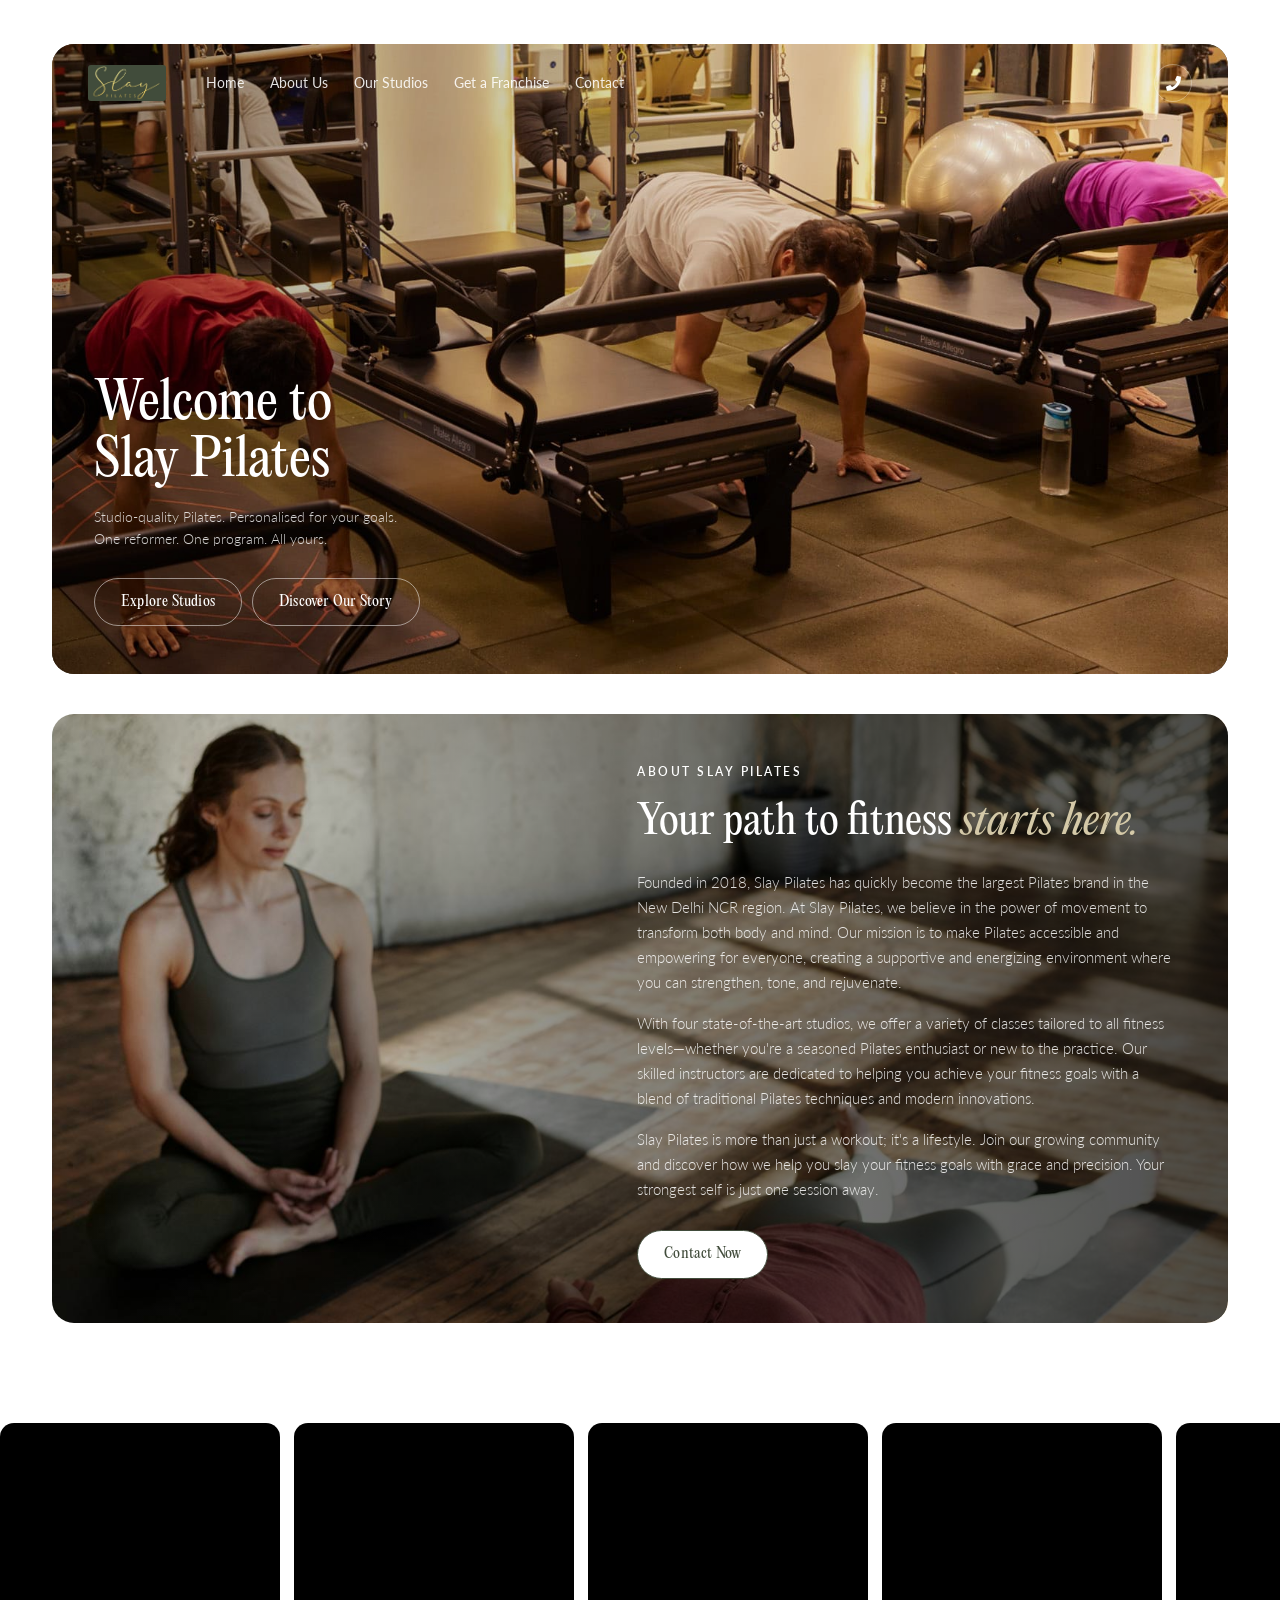
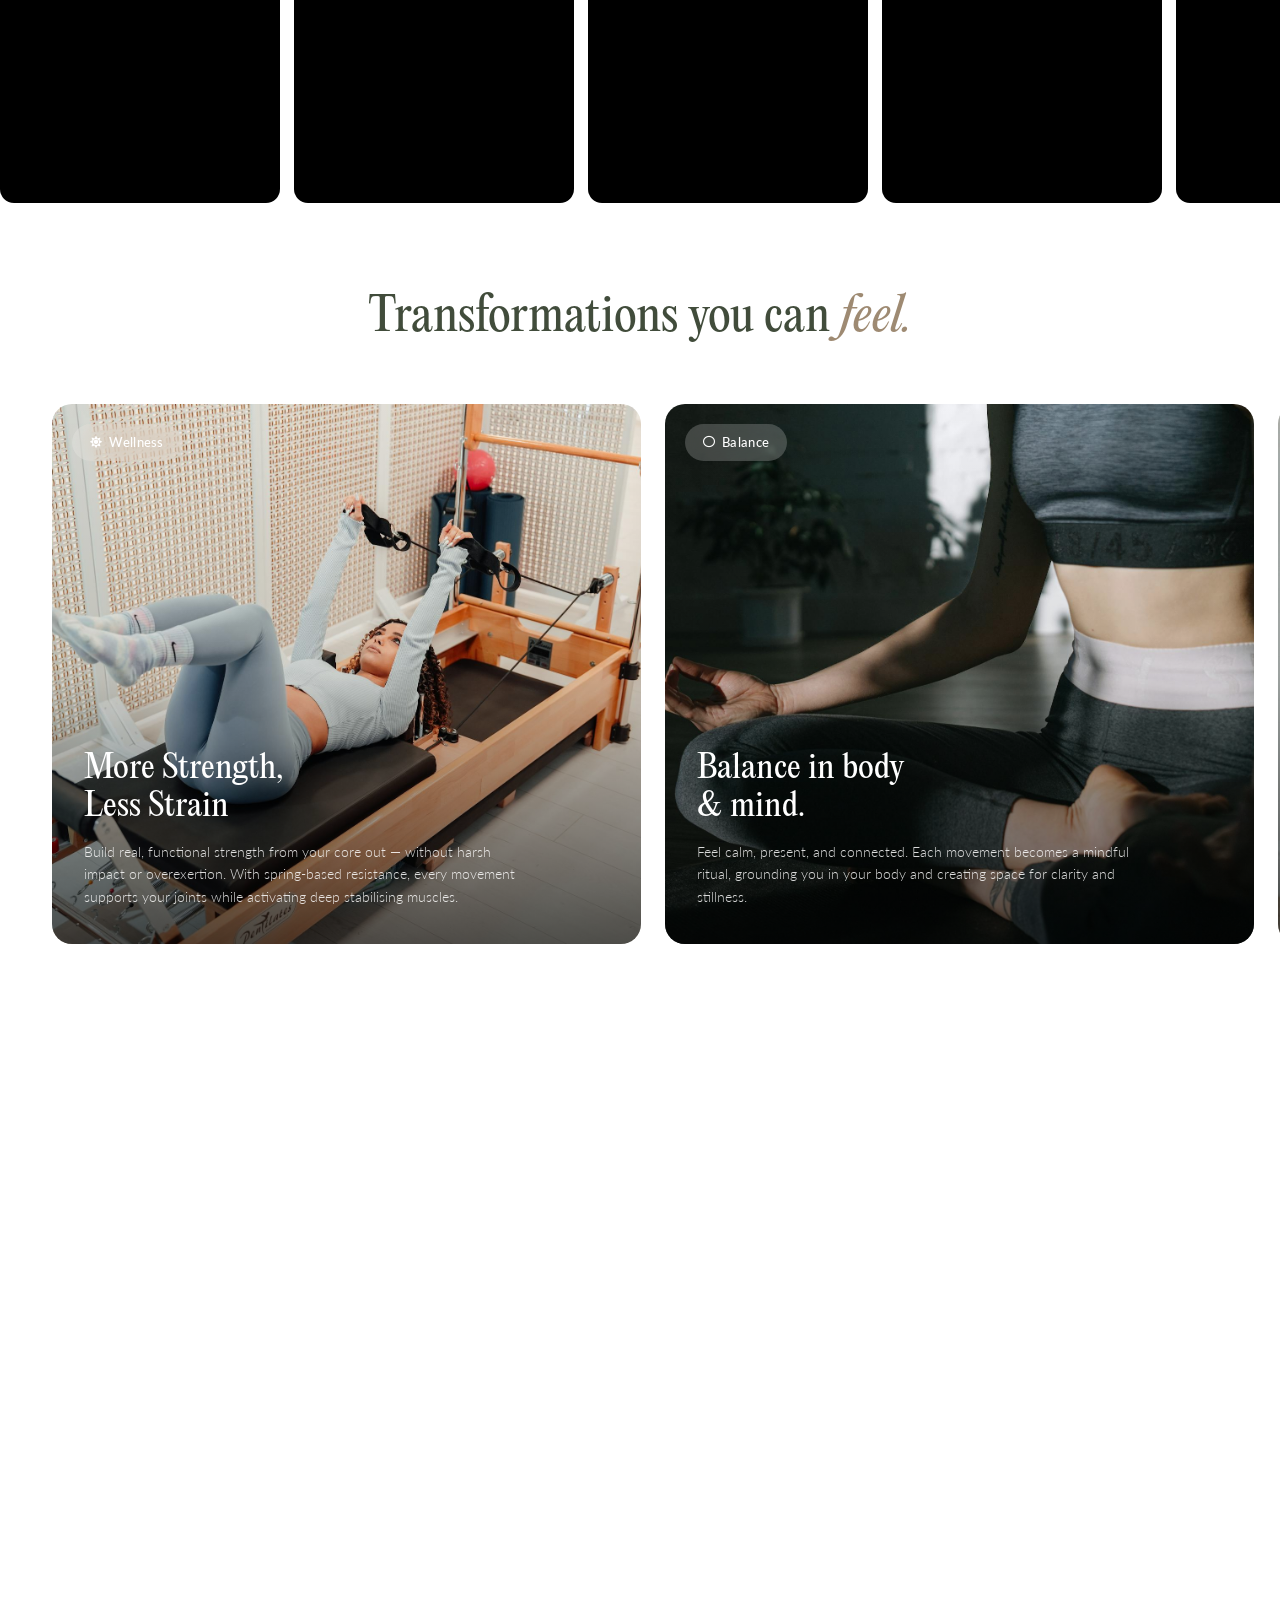
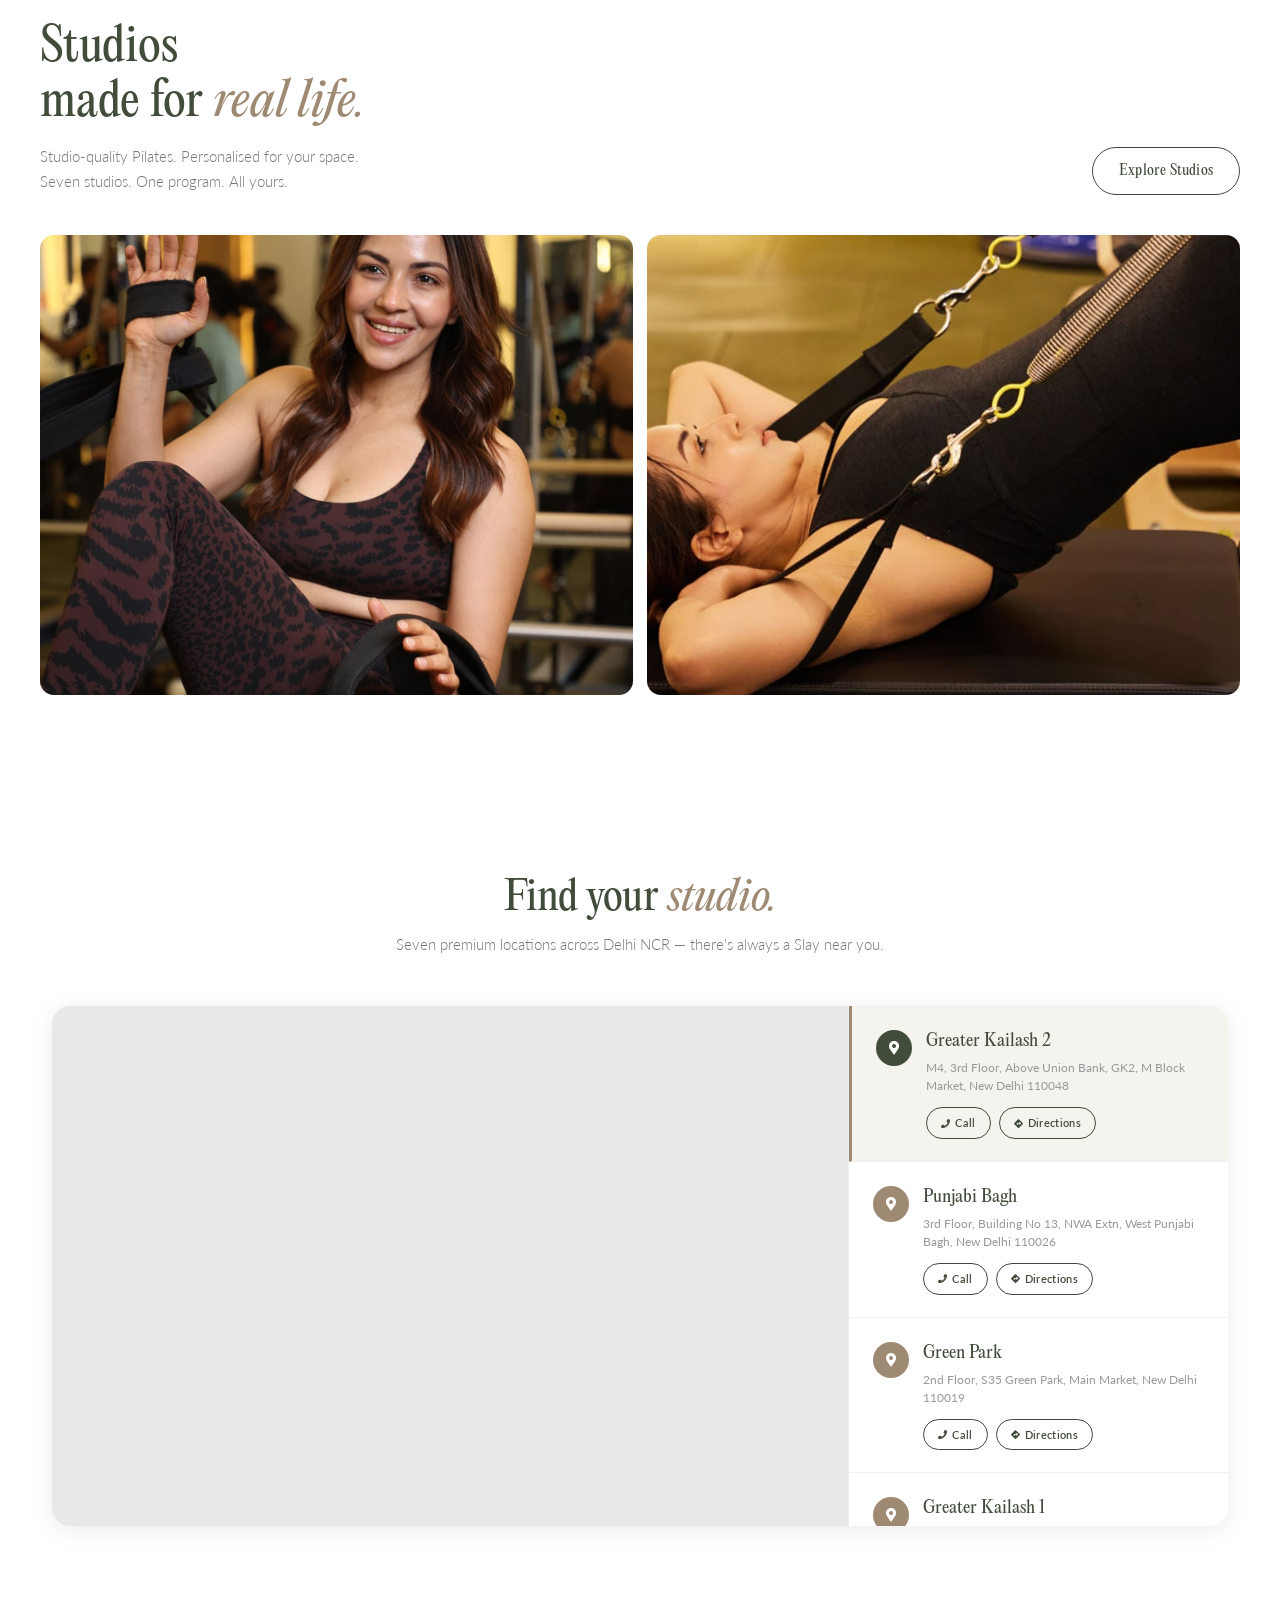
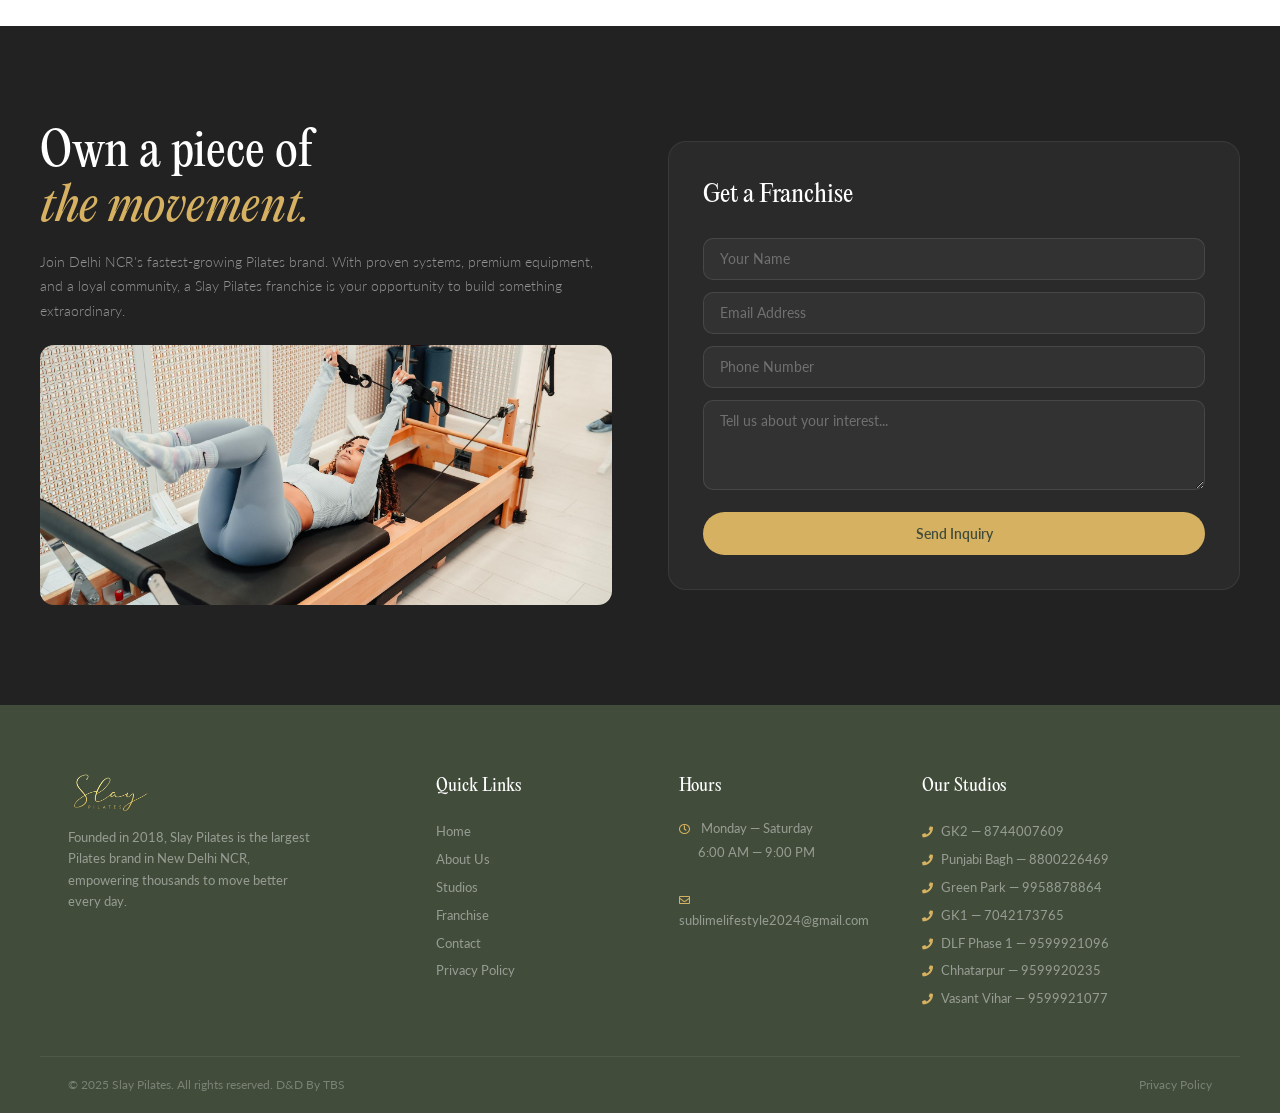
==== commit df98fedb: "Eliminate transforms gap: native scroll on mobile, reduced desktop Mobile/tablet (≤768px): completel" ====
--- a/index.html
+++ b/index.html
@@ -410,18 +410,22 @@
     });
 })();
 
-// Horizontal scroll on vertical scroll — Transformations section
+// Horizontal scroll on vertical scroll — Transformations section (desktop only)
 (function() {
-    const section = document.getElementById('transforms');
-    const tfTrack = document.getElementById('transforms-track');
+    var section = document.getElementById('transforms');
+    var tfTrack = document.getElementById('transforms-track');
     if (!section || !tfTrack) return;
 
+    function isMobile() { return window.innerWidth <= 768; }
+
     function onScroll() {
-        const rect = section.getBoundingClientRect();
-        const sectionTop = window.scrollY + rect.top;
-        const scrollable = section.offsetHeight - window.innerHeight;
-        const progress = Math.min(Math.max((window.scrollY - sectionTop) / scrollable, 0), 1);
-        const maxTranslate = tfTrack.scrollWidth - tfTrack.parentElement.offsetWidth;
+        if (isMobile()) { tfTrack.style.transform = ''; return; }
+        var rect = section.getBoundingClientRect();
+        var sectionTop = window.scrollY + rect.top;
+        var scrollable = section.offsetHeight - window.innerHeight;
+        if (scrollable <= 0) return;
+        var progress = Math.min(Math.max((window.scrollY - sectionTop) / scrollable, 0), 1);
+        var maxTranslate = tfTrack.scrollWidth - tfTrack.parentElement.offsetWidth;
         tfTrack.style.transform = 'translateX(' + (-progress * maxTranslate) + 'px)';
     }
 
--- a/css/redesign.css
+++ b/css/redesign.css
@@ -539,7 +539,7 @@
    TRANSFORMATIONS — horizontal scroll on vertical scroll
    ===================================================================== */
 .transforms {
-    height: 300vh;
+    height: 150vh;
     position: relative;
     background: #fff;
 }
@@ -1346,6 +1346,7 @@
     .intro-photo::after { border-radius: 18px; }
     .intro-text { max-width: 460px; padding: 48px 40px; }
 
+    .transforms { height: 140vh; }
     .transforms-track { padding: 0 28px; gap: 20px; }
     .transforms-head { padding: 0 28px 36px; }
     .tf-card { flex: 0 0 55vw; }
@@ -1406,9 +1407,10 @@
     .reel-card { flex: 0 0 230px; height: 310px; }
     .reel-card iframe { height: 380px; }
 
-    .transforms { height: 250vh; }
-    .transforms-sticky { padding: 36px 0 0; }
-    .transforms-track { padding: 0 20px; gap: 16px; }
+    .transforms { height: auto; }
+    .transforms-sticky { position: static; height: auto; overflow: visible; padding: 36px 0 40px; }
+    .transforms-track { overflow-x: auto; -webkit-overflow-scrolling: touch; padding: 0 20px; gap: 16px; scrollbar-width: none; }
+    .transforms-track::-webkit-scrollbar { display: none; }
     .transforms-head { padding: 0 20px 28px; }
     .tf-card { flex: 0 0 80vw; }
     .tf-card-title { font-size: 24px; }
@@ -1421,15 +1423,16 @@
     .studios-imgs { grid-template-columns: 1fr; }
     .studios-imgs .simg { height: 260px; }
 
-    .locations { padding: 60px 20px; }
-    .locations-head { margin-bottom: 32px; }
-    .loc-layout { grid-template-columns: 1fr; height: auto; border-radius: 14px; }
-    .loc-map { height: 280px; }
-    .loc-list { border-left: none; border-top: 1px solid #eee; max-height: 400px; }
-    .loc-item { padding: 18px 20px; }
-    .loc-item-name { font-size: 16px; }
-    .loc-item-addr { font-size: 11.5px; margin-bottom: 10px; }
-    .loc-item-btn { padding: 5px 12px; font-size: 10.5px; }
+    .locations { padding: 48px 20px; }
+    .locations-head { margin-bottom: 24px; }
+    .loc-layout { grid-template-columns: 1fr; height: auto; border-radius: 14px; box-shadow: 0 2px 16px rgba(0,0,0,0.06); }
+    .loc-map { height: 220px; border-radius: 14px 14px 0 0; }
+    .loc-list { border-left: none; border-top: 1px solid #eee; max-height: 300px; }
+    .loc-item { padding: 14px 16px; }
+    .loc-item-pin { width: 32px; height: 32px; font-size: 12px; }
+    .loc-item-name { font-size: 15px; }
+    .loc-item-addr { font-size: 11px; margin-bottom: 8px; }
+    .loc-item-btn { padding: 6px 14px; font-size: 10.5px; }
 
     .franchise { padding: 60px 20px; }
     .franchise-inner { gap: 32px; }
@@ -1490,11 +1493,10 @@
     .reel-card { flex: 0 0 190px; height: 260px; }
     .reel-card iframe { height: 330px; }
 
-    .transforms { height: 220vh; }
-    .transforms-sticky { padding: 28px 0 0; }
+    .transforms-sticky { padding: 28px 0 32px; }
     .transforms-track { padding: 0 14px; gap: 12px; }
     .transforms-head { padding: 0 14px 22px; }
-    .tf-card { flex: 0 0 85vw; }
+    .tf-card { flex: 0 0 85vw; height: 55vh; }
     .tf-card-title { font-size: 22px; margin-bottom: 10px; }
     .tf-card-desc { font-size: 12.5px; line-height: 1.5; }
     .tf-card-content { padding: 20px 18px; }
@@ -1504,15 +1506,17 @@
     .studios-row { margin-bottom: 20px; }
     .studios-imgs .simg { height: 200px; border-radius: 12px; }
 
-    .locations { padding: 48px 14px; }
-    .locations-head { margin-bottom: 24px; }
-    .loc-layout { border-radius: 12px; }
-    .loc-map { height: 240px; }
-    .loc-list { max-height: 350px; }
-    .loc-item { padding: 16px; gap: 12px; }
-    .loc-item-pin { width: 32px; height: 32px; font-size: 12px; }
-    .loc-item-name { font-size: 15px; }
+    .locations { padding: 36px 10px; }
+    .locations-head { margin-bottom: 20px; }
+    .loc-layout { border-radius: 12px; box-shadow: 0 2px 12px rgba(0,0,0,0.06); }
+    .loc-map { height: 180px; border-radius: 12px 12px 0 0; }
+    .loc-list { max-height: 280px; }
+    .loc-item { padding: 12px 14px; gap: 10px; }
+    .loc-item-pin { width: 30px; height: 30px; font-size: 11px; }
+    .loc-item-name { font-size: 14px; }
+    .loc-item-addr { font-size: 10.5px; line-height: 1.4; margin-bottom: 8px; }
     .loc-item-actions { flex-wrap: wrap; }
+    .loc-item-btn { padding: 5px 12px; font-size: 10px; }
 
     .franchise { padding: 48px 14px; }
     .franchise-left .section-heading { font-size: 24px; }
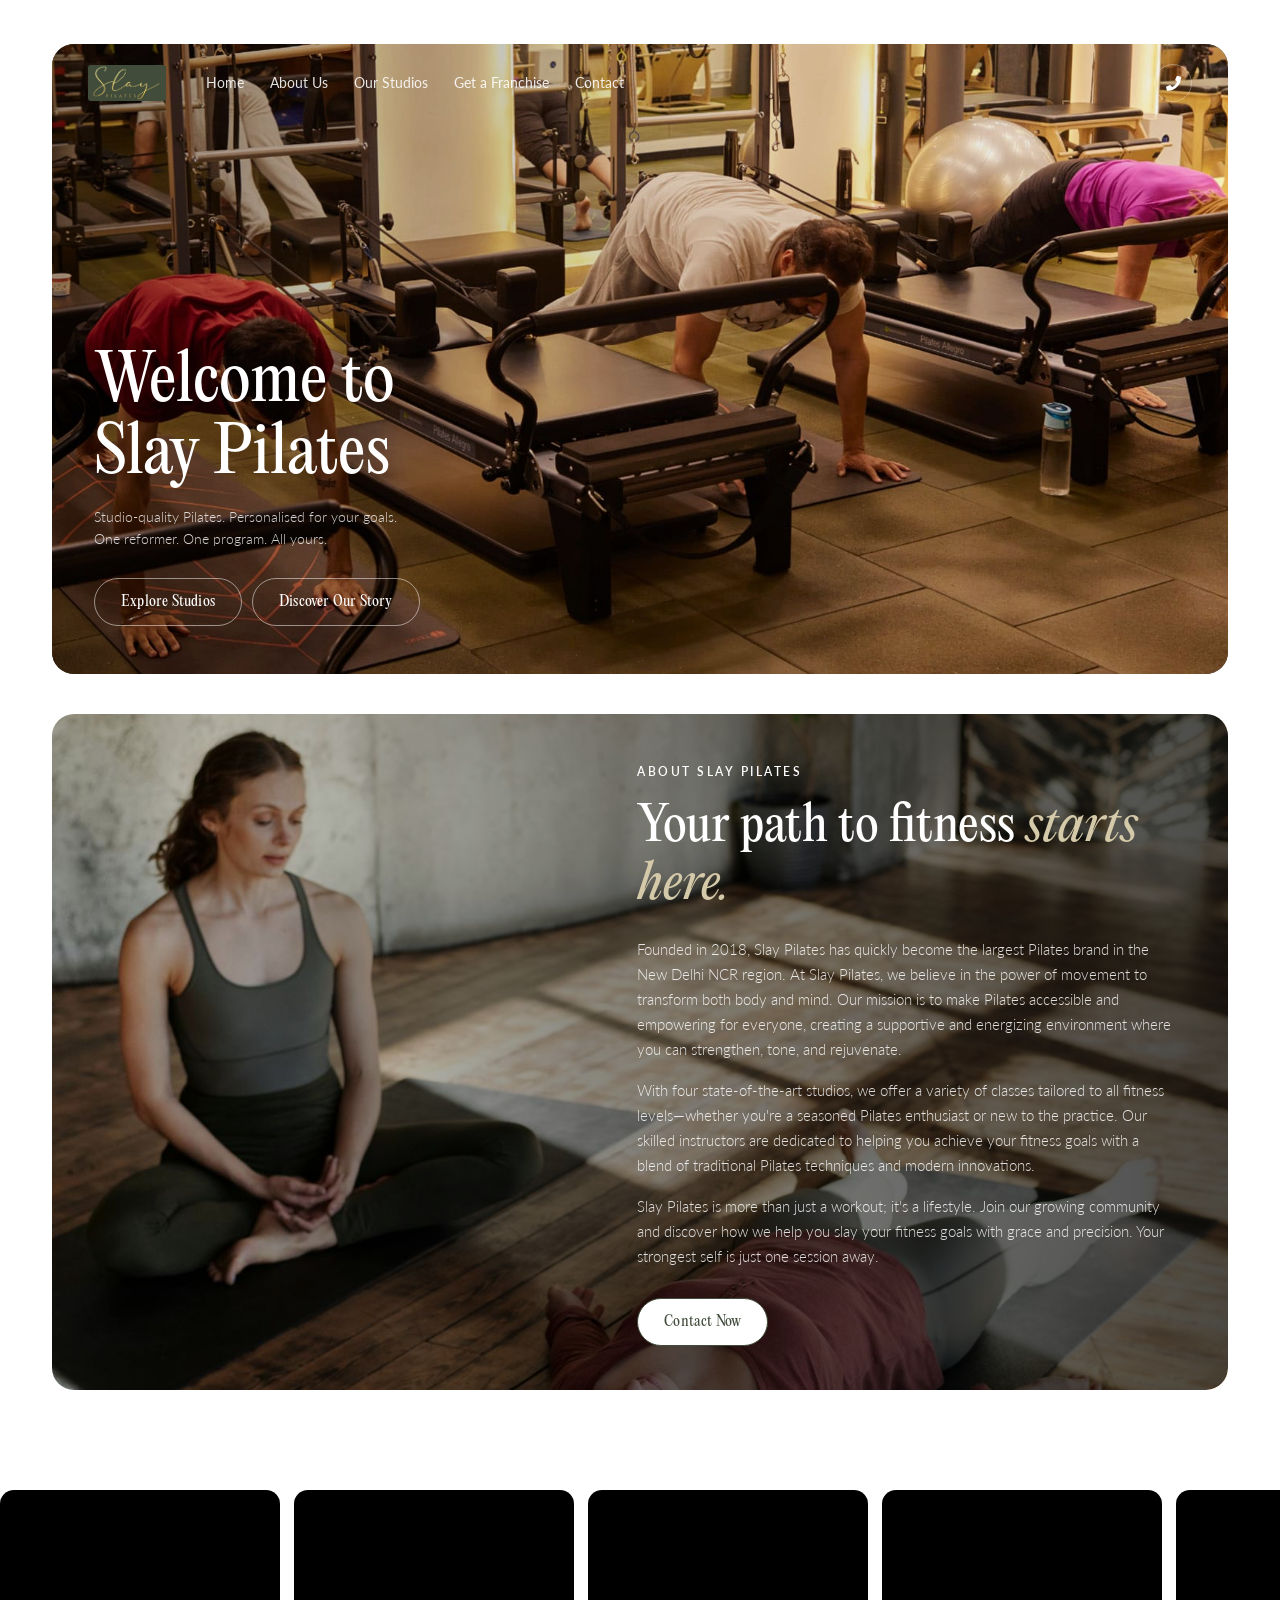
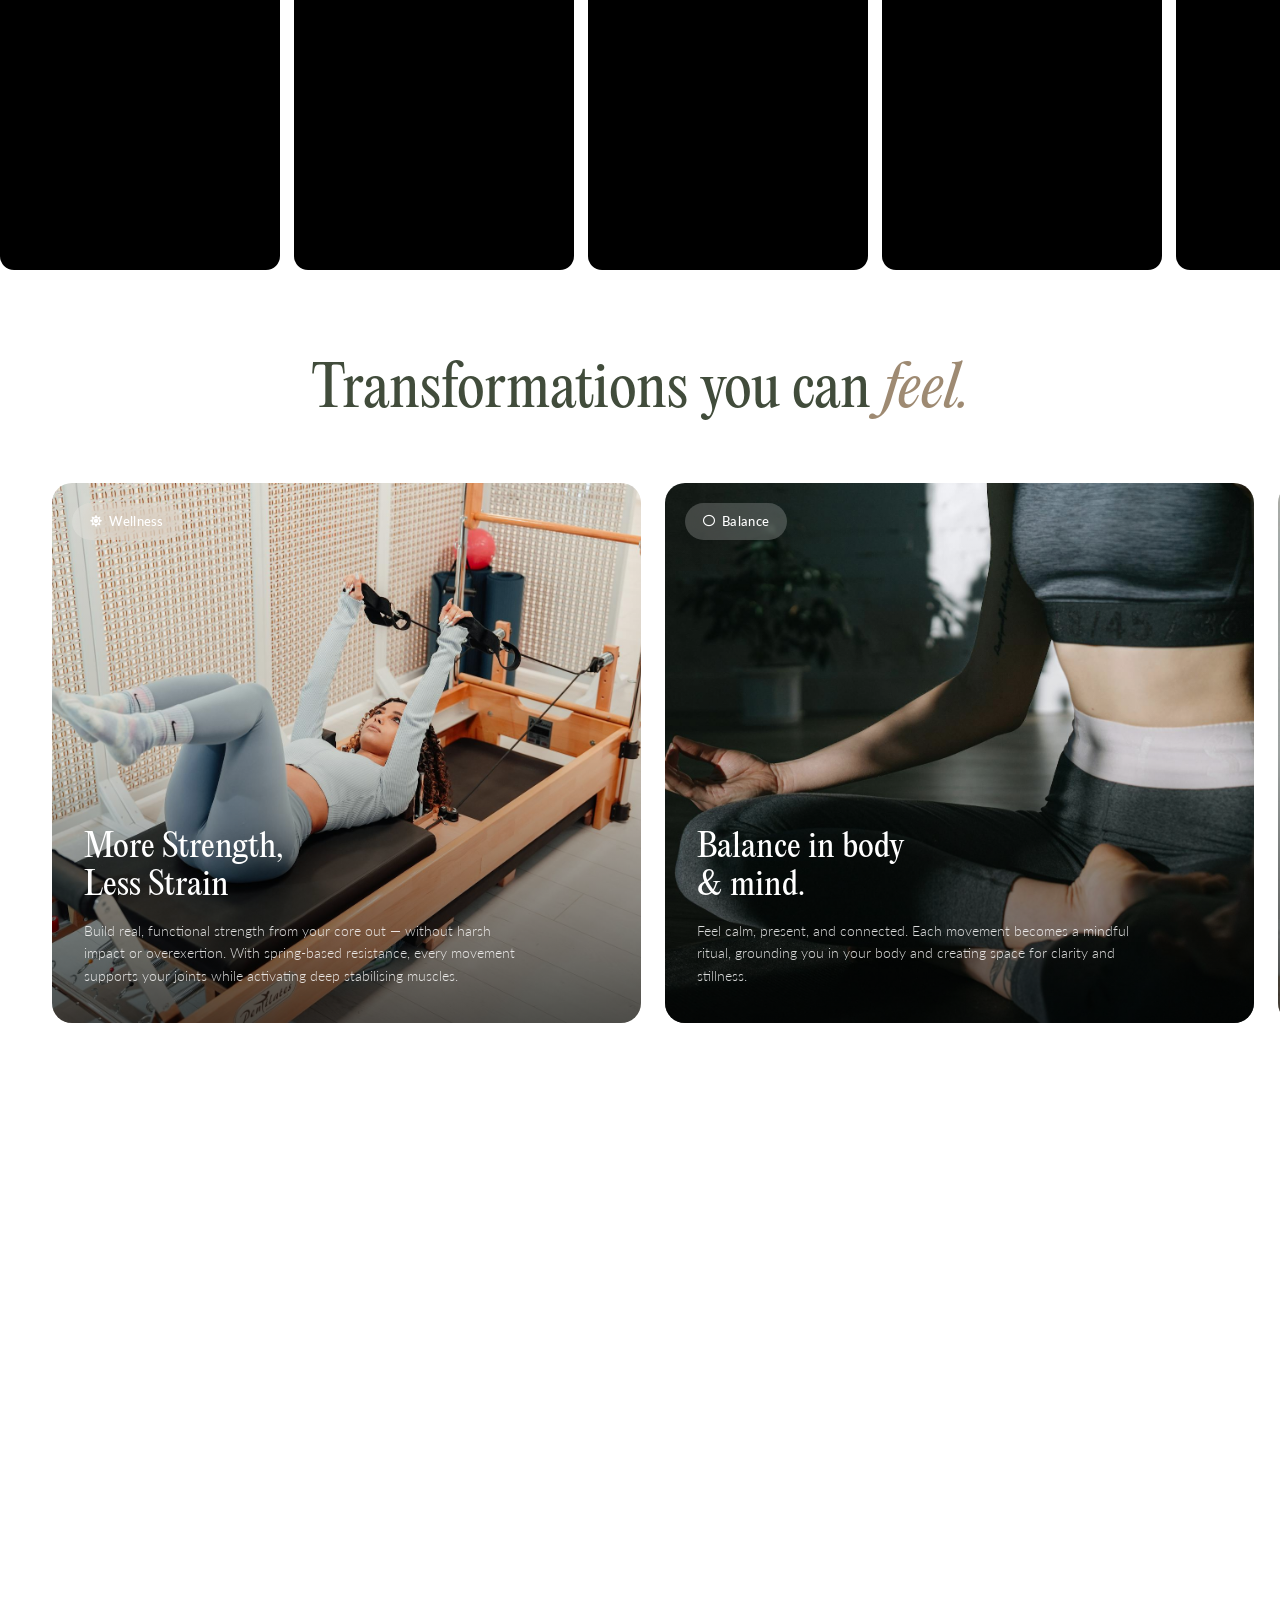
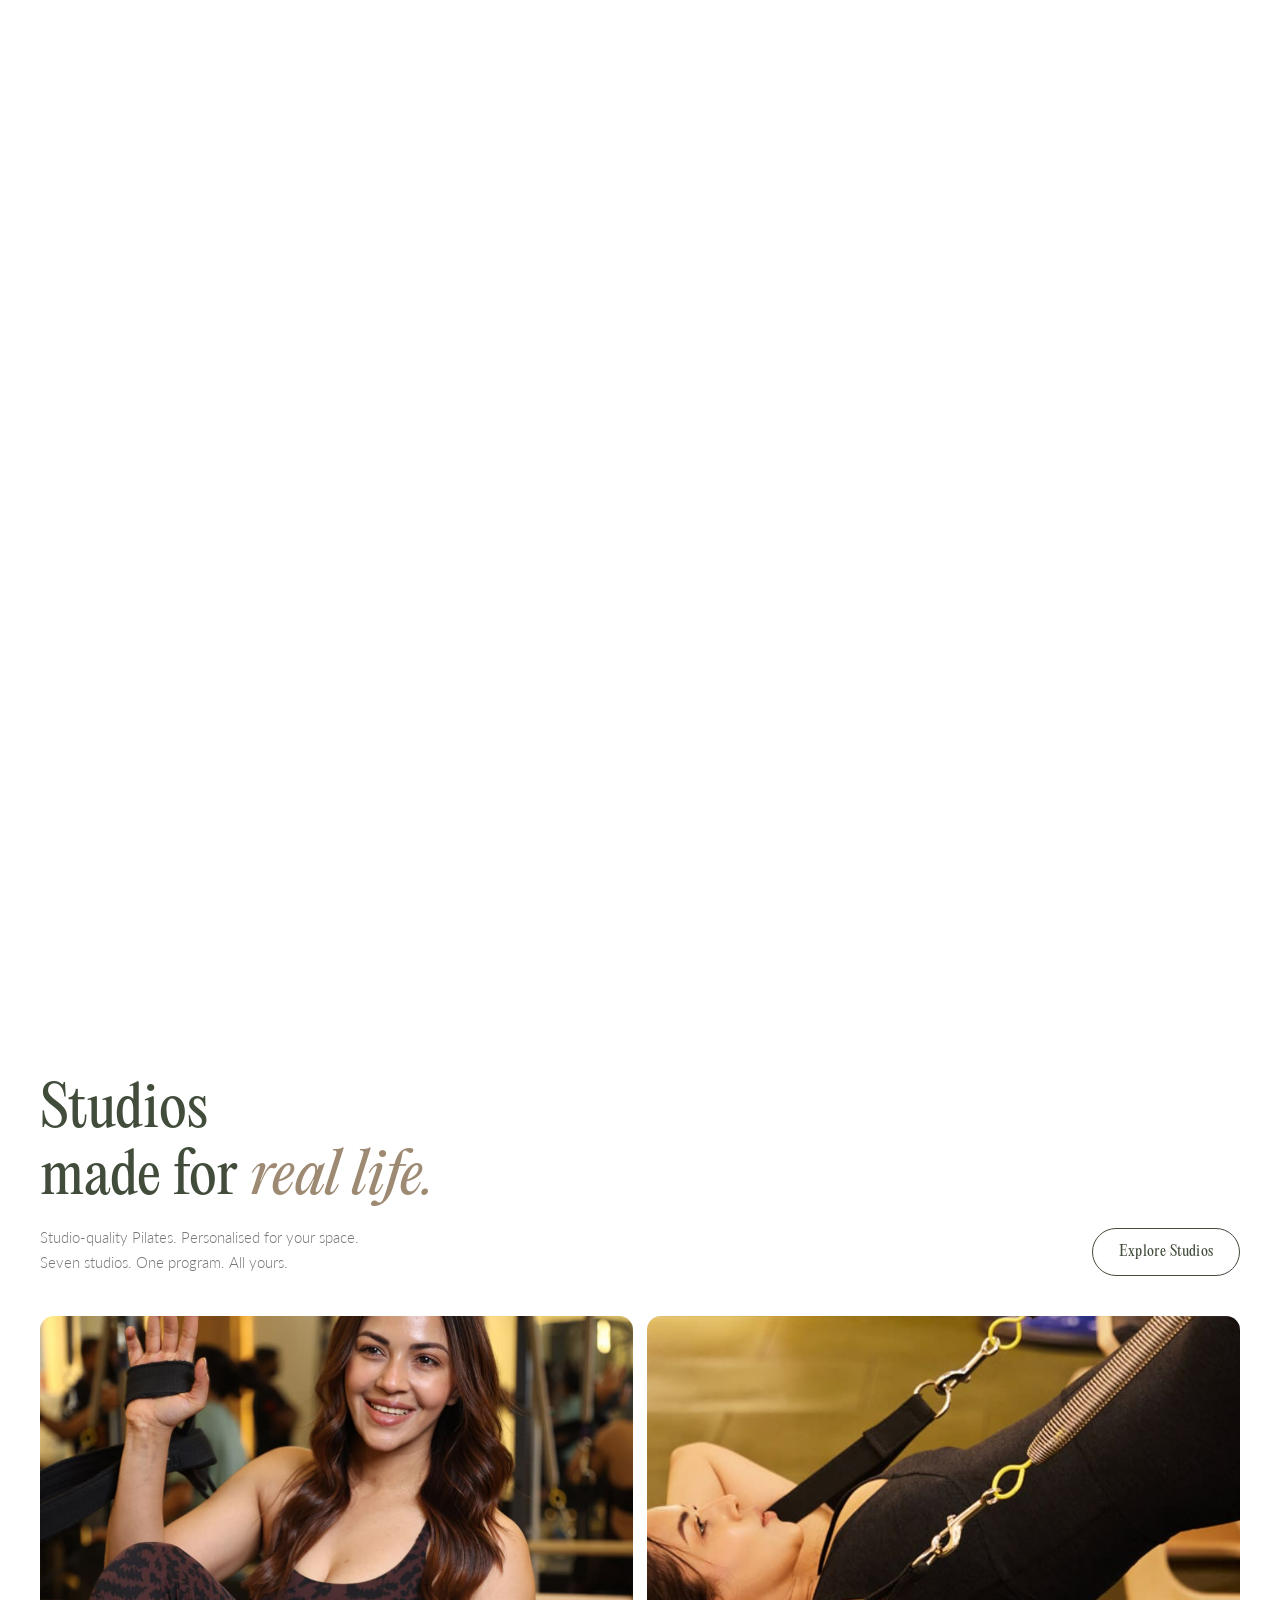
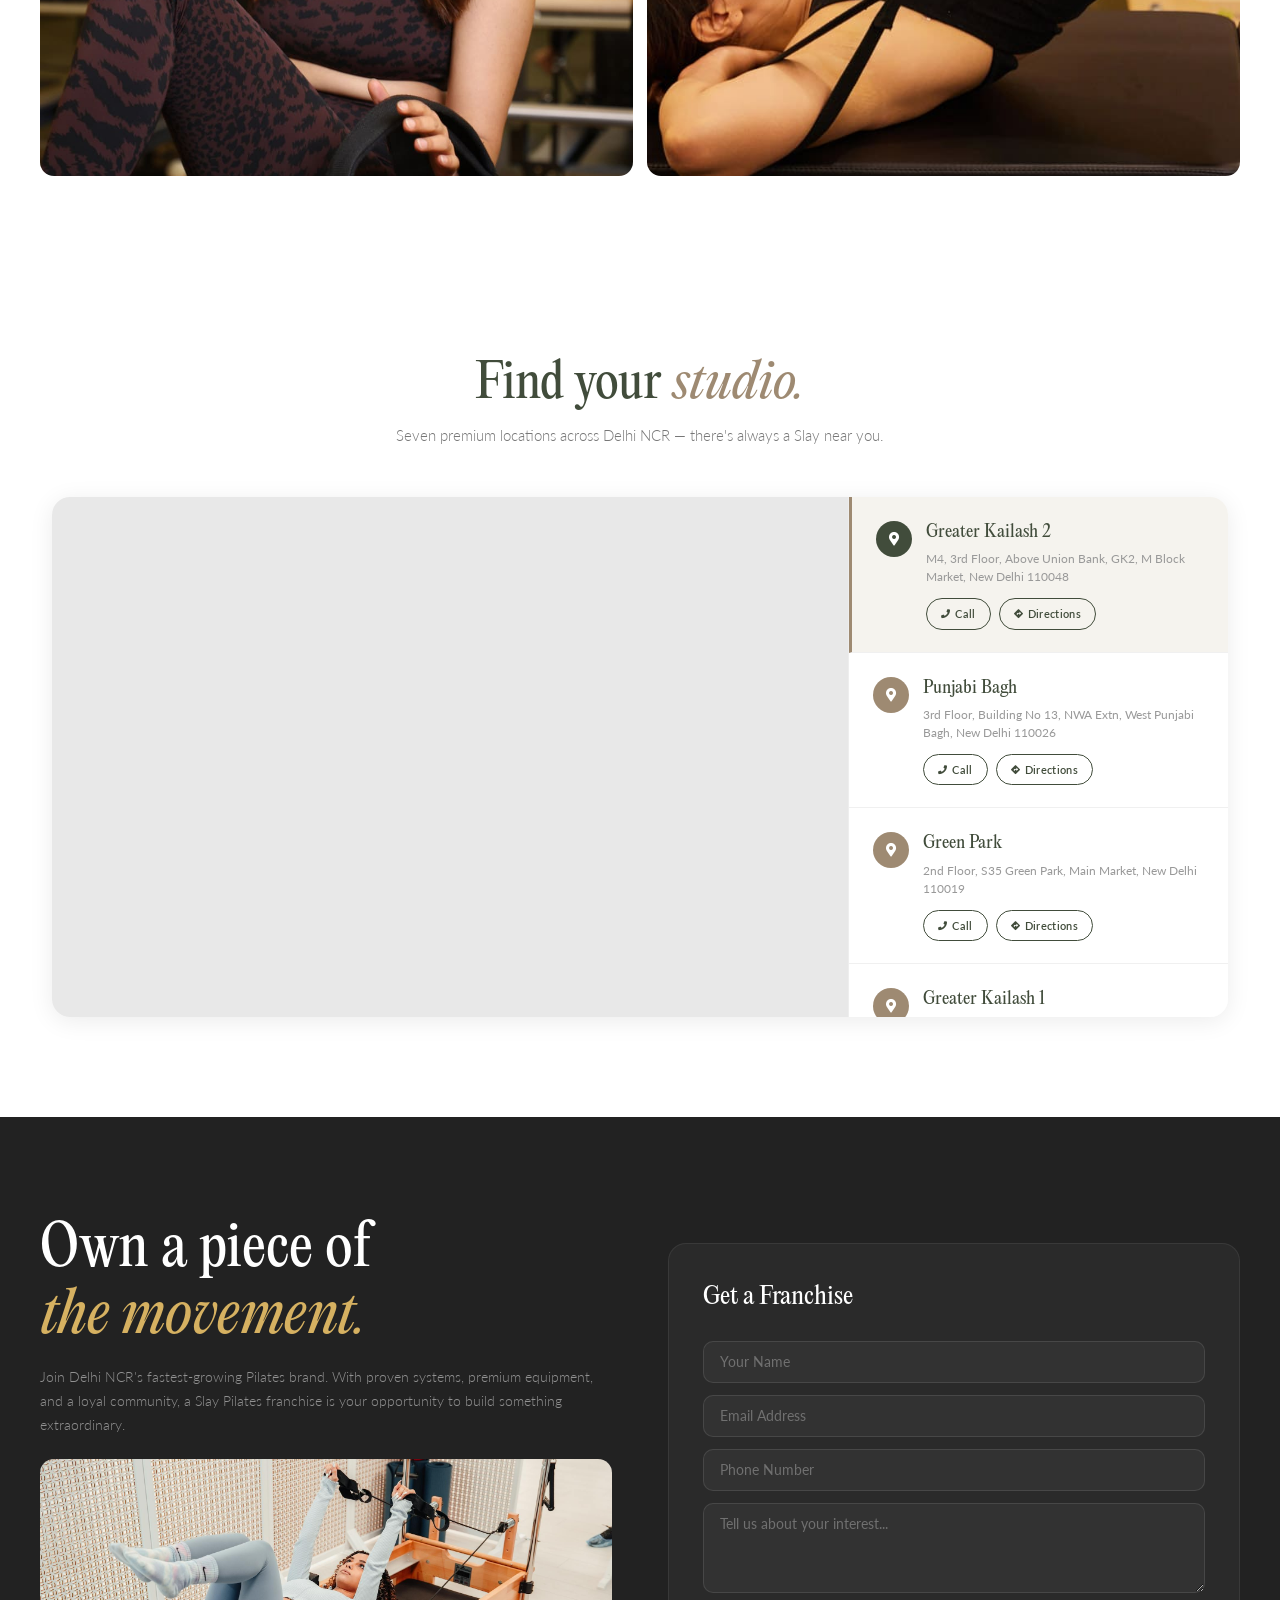
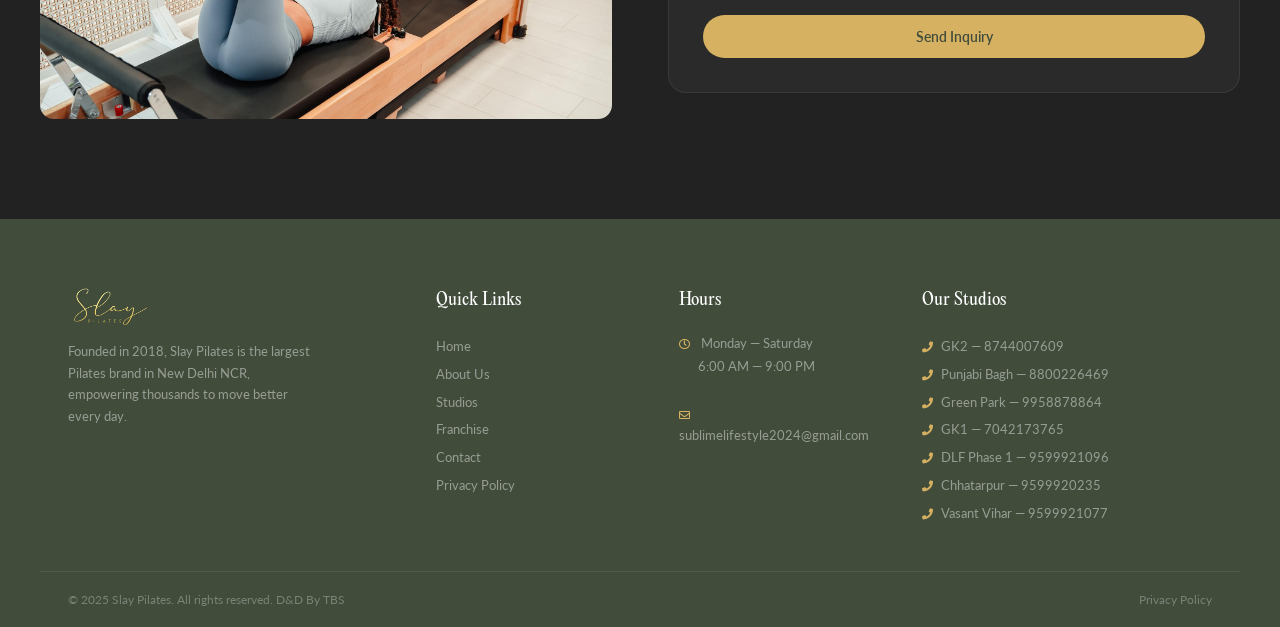
==== commit c7a0a5e8: "Make transformation cards scroll smoother and slower - Increase scroll height to 260vh (desktop) and" ====
--- a/index.html
+++ b/index.html
@@ -368,14 +368,17 @@
 // Burger menu
 const burger = document.getElementById('nav-burger');
 const navLinks = document.getElementById('nav-links');
+const heroCard = document.querySelector('.hero-card') || document.querySelector('.page-hero-card');
 burger.addEventListener('click', () => {
     burger.classList.toggle('open');
     navLinks.classList.toggle('open');
+    if (heroCard) heroCard.classList.toggle('nav-open');
 });
 document.querySelectorAll('.nav-links a').forEach(a =>
     a.addEventListener('click', () => {
         navLinks.classList.remove('open');
         burger.classList.remove('open');
+        if (heroCard) heroCard.classList.remove('nav-open');
     })
 );
 
@@ -418,15 +421,22 @@
 
     function isMobile() { return window.innerWidth <= 768; }
 
+    var ticking = false;
     function onScroll() {
-        if (isMobile()) { tfTrack.style.transform = ''; return; }
-        var rect = section.getBoundingClientRect();
-        var sectionTop = window.scrollY + rect.top;
-        var scrollable = section.offsetHeight - window.innerHeight;
-        if (scrollable <= 0) return;
-        var progress = Math.min(Math.max((window.scrollY - sectionTop) / scrollable, 0), 1);
-        var maxTranslate = tfTrack.scrollWidth - tfTrack.parentElement.offsetWidth;
-        tfTrack.style.transform = 'translateX(' + (-progress * maxTranslate) + 'px)';
+        if (!ticking) {
+            requestAnimationFrame(function() {
+                if (isMobile()) { tfTrack.style.transform = ''; ticking = false; return; }
+                var rect = section.getBoundingClientRect();
+                var sectionTop = window.scrollY + rect.top;
+                var scrollable = section.offsetHeight - window.innerHeight;
+                if (scrollable <= 0) { ticking = false; return; }
+                var progress = Math.min(Math.max((window.scrollY - sectionTop) / scrollable, 0), 1);
+                var maxTranslate = tfTrack.scrollWidth - tfTrack.parentElement.offsetWidth;
+                tfTrack.style.transform = 'translateX(' + (-progress * maxTranslate) + 'px)';
+                ticking = false;
+            });
+            ticking = true;
+        }
     }
 
     window.addEventListener('scroll', onScroll, { passive: true });
--- a/css/redesign.css
+++ b/css/redesign.css
@@ -213,7 +213,7 @@
 
 .hero-title {
     font-family: var(--font-serif);
-    font-size: clamp(34px, 4vw, 56px);
+    font-size: clamp(38px, 5vw, 64px);
     font-weight: 400;
     line-height: 1.12;
     color: var(--white);
@@ -365,12 +365,12 @@
 }
 
 .section-heading--md {
-    font-size: clamp(28px, 3.2vw, 40px);
+    font-size: clamp(32px, 3.8vw, 48px);
     margin-bottom: 24px;
 }
 
 .section-heading--lg {
-    font-size: clamp(30px, 3.8vw, 46px);
+    font-size: clamp(36px, 4.5vw, 56px);
     margin-bottom: 18px;
 }
 
@@ -539,7 +539,7 @@
    TRANSFORMATIONS — horizontal scroll on vertical scroll
    ===================================================================== */
 .transforms {
-    height: 150vh;
+    height: 260vh;
     position: relative;
     background: #fff;
 }
@@ -566,6 +566,8 @@
     padding: 0 52px;
     flex: 0 0 60vh;
     min-height: 0;
+    will-change: transform;
+    transition: transform 0.15s ease-out;
 }
 
 .tf-card {
@@ -1029,7 +1031,7 @@
 
 .page-hero-title {
     font-family: var(--font-serif);
-    font-size: clamp(32px, 4vw, 52px);
+    font-size: clamp(36px, 5vw, 60px);
     font-weight: 400;
     line-height: 1.15;
     color: var(--white);
@@ -1346,7 +1348,7 @@
     .intro-photo::after { border-radius: 18px; }
     .intro-text { max-width: 460px; padding: 48px 40px; }
 
-    .transforms { height: 140vh; }
+    .transforms { height: 220vh; }
     .transforms-track { padding: 0 28px; gap: 20px; }
     .transforms-head { padding: 0 28px 36px; }
     .tf-card { flex: 0 0 55vw; }
@@ -1386,8 +1388,12 @@
     .nav-right { display: none; }
     .nav-burger { display: flex; }
 
+    /* Allow nav overlay to escape hero card rounded corners */
+    .hero-card.nav-open,
+    .page-hero-card.nav-open { overflow: visible; }
+
     .hero-content { padding: 0 22px 28px; }
-    .hero-title { font-size: 28px; }
+    .hero-title { font-size: 34px; }
     .hero-desc { font-size: 13px; max-width: 300px; margin-bottom: 22px; }
 
     .hero-btns { flex-direction: column; }
@@ -1398,8 +1404,9 @@
     .intro-photo::after { border-radius: 18px; background: linear-gradient(to top, rgba(0,0,0,0.75) 0%, rgba(0,0,0,0.4) 60%, transparent 100%); }
     .intro-photo img { transform: scaleX(-1) scale(1.4); object-position: 50% 30%; }
     .intro-text { max-width: 100%; padding: 32px 22px; margin-left: 0; }
-    .section-heading--md { font-size: 26px; }
-    .section-heading--lg { font-size: 28px; }
+    .intro-text .body-text ~ .body-text { display: none; }
+    .section-heading--md { font-size: 30px; }
+    .section-heading--lg { font-size: 34px; }
     .body-text { font-size: 14px; }
 
     .cards-section { padding-bottom: 40px; }
@@ -1448,7 +1455,7 @@
     .page-hero { padding: 20px 20px 0; }
     .page-hero-card { height: 38vh; min-height: 240px; border-radius: 18px; }
     .page-hero-content { padding: 0 22px 28px; }
-    .page-hero-title { font-size: 26px; }
+    .page-hero-title { font-size: 32px; }
 
     .page-section { padding: 48px 20px; }
     .about-grid { grid-template-columns: 1fr; gap: 28px; }
@@ -1474,7 +1481,7 @@
     .hero { padding: 14px 14px 0; }
     .hero-card { height: 60vh; min-height: 260px; border-radius: 16px; }
     .hero-content { padding: 0 18px 24px; }
-    .hero-title { font-size: 24px; margin-bottom: 12px; }
+    .hero-title { font-size: 30px; margin-bottom: 12px; }
     .hero-desc { font-size: 12.5px; margin-bottom: 18px; max-width: 260px; }
     .btn-pill { padding: 10px 20px; font-size: 12.5px; }
 
@@ -1483,8 +1490,8 @@
 
     .intro { padding: 14px 14px 48px; }
     .intro-text { padding: 26px 18px; }
-    .section-heading--md { font-size: 22px; }
-    .section-heading--lg { font-size: 24px; }
+    .section-heading--md { font-size: 26px; }
+    .section-heading--lg { font-size: 30px; }
     .body-text { font-size: 13.5px; }
     .intro-label { font-size: 11px; letter-spacing: 2px; margin-bottom: 14px; }
 
@@ -1537,7 +1544,7 @@
     .page-hero { padding: 14px 14px 0; }
     .page-hero-card { height: 35vh; min-height: 200px; border-radius: 16px; }
     .page-hero-content { padding: 0 18px 22px; }
-    .page-hero-title { font-size: 24px; }
+    .page-hero-title { font-size: 28px; }
     .page-hero-breadcrumb { font-size: 12px; }
 
     .page-section { padding: 36px 14px; }
@@ -1566,17 +1573,17 @@
 
 @media (max-width: 360px) {
     .hero-card { min-height: 240px; }
-    .hero-title { font-size: 22px; }
+    .hero-title { font-size: 26px; }
     .hero-desc { font-size: 12px; }
 
     .tf-card { flex: 0 0 88vw; }
     .tcard { flex: 0 0 190px; height: 280px; }
 
-    .section-heading--md { font-size: 20px; }
-    .section-heading--lg { font-size: 22px; }
+    .section-heading--md { font-size: 24px; }
+    .section-heading--lg { font-size: 26px; }
 
     .page-hero-card { min-height: 180px; }
-    .page-hero-title { font-size: 22px; }
+    .page-hero-title { font-size: 26px; }
 
     .benefits-grid { grid-template-columns: 1fr; }
     .loc-item-actions { gap: 6px; }
